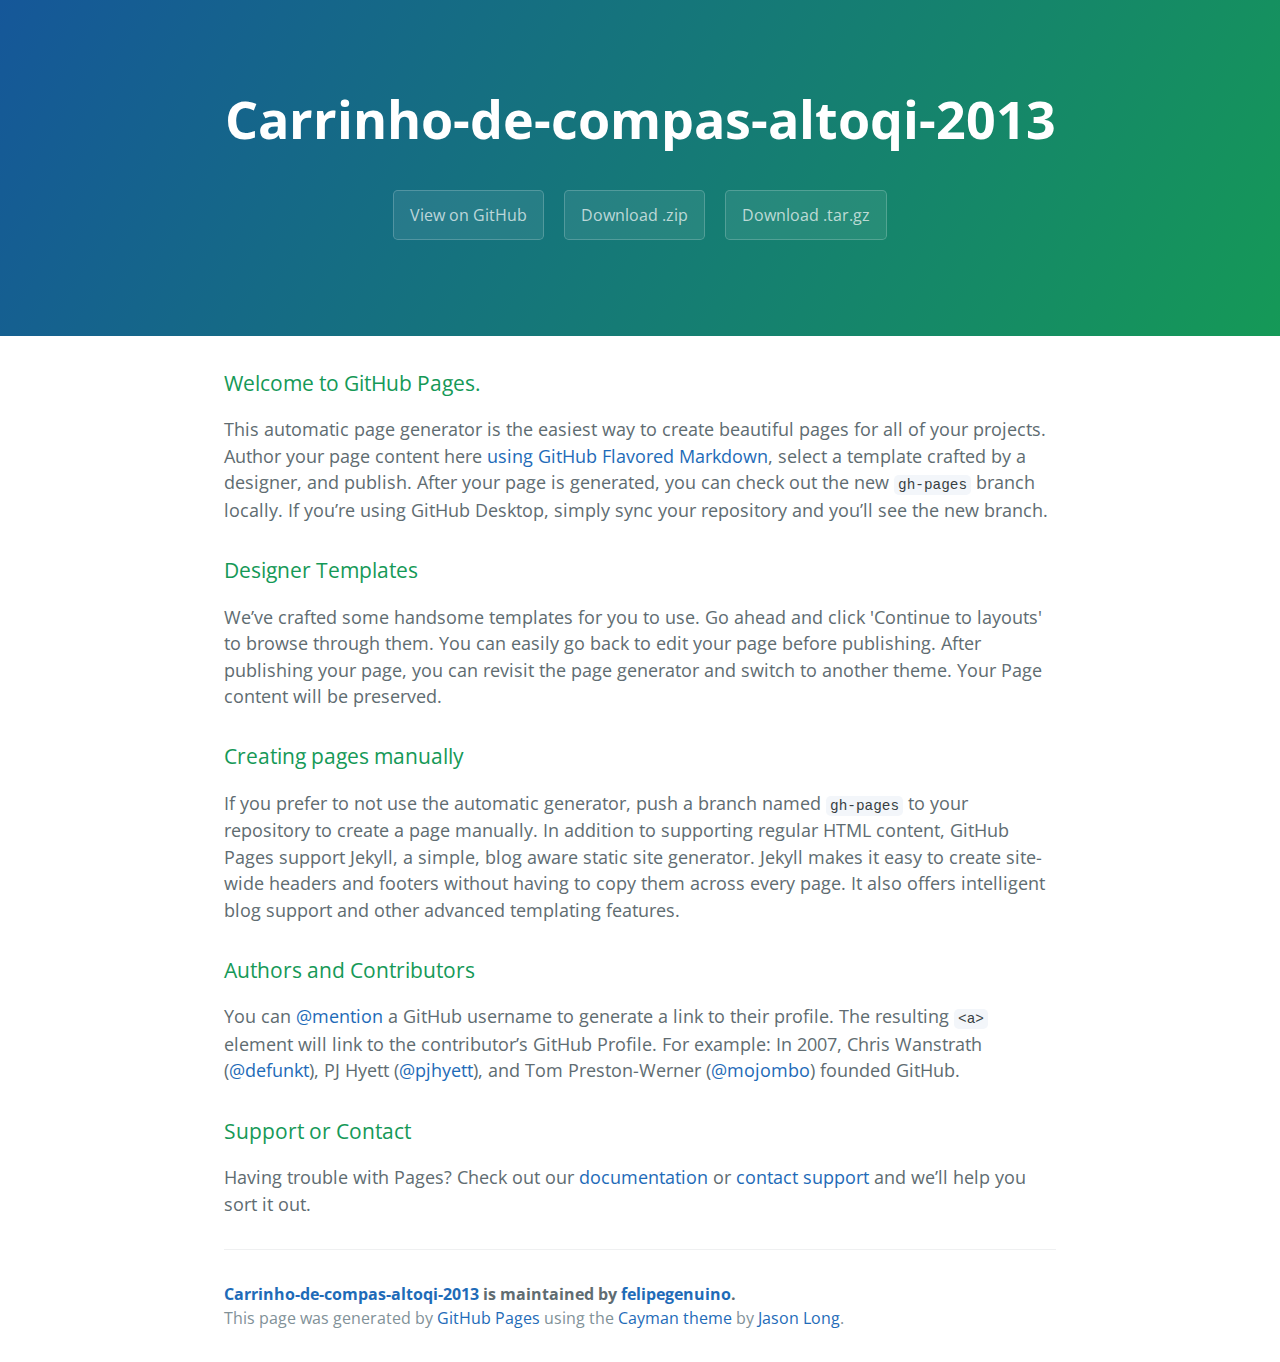
==== index.html @ 327a604e "Create gh-pages branch via GitHub" ====
<!DOCTYPE html>
<html lang="en-us">
  <head>
    <meta charset="UTF-8">
    <title>Carrinho-de-compas-altoqi-2013 by felipegenuino</title>
    <meta name="viewport" content="width=device-width, initial-scale=1">
    <link rel="stylesheet" type="text/css" href="stylesheets/normalize.css" media="screen">
    <link href='https://fonts.googleapis.com/css?family=Open+Sans:400,700' rel='stylesheet' type='text/css'>
    <link rel="stylesheet" type="text/css" href="stylesheets/stylesheet.css" media="screen">
    <link rel="stylesheet" type="text/css" href="stylesheets/github-light.css" media="screen">
  </head>
  <body>
    <section class="page-header">
      <h1 class="project-name">Carrinho-de-compas-altoqi-2013</h1>
      <h2 class="project-tagline"></h2>
      <a href="https://github.com/felipegenuino/Carrinho-de-compas-AltoQi-2013" class="btn">View on GitHub</a>
      <a href="https://github.com/felipegenuino/Carrinho-de-compas-AltoQi-2013/zipball/master" class="btn">Download .zip</a>
      <a href="https://github.com/felipegenuino/Carrinho-de-compas-AltoQi-2013/tarball/master" class="btn">Download .tar.gz</a>
    </section>

    <section class="main-content">
      <h3>
<a id="welcome-to-github-pages" class="anchor" href="#welcome-to-github-pages" aria-hidden="true"><span aria-hidden="true" class="octicon octicon-link"></span></a>Welcome to GitHub Pages.</h3>

<p>This automatic page generator is the easiest way to create beautiful pages for all of your projects. Author your page content here <a href="https://guides.github.com/features/mastering-markdown/">using GitHub Flavored Markdown</a>, select a template crafted by a designer, and publish. After your page is generated, you can check out the new <code>gh-pages</code> branch locally. If you’re using GitHub Desktop, simply sync your repository and you’ll see the new branch.</p>

<h3>
<a id="designer-templates" class="anchor" href="#designer-templates" aria-hidden="true"><span aria-hidden="true" class="octicon octicon-link"></span></a>Designer Templates</h3>

<p>We’ve crafted some handsome templates for you to use. Go ahead and click 'Continue to layouts' to browse through them. You can easily go back to edit your page before publishing. After publishing your page, you can revisit the page generator and switch to another theme. Your Page content will be preserved.</p>

<h3>
<a id="creating-pages-manually" class="anchor" href="#creating-pages-manually" aria-hidden="true"><span aria-hidden="true" class="octicon octicon-link"></span></a>Creating pages manually</h3>

<p>If you prefer to not use the automatic generator, push a branch named <code>gh-pages</code> to your repository to create a page manually. In addition to supporting regular HTML content, GitHub Pages support Jekyll, a simple, blog aware static site generator. Jekyll makes it easy to create site-wide headers and footers without having to copy them across every page. It also offers intelligent blog support and other advanced templating features.</p>

<h3>
<a id="authors-and-contributors" class="anchor" href="#authors-and-contributors" aria-hidden="true"><span aria-hidden="true" class="octicon octicon-link"></span></a>Authors and Contributors</h3>

<p>You can <a href="https://help.github.com/articles/basic-writing-and-formatting-syntax/#mentioning-users-and-teams" class="user-mention">@mention</a> a GitHub username to generate a link to their profile. The resulting <code>&lt;a&gt;</code> element will link to the contributor’s GitHub Profile. For example: In 2007, Chris Wanstrath (<a href="https://github.com/defunkt" class="user-mention">@defunkt</a>), PJ Hyett (<a href="https://github.com/pjhyett" class="user-mention">@pjhyett</a>), and Tom Preston-Werner (<a href="https://github.com/mojombo" class="user-mention">@mojombo</a>) founded GitHub.</p>

<h3>
<a id="support-or-contact" class="anchor" href="#support-or-contact" aria-hidden="true"><span aria-hidden="true" class="octicon octicon-link"></span></a>Support or Contact</h3>

<p>Having trouble with Pages? Check out our <a href="https://help.github.com/pages">documentation</a> or <a href="https://github.com/contact">contact support</a> and we’ll help you sort it out.</p>

      <footer class="site-footer">
        <span class="site-footer-owner"><a href="https://github.com/felipegenuino/Carrinho-de-compas-AltoQi-2013">Carrinho-de-compas-altoqi-2013</a> is maintained by <a href="https://github.com/felipegenuino">felipegenuino</a>.</span>

        <span class="site-footer-credits">This page was generated by <a href="https://pages.github.com">GitHub Pages</a> using the <a href="https://github.com/jasonlong/cayman-theme">Cayman theme</a> by <a href="https://twitter.com/jasonlong">Jason Long</a>.</span>
      </footer>

    </section>

  
  </body>
</html>
---- stylesheets/stylesheet.css ----
* {
  box-sizing: border-box; }

body {
  padding: 0;
  margin: 0;
  font-family: "Open Sans", "Helvetica Neue", Helvetica, Arial, sans-serif;
  font-size: 16px;
  line-height: 1.5;
  color: #606c71; }

a {
  color: #1e6bb8;
  text-decoration: none; }
  a:hover {
    text-decoration: underline; }

.btn {
  display: inline-block;
  margin-bottom: 1rem;
  color: rgba(255, 255, 255, 0.7);
  background-color: rgba(255, 255, 255, 0.08);
  border-color: rgba(255, 255, 255, 0.2);
  border-style: solid;
  border-width: 1px;
  border-radius: 0.3rem;
  transition: color 0.2s, background-color 0.2s, border-color 0.2s; }
  .btn + .btn {
    margin-left: 1rem; }

.btn:hover {
  color: rgba(255, 255, 255, 0.8);
  text-decoration: none;
  background-color: rgba(255, 255, 255, 0.2);
  border-color: rgba(255, 255, 255, 0.3); }

@media screen and (min-width: 64em) {
  .btn {
    padding: 0.75rem 1rem; } }

@media screen and (min-width: 42em) and (max-width: 64em) {
  .btn {
    padding: 0.6rem 0.9rem;
    font-size: 0.9rem; } }

@media screen and (max-width: 42em) {
  .btn {
    display: block;
    width: 100%;
    padding: 0.75rem;
    font-size: 0.9rem; }
    .btn + .btn {
      margin-top: 1rem;
      margin-left: 0; } }

.page-header {
  color: #fff;
  text-align: center;
  background-color: #159957;
  background-image: linear-gradient(120deg, #155799, #159957); }

@media screen and (min-width: 64em) {
  .page-header {
    padding: 5rem 6rem; } }

@media screen and (min-width: 42em) and (max-width: 64em) {
  .page-header {
    padding: 3rem 4rem; } }

@media screen and (max-width: 42em) {
  .page-header {
    padding: 2rem 1rem; } }

.project-name {
  margin-top: 0;
  margin-bottom: 0.1rem; }

@media screen and (min-width: 64em) {
  .project-name {
    font-size: 3.25rem; } }

@media screen and (min-width: 42em) and (max-width: 64em) {
  .project-name {
    font-size: 2.25rem; } }

@media screen and (max-width: 42em) {
  .project-name {
    font-size: 1.75rem; } }

.project-tagline {
  margin-bottom: 2rem;
  font-weight: normal;
  opacity: 0.7; }

@media screen and (min-width: 64em) {
  .project-tagline {
    font-size: 1.25rem; } }

@media screen and (min-width: 42em) and (max-width: 64em) {
  .project-tagline {
    font-size: 1.15rem; } }

@media screen and (max-width: 42em) {
  .project-tagline {
    font-size: 1rem; } }

.main-content :first-child {
  margin-top: 0; }
.main-content img {
  max-width: 100%; }
.main-content h1, .main-content h2, .main-content h3, .main-content h4, .main-content h5, .main-content h6 {
  margin-top: 2rem;
  margin-bottom: 1rem;
  font-weight: normal;
  color: #159957; }
.main-content p {
  margin-bottom: 1em; }
.main-content code {
  padding: 2px 4px;
  font-family: Consolas, "Liberation Mono", Menlo, Courier, monospace;
  font-size: 0.9rem;
  color: #383e41;
  background-color: #f3f6fa;
  border-radius: 0.3rem; }
.main-content pre {
  padding: 0.8rem;
  margin-top: 0;
  margin-bottom: 1rem;
  font: 1rem Consolas, "Liberation Mono", Menlo, Courier, monospace;
  color: #567482;
  word-wrap: normal;
  background-color: #f3f6fa;
  border: solid 1px #dce6f0;
  border-radius: 0.3rem; }
  .main-content pre > code {
    padding: 0;
    margin: 0;
    font-size: 0.9rem;
    color: #567482;
    word-break: normal;
    white-space: pre;
    background: transparent;
    border: 0; }
.main-content .highlight {
  margin-bottom: 1rem; }
  .main-content .highlight pre {
    margin-bottom: 0;
    word-break: normal; }
.main-content .highlight pre, .main-content pre {
  padding: 0.8rem;
  overflow: auto;
  font-size: 0.9rem;
  line-height: 1.45;
  border-radius: 0.3rem; }
.main-content pre code, .main-content pre tt {
  display: inline;
  max-width: initial;
  padding: 0;
  margin: 0;
  overflow: initial;
  line-height: inherit;
  word-wrap: normal;
  background-color: transparent;
  border: 0; }
  .main-content pre code:before, .main-content pre code:after, .main-content pre tt:before, .main-content pre tt:after {
    content: normal; }
.main-content ul, .main-content ol {
  margin-top: 0; }
.main-content blockquote {
  padding: 0 1rem;
  margin-left: 0;
  color: #819198;
  border-left: 0.3rem solid #dce6f0; }
  .main-content blockquote > :first-child {
    margin-top: 0; }
  .main-content blockquote > :last-child {
    margin-bottom: 0; }
.main-content table {
  display: block;
  width: 100%;
  overflow: auto;
  word-break: normal;
  word-break: keep-all; }
  .main-content table th {
    font-weight: bold; }
  .main-content table th, .main-content table td {
    padding: 0.5rem 1rem;
    border: 1px solid #e9ebec; }
.main-content dl {
  padding: 0; }
  .main-content dl dt {
    padding: 0;
    margin-top: 1rem;
    font-size: 1rem;
    font-weight: bold; }
  .main-content dl dd {
    padding: 0;
    margin-bottom: 1rem; }
.main-content hr {
  height: 2px;
  padding: 0;
  margin: 1rem 0;
  background-color: #eff0f1;
  border: 0; }

@media screen and (min-width: 64em) {
  .main-content {
    max-width: 64rem;
    padding: 2rem 6rem;
    margin: 0 auto;
    font-size: 1.1rem; } }

@media screen and (min-width: 42em) and (max-width: 64em) {
  .main-content {
    padding: 2rem 4rem;
    font-size: 1.1rem; } }

@media screen and (max-width: 42em) {
  .main-content {
    padding: 2rem 1rem;
    font-size: 1rem; } }

.site-footer {
  padding-top: 2rem;
  margin-top: 2rem;
  border-top: solid 1px #eff0f1; }

.site-footer-owner {
  display: block;
  font-weight: bold; }

.site-footer-credits {
  color: #819198; }

@media screen and (min-width: 64em) {
  .site-footer {
    font-size: 1rem; } }

@media screen and (min-width: 42em) and (max-width: 64em) {
  .site-footer {
    font-size: 1rem; } }

@media screen and (max-width: 42em) {
  .site-footer {
    font-size: 0.9rem; } }
---- stylesheets/github-light.css ----
/*
The MIT License (MIT)

Copyright (c) 2015 GitHub, Inc.

Permission is hereby granted, free of charge, to any person obtaining a copy
of this software and associated documentation files (the "Software"), to deal
in the Software without restriction, including without limitation the rights
to use, copy, modify, merge, publish, distribute, sublicense, and/or sell
copies of the Software, and to permit persons to whom the Software is
furnished to do so, subject to the following conditions:

The above copyright notice and this permission notice shall be included in all
copies or substantial portions of the Software.

THE SOFTWARE IS PROVIDED "AS IS", WITHOUT WARRANTY OF ANY KIND, EXPRESS OR
IMPLIED, INCLUDING BUT NOT LIMITED TO THE WARRANTIES OF MERCHANTABILITY,
FITNESS FOR A PARTICULAR PURPOSE AND NONINFRINGEMENT. IN NO EVENT SHALL THE
AUTHORS OR COPYRIGHT HOLDERS BE LIABLE FOR ANY CLAIM, DAMAGES OR OTHER
LIABILITY, WHETHER IN AN ACTION OF CONTRACT, TORT OR OTHERWISE, ARISING FROM,
OUT OF OR IN CONNECTION WITH THE SOFTWARE OR THE USE OR OTHER DEALINGS IN THE
SOFTWARE.

*/

.pl-c /* comment */ {
  color: #969896;
}

.pl-c1      /* constant, markup.raw, meta.diff.header, meta.module-reference, meta.property-name, support, support.constant, support.variable, variable.other.constant */,
.pl-s .pl-v /* string variable */ {
  color: #0086b3;
}

.pl-e  /* entity */,
.pl-en /* entity.name */ {
  color: #795da3;
}

.pl-s .pl-s1 /* string source */,
.pl-smi      /* storage.modifier.import, storage.modifier.package, storage.type.java, variable.other, variable.parameter.function */ {
  color: #333;
}

.pl-ent /* entity.name.tag */ {
  color: #63a35c;
}

.pl-k /* keyword, storage, storage.type */ {
  color: #a71d5d;
}

.pl-pds              /* punctuation.definition.string, string.regexp.character-class */,
.pl-s                /* string */,
.pl-s .pl-pse .pl-s1 /* string punctuation.section.embedded source */,
.pl-sr               /* string.regexp */,
.pl-sr .pl-cce       /* string.regexp constant.character.escape */,
.pl-sr .pl-sra       /* string.regexp string.regexp.arbitrary-repitition */,
.pl-sr .pl-sre       /* string.regexp source.ruby.embedded */ {
  color: #183691;
}

.pl-v /* variable */ {
  color: #ed6a43;
}

.pl-id /* invalid.deprecated */ {
  color: #b52a1d;
}

.pl-ii /* invalid.illegal */ {
  background-color: #b52a1d;
  color: #f8f8f8;
}

.pl-sr .pl-cce /* string.regexp constant.character.escape */ {
  color: #63a35c;
  font-weight: bold;
}

.pl-ml /* markup.list */ {
  color: #693a17;
}

.pl-mh        /* markup.heading */,
.pl-mh .pl-en /* markup.heading entity.name */,
.pl-ms        /* meta.separator */ {
  color: #1d3e81;
  font-weight: bold;
}

.pl-mq /* markup.quote */ {
  color: #008080;
}

.pl-mi /* markup.italic */ {
  color: #333;
  font-style: italic;
}

.pl-mb /* markup.bold */ {
  color: #333;
  font-weight: bold;
}

.pl-md /* markup.deleted, meta.diff.header.from-file */ {
  background-color: #ffecec;
  color: #bd2c00;
}

.pl-mi1 /* markup.inserted, meta.diff.header.to-file */ {
  background-color: #eaffea;
  color: #55a532;
}

.pl-mdr /* meta.diff.range */ {
  color: #795da3;
  font-weight: bold;
}

.pl-mo /* meta.output */ {
  color: #1d3e81;
}
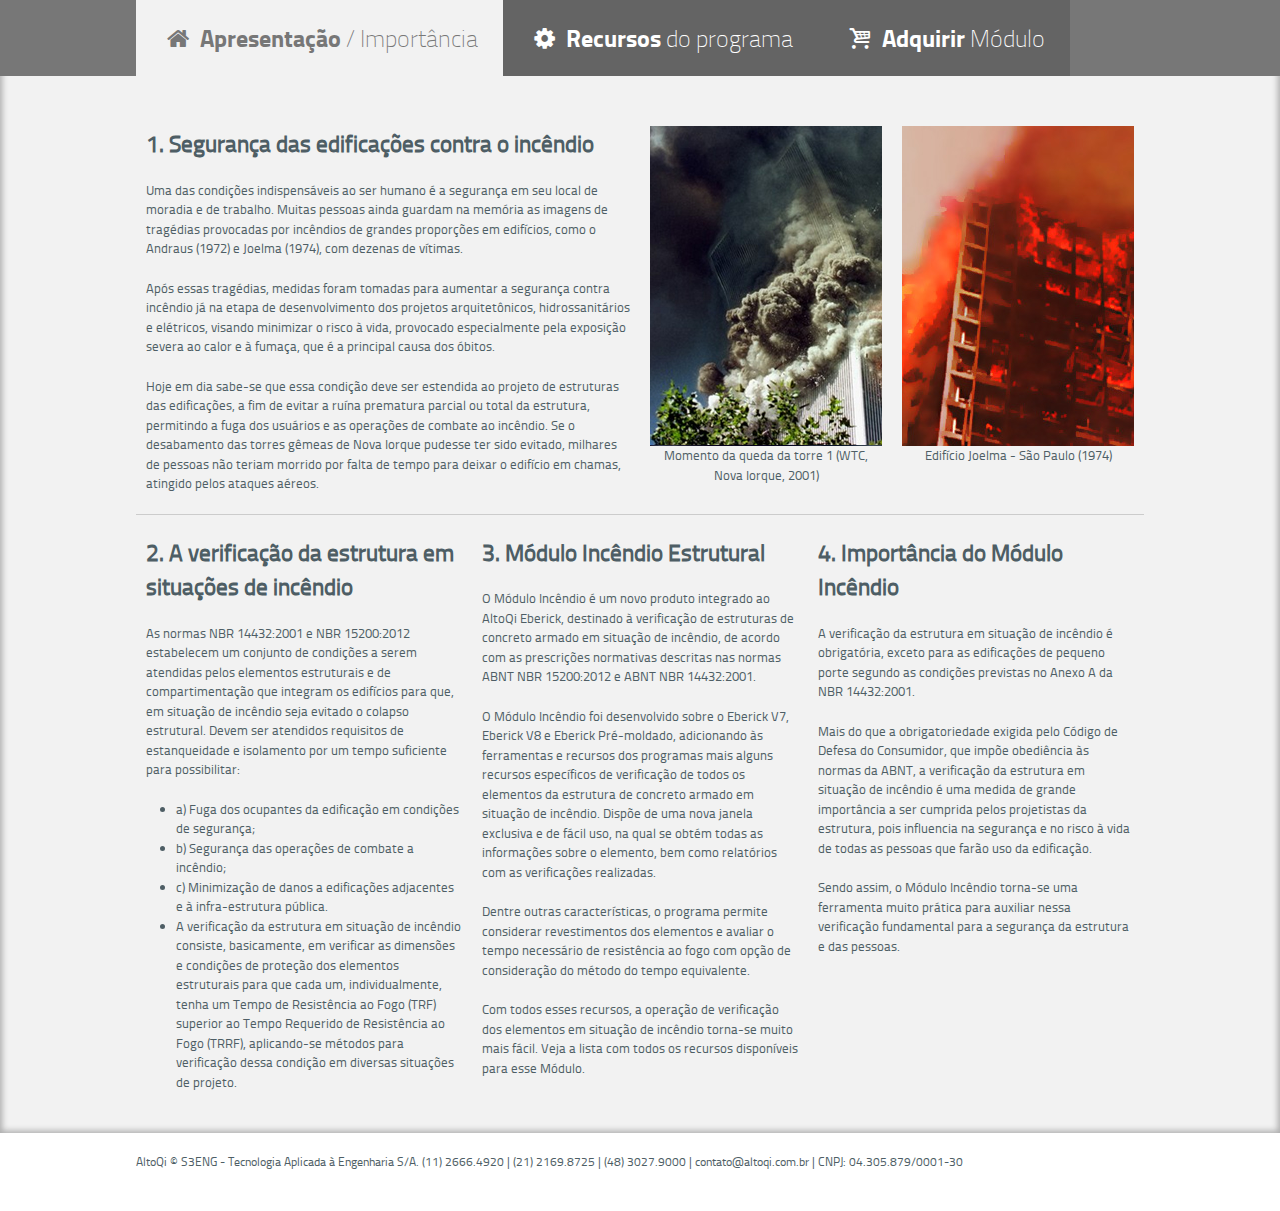
==== commit 256138ef: "Update commit" ====
--- a/index.html
+++ b/index.html
@@ -1,57 +1,182 @@
 <!DOCTYPE html>
-<html lang="en-us">
+<html lang="en">
   <head>
-    <meta charset="UTF-8">
-    <title>Carrinho-de-compas-altoqi-2013 by felipegenuino</title>
-    <meta name="viewport" content="width=device-width, initial-scale=1">
-    <link rel="stylesheet" type="text/css" href="stylesheets/normalize.css" media="screen">
-    <link href='https://fonts.googleapis.com/css?family=Open+Sans:400,700' rel='stylesheet' type='text/css'>
-    <link rel="stylesheet" type="text/css" href="stylesheets/stylesheet.css" media="screen">
-    <link rel="stylesheet" type="text/css" href="stylesheets/github-light.css" media="screen">
+    <meta charset="utf-8">
+	<title>AltoQi | Módulo Incêndio</title>
+    <meta name="viewport" content="width=device-width, initial-scale=1.0">
+    <meta name="description" content="">
+    <meta name="author" content="">
+
+    <!-- Le styles -->
+    <link rel="stylesheet" href="css/reset.css" />
+    <link rel="stylesheet" href="css/text.css" />
+    <link rel="stylesheet" href="css/grid.css" />  <!-- //http://grids.heroku.com/ 1240 -->
+    
+  	<link rel="stylesheet" href="css/animate.css">
+ 
+     <!-- icones -->
+    <link rel="stylesheet" href="css/font-icones/-cones.css">
+     <!--[if IE 7]>   <link rel="stylesheet" href="css/font-icones/-cones-ie7.css"><![endif]-->
+    
+
+
+    <!-- HTML5 shim, for IE6-8 support of HTML5 elements -->
+    <!--[if lt IE 9]>
+      <script src="js/html5shiv.js"></script>
+    <![endif]-->
+
+    <!-- Fav and touch icons -->
+    <link rel="apple-touch-icon-precomposed" sizes="144x144" href="img/ico/apple-touch-icon-144-precomposed.png">
+    <link rel="apple-touch-icon-precomposed" sizes="114x114" href="img/ico/apple-touch-icon-114-precomposed.png">
+      <link rel="apple-touch-icon-precomposed" sizes="72x72" href="img/ico/apple-touch-icon-72-precomposed.png">
+                    <link rel="apple-touch-icon-precomposed" href="img/ico/apple-touch-icon-57-precomposed.png">
+                                   <link rel="shortcut icon" href="img/ico/favicon.png">
   </head>
-  <body>
-    <section class="page-header">
-      <h1 class="project-name">Carrinho-de-compas-altoqi-2013</h1>
-      <h2 class="project-tagline"></h2>
-      <a href="https://github.com/felipegenuino/Carrinho-de-compas-AltoQi-2013" class="btn">View on GitHub</a>
-      <a href="https://github.com/felipegenuino/Carrinho-de-compas-AltoQi-2013/zipball/master" class="btn">Download .zip</a>
-      <a href="https://github.com/felipegenuino/Carrinho-de-compas-AltoQi-2013/tarball/master" class="btn">Download .tar.gz</a>
-    </section>
 
-    <section class="main-content">
-      <h3>
-<a id="welcome-to-github-pages" class="anchor" href="#welcome-to-github-pages" aria-hidden="true"><span aria-hidden="true" class="octicon octicon-link"></span></a>Welcome to GitHub Pages.</h3>
+  <body class="hotsite">
 
-<p>This automatic page generator is the easiest way to create beautiful pages for all of your projects. Author your page content here <a href="https://guides.github.com/features/mastering-markdown/">using GitHub Flavored Markdown</a>, select a template crafted by a designer, and publish. After your page is generated, you can check out the new <code>gh-pages</code> branch locally. If you’re using GitHub Desktop, simply sync your repository and you’ll see the new branch.</p>
+ 
+  
 
-<h3>
-<a id="designer-templates" class="anchor" href="#designer-templates" aria-hidden="true"><span aria-hidden="true" class="octicon octicon-link"></span></a>Designer Templates</h3>
 
-<p>We’ve crafted some handsome templates for you to use. Go ahead and click 'Continue to layouts' to browse through them. You can easily go back to edit your page before publishing. After publishing your page, you can revisit the page generator and switch to another theme. Your Page content will be preserved.</p>
 
-<h3>
-<a id="creating-pages-manually" class="anchor" href="#creating-pages-manually" aria-hidden="true"><span aria-hidden="true" class="octicon octicon-link"></span></a>Creating pages manually</h3>
+<!-- Navegação
+================================================== -->
 
-<p>If you prefer to not use the automatic generator, push a branch named <code>gh-pages</code> to your repository to create a page manually. In addition to supporting regular HTML content, GitHub Pages support Jekyll, a simple, blog aware static site generator. Jekyll makes it easy to create site-wide headers and footers without having to copy them across every page. It also offers intelligent blog support and other advanced templating features.</p>
+ <nav id="menu" class="clearfix">
+  <div class="container_12"> 
+             <ul class=" grid_12 alpha omega clearfix">
+              <li class="active">   <a href="#"	class="icon-home-1" > 						<strong>Apresentação</strong> / Importância </a> </li>
+              <li>					<a href="recursos.html" class="icon-cog-1"> 			<strong>Recursos</strong> do programa </a> </li>
+              <li> 					<a href="carrinho-index.html" class="icon-basket-2"> 	<strong>Adquirir</strong> Módulo </a> </li>
+			 </ul> <!--// resumo da compra -->
+          </nav>   
+  </div> <!-- /.container -->
+</nav> <!-- //nav#principal -->
 
-<h3>
-<a id="authors-and-contributors" class="anchor" href="#authors-and-contributors" aria-hidden="true"><span aria-hidden="true" class="octicon octicon-link"></span></a>Authors and Contributors</h3>
+      
+ 
 
-<p>You can <a href="https://help.github.com/articles/basic-writing-and-formatting-syntax/#mentioning-users-and-teams" class="user-mention">@mention</a> a GitHub username to generate a link to their profile. The resulting <code>&lt;a&gt;</code> element will link to the contributor’s GitHub Profile. For example: In 2007, Chris Wanstrath (<a href="https://github.com/defunkt" class="user-mention">@defunkt</a>), PJ Hyett (<a href="https://github.com/pjhyett" class="user-mention">@pjhyett</a>), and Tom Preston-Werner (<a href="https://github.com/mojombo" class="user-mention">@mojombo</a>) founded GitHub.</p>
 
-<h3>
-<a id="support-or-contact" class="anchor" href="#support-or-contact" aria-hidden="true"><span aria-hidden="true" class="octicon octicon-link"></span></a>Support or Contact</h3>
+<div id="conteudo" class="clearfix ">
+  <section id="apresentacao" class="container_12 animated fadeInDown "> 
+	 <article> 
+		<hgroup class="grid_6">      
+            <h2> 1. Segurança das edificações contra o incêndio </h2> 
+            <p> Uma das condições indispensáveis ao ser humano é a segurança em seu local de moradia e de trabalho. Muitas pessoas ainda guardam na memória as imagens de tragédias provocadas por incêndios de grandes proporções em edifícios, como o Andraus (1972) e Joelma (1974), com dezenas de vítimas. </p>
+            <p> Após essas tragédias, medidas foram tomadas para aumentar a segurança contra incêndio já na etapa de desenvolvimento dos projetos arquitetônicos, hidrossanitários e elétricos, visando minimizar o risco à vida, provocado especialmente pela exposição severa ao calor e à fumaça, que é a principal causa dos óbitos. </p>
+            <p> Hoje em dia sabe-se que essa condição deve ser estendida ao projeto de estruturas das edificações, a fim de evitar a ruína prematura parcial ou total da estrutura, permitindo a fuga dos usuários e as operações de combate ao incêndio. Se o desabamento das torres gêmeas de Nova Iorque pudesse ter sido evitado, milhares de pessoas não teriam morrido por falta de tempo para deixar o edifício em chamas, atingido pelos ataques aéreos. </p>
+ 		</hgroup> 
+        <figure class="grid_3 "> <span  alt="Momento da queda da torre 1 (WTC, Nova Iorque, 2001)"  class="primeiro" ></span> <figcaption> Momento da queda da torre 1 (WTC, Nova Iorque, 2001)</figcaption>	</figure>
+        <figure class="grid_3 "> <span  alt="Example"  class="segundo" > </span> <figcaption>Edifício Joelma - São Paulo (1974)</figcaption>	</figure>
 
-<p>Having trouble with Pages? Check out our <a href="https://help.github.com/pages">documentation</a> or <a href="https://github.com/contact">contact support</a> and we’ll help you sort it out.</p>
+        </article>
+        
+      <hr>
+ 
+        
+        
+        
+        
+        
+        
+	 <article> 
+	      <hgroup class="grid_4">      
+                <h2> 2. A verificação da estrutura em situações de incêndio</h2> 
+                <p> As normas NBR 14432:2001 e NBR 15200:2012 estabelecem um conjunto de condições a serem atendidas pelos elementos estruturais e de compartimentação que integram os edifícios para que, em situação de incêndio seja evitado o colapso estrutural. Devem ser atendidos requisitos de estanqueidade e isolamento por um tempo suficiente para possibilitar: 	</p> 
+                <ul> 
+                    <li> a)	Fuga dos ocupantes da edificação em condições de segurança; </li>
+                    <li> b)	Segurança das operações de combate a incêndio; </li>
+                    <li> c)	Minimização de danos a edificações adjacentes e à infra-estrutura pública. </li>
+                    <li> A verificação da estrutura em situação de incêndio consiste, basicamente, em verificar as dimensões e condições de proteção dos elementos estruturais para que cada um, individualmente, tenha um Tempo de Resistência ao Fogo (TRF) superior ao Tempo Requerido de Resistência ao Fogo (TRRF), aplicando-se métodos para verificação dessa condição em diversas situações de projeto. </li>
+                </ul>
+           </hgroup>
+        </article>
+        
+   <article> 
+	      <hgroup class="grid_4">      
+                <h2> 3. Módulo Incêndio Estrutural</h2> 
+                <p>O Módulo Incêndio é um novo produto integrado ao AltoQi Eberick, destinado à verificação de estruturas de concreto armado em situação de incêndio, de acordo com as prescrições normativas descritas nas normas ABNT NBR 15200:2012 e ABNT NBR 14432:2001.</p>
+				<p> O Módulo Incêndio foi desenvolvido sobre o Eberick V7, Eberick V8 e Eberick Pré-moldado, adicionando às ferramentas e recursos dos programas mais alguns recursos específicos de verificação de todos os elementos da estrutura de concreto armado em situação de incêndio. Dispõe de uma nova janela exclusiva e de fácil uso, na qual se obtém todas as informações sobre o elemento, bem como relatórios com as verificações realizadas. </p>
+				<p> Dentre outras características, o programa permite considerar revestimentos dos elementos e avaliar o tempo necessário de resistência ao fogo com opção de consideração do método do tempo equivalente.</p>
+				<p> Com todos esses recursos, a operação de verificação dos elementos em situação de incêndio torna-se muito mais fácil. Veja a lista com todos os recursos disponíveis para esse Módulo.</p>
+              
+           </hgroup>
+        </article>      
+        
+        
+        
+	 <article> 
+           <hgroup class="grid_4">  
+                <h2> 4. Importância do Módulo Incêndio </h2> 
+                <p>  A verificação da estrutura em situação de incêndio é obrigatória, exceto para as edificações de pequeno porte segundo as condições previstas no Anexo A da NBR 14432:2001.</p> 
+                <p>  Mais do que a obrigatoriedade exigida pelo Código de Defesa do Consumidor, que impõe obediência às normas da ABNT, a verificação da estrutura em situação de incêndio é uma medida de grande importância a ser cumprida pelos projetistas da estrutura, pois influencia na segurança e no risco à vida de todas as pessoas que farão uso da edificação. </p> 
+                <p>  Sendo assim, o Módulo Incêndio torna-se uma ferramenta muito prática para auxiliar nessa verificação fundamental para a segurança da estrutura e das pessoas.</p> 
+			</hgroup>
+     	 </article>
+        
+        
+        
+        
+         
+ 
 
-      <footer class="site-footer">
-        <span class="site-footer-owner"><a href="https://github.com/felipegenuino/Carrinho-de-compas-AltoQi-2013">Carrinho-de-compas-altoqi-2013</a> is maintained by <a href="https://github.com/felipegenuino">felipegenuino</a>.</span>
+  </section> <!-- /#apresentacao -->
+ 
+      
+</div> <!-- //#conteudo -->
 
-        <span class="site-footer-credits">This page was generated by <a href="https://pages.github.com">GitHub Pages</a> using the <a href="https://github.com/jasonlong/cayman-theme">Cayman theme</a> by <a href="https://twitter.com/jasonlong">Jason Long</a>.</span>
+
+ 
+
+<div id="rodape" class="clearfix">
+  <div class="container_12"> 
+  	  <footer>
+        <p class="copyright">AltoQi © S3ENG - Tecnologia Aplicada à Engenharia S/A.    (11)  2666.4920     |     (21) 2169.8725     |     (48) 3027.9000     |     contato@altoqi.com.br | CNPJ: 04.305.879/0001-30</p>
       </footer>
+  </div> <!-- /.container -->
+</div> <!-- //#rodape -->
 
-    </section>
 
+ 
+    	<a id="toTop" href="#" style="display: none;"><span id="toTopHover" style="opacity: 0;"></span>To Top</a>
+
+
+
+
+
+    <!-- javascript
+    ================================================== -->
+    <!-- Placed at the end of the document so the pages load faster -->
+		<script src="js/jquery.js"></script>
+        <script src="js/tabify.js"></script>
+        <script src="js/easing.js"></script>
+        <script src="js/jquery.ui.totop.js"></script>
+        <script src="js/altoqi.js"></script>
+        
+    
+      <!-- Google Analytics Tracking -->
+     <script type="text/javascript">
+     
+      var _gaq = _gaq || [];
+      _gaq.push(['_setAccount', 'UA-9928726-5']);
+      _gaq.push(['_trackPageview']);
+     
+      (function() {
+        var ga = document.createElement('script'); ga.type = 'text/javascript'; ga.async = true;
+        ga.src = ('https:' == document.location.protocol ? 'https://ssl' : 'http://www') + '.google-analytics.com/ga.js';
+        var s = document.getElementsByTagName('script')[0]; s.parentNode.insertBefore(ga, s);
+      })();
+     
+    </script>
+    
+ 
+    
   
   </body>
 </html>
+
+
+
+
+
--- a/css/text.css
+++ b/css/text.css
@@ -0,0 +1,579 @@
+/*
+ Autor/front-end: Felipe Genuino
+ Site: www.felipegenuino.com
+ */
+
+/* `Basic HTML
+----------------------------------------------------------------------------------------------------*/
+
+body {  font: 13px/1.5 "titillium_webregular", Helvetica Neue, Arial, "Liberation Sans", FreeSans, sans-serif; color:#4e5e65}
+pre,code {  font-family: "DejaVu Sans Mono", Menlo, Consolas, monospace;}
+hr {  border: 0 solid #ccc; border-top-width: 1px;  clear: both;  height: 0;}
+hr.separador {  margin: 30px 0; float:left;   width: 100%;border: 0 solid #ccc; border-top-width: 1px;  clear: both;  height: 0;}
+a{ outline:none; color: #0d65f0; text-decoration: none; -webkit-transition: all 0.15s linear;-moz-transition: all 0.15s linear; -o-transition: all 0.15s linear; transition: all 0.15s linear;}
+figure,figure span, img{ -webkit-transition: all 0.15s linear;-moz-transition: all 0.15s linear; -o-transition: all 0.15s linear; transition: all 0.15s linear;}
+a:hover{ text-decoration:underline}
+b, strong {  font-weight: normal; font-family: "titillium_webBold"}
+.left{float: left; }
+.right{float: right; }
+.circulo{  background: none repeat scroll 0 0 #AAAAAA;  border-radius: 50% 50% 50% 50%; float: left; height: 320px; width: 100%;}
+.circulo-exibir{  background: none repeat scroll 0 0 #AAAAAA;  border-radius: 0%}
+
+ 
+
+sub{ font-size:0.6em}
+/* `Botoes
+----------------------------------------------------------------------------------------------------*/
+ input[type="text"], input[type="password"], input[type="date"], input[type="datetime"], input[type="email"], input[type="number"], input[type="search"], input[type="tel"], input[type="time"], input[type="url"], textarea, select {
+	font-family: "Helvetica Neue", "Helvetica", Helvetica, Arial, sans-serif;
+	border: 1px solid #ccc;
+	-webkit-border-radius: 2px;
+	-moz-border-radius: 2px;
+	-ms-border-radius: 2px;
+	-o-border-radius: 2px;
+	border-radius: 2px;
+	-webkit-box-shadow: inset 0 1px 2px rgba(0,0,0,0.1);
+	-moz-box-shadow: inset 0 1px 2px rgba(0,0,0,0.1);
+	box-shadow: inset 0 1px 2px rgba(0,0,0,0.1);
+	color: rgba(0,0,0,0.75);
+/*	display: block; */
+	font-size: 18px;
+	margin: 0 0 12px 0;
+	padding: 6px;
+	height: 18px;
+	width: 100%; 
+	-webkit-transition: all 0.15s linear;
+	-moz-transition: all 0.15s linear;
+	-o-transition: all 0.15s linear;
+	transition: all 0.15s linear;
+	background:none repeat scroll 0 0 #E9E9E9;
+	letter-spacing:-1px;
+}
+input[type="text"].oversize, input[type="password"].oversize, input[type="date"].oversize, input[type="datetime"].oversize, input[type="email"].oversize, input[type="number"].oversize, input[type="search"].oversize, input[type="tel"].oversize, input[type="time"].oversize, input[type="url"].oversize, textarea.oversize {
+	font-size: 17px;
+	padding: 4px 6px
+}
+input[type="text"]:focus, input[type="password"]:focus, input[type="date"]:focus, input[type="datetime"]:focus, input[type="email"]:focus, input[type="number"]:focus, input[type="search"]:focus, input[type="tel"]:focus, input[type="time"]:focus, input[type="url"]:focus, textarea:focus {
+	background: #fafafa;
+	outline: none !important;
+	border-color: #b3b3b3
+}
+input[type="text"][disabled], input[type="password"][disabled], input[type="date"][disabled], input[type="datetime"][disabled], input[type="email"][disabled], input[type="number"][disabled], input[type="search"][disabled], input[type="tel"][disabled], input[type="time"][disabled], input[type="url"][disabled], textarea[disabled] {
+	background-color: #ddd
+}
+	
+	
+input[type="submit"] {}
+
+#resumo-da-compra .titulo-botao a.btn-desabilitado{background: #9b9b9b !important}
+#resumo-da-compra .titulo-botao a.btn-desabilitado:hover{background: #9b9b9b !important; cursor: text;}
+
+#resumo-da-compra .titulo-botao a.btn-desabilitado:active {
+	-webkit-box-shadow: 0 1px 0 rgba(0,0,0,0.0) inset;
+	-moz-box-shadow: 0 1px 0 rgba(0,0,0,0.0) inset;
+	box-shadow: 0 1px 0 rgba(0,0,0,0.0) inset;
+}
+#resumo-da-compra .titulo-botao a.btn-desabilitado:focus {
+	-webkit-box-shadow: 0 0 4px #34a167, 0 1px 0 rgba(255,255,255,0.0) inset;
+	-moz-box-shadow: 0 0 4px #34a167, 0 1px 0 rgba(255,255,255,0.0) inset;
+	box-shadow: 0 0 4px #34a167, 0 1px 0 rgba(255,255,255,0.0) inset;
+	color: #fff
+}
+
+
+.button {
+	width: auto;
+	background: #34a167;
+	border: 1px solid #30962a;
+	-webkit-box-shadow: 0 1px 0 rgba(255,255,255,0.5) inset;
+	-moz-box-shadow: 0 1px 0 rgba(255,255,255,0.5) inset;
+	box-shadow: 0 1px 0 rgba(255,255,255,0.5) inset;
+	color: #fff;
+	cursor: pointer;
+	display: inline-block;
+	 	font-size: 14px;
+	font-weight: bold;
+	line-height: 1;
+	margin: 0;
+	outline: none;
+	padding: 10px 20px 11px;
+	position: relative;
+	text-align: center;
+	text-decoration: none;
+	-webkit-transition: background-color 0.15s ease-in-out;
+	-moz-transition: background-color 0.15s ease-in-out;
+	-o-transition: background-color 0.15s ease-in-out;
+	transition: background-color 0.15s ease-in-out
+}
+.button:hover {
+	color: #fff;
+	background-color: #38AE6F
+}
+.button:active {
+	-webkit-box-shadow: 0 1px 0 rgba(0,0,0,0.2) inset;
+	-moz-box-shadow: 0 1px 0 rgba(0,0,0,0.2) inset;
+	box-shadow: 0 1px 0 rgba(0,0,0,0.2) inset
+}
+.button:focus {
+	-webkit-box-shadow: 0 0 4px #34a167, 0 1px 0 rgba(255,255,255,0.5) inset;
+	-moz-box-shadow: 0 0 4px #34a167, 0 1px 0 rgba(255,255,255,0.5) inset;
+	box-shadow: 0 0 4px #34a167, 0 1px 0 rgba(255,255,255,0.5) inset;
+	color: #fff
+}
+
+
+.button.large {
+	font-size: 17px;
+	padding: 15px 30px 16px
+}
+.button.medium {
+	font-size: 14px
+}
+.button.small {
+	font-size: 11px;
+	padding: 7px 14px 8px
+}
+.button.tiny {
+	font-size: 10px;
+	padding: 5px 10px 6px
+}
+.button.expand {
+	width: 100%;
+	text-align: center
+}
+
+/* `Tipografia
+----------------------------------------------------------------------------------------------------*/
+
+@font-face {
+    font-family: 'titillium_webbold';
+    src: url('fonts/titilliumweb-bold-webfont.eot');
+    src: url('fonts/titilliumweb-bold-webfont.eot?#iefix') format('embedded-opentype'),
+         url('fonts/titilliumweb-bold-webfont.woff') format('woff'),
+         url('fonts/titilliumweb-bold-webfont.ttf') format('truetype'),
+         url('fonts/titilliumweb-bold-webfont.svg#titillium_webbold') format('svg');
+    font-weight: normal;
+    font-style: normal;
+
+}
+
+
+@font-face {
+    font-family: 'titillium_webthin';
+    src: url('fonts/titilliumweb-extralight-webfont.eot');
+    src: url('fonts/titilliumweb-extralight-webfont.eot?#iefix') format('embedded-opentype'),
+         url('fonts/titilliumweb-extralight-webfont.woff') format('woff'),
+         url('fonts/titilliumweb-extralight-webfont.ttf') format('truetype'),
+         url('fonts/titilliumweb-extralight-webfont.svg#titillium_webthin') format('svg');
+    font-weight: normal;
+    font-style: normal;
+
+}
+
+
+@font-face {
+    font-family: 'titillium_weblight';
+    src: url('fonts/titilliumweb-light-webfont.eot');
+    src: url('fonts/titilliumweb-light-webfont.eot?#iefix') format('embedded-opentype'),
+         url('fonts/titilliumweb-light-webfont.woff') format('woff'),
+         url('fonts/titilliumweb-light-webfont.ttf') format('truetype'),
+         url('fonts/titilliumweb-light-webfont.svg#titillium_weblight') format('svg');
+    font-weight: normal;
+    font-style: normal;
+
+}
+
+
+
+
+@font-face {
+    font-family: 'titillium_webregular';
+    src: url('fonts/titilliumweb-regular-webfont.eot');
+    src: url('fonts/titilliumweb-regular-webfont.eot?#iefix') format('embedded-opentype'),
+         url('fonts/titilliumweb-regular-webfont.woff') format('woff'),
+         url('fonts/titilliumweb-regular-webfont.ttf') format('truetype'),
+         url('fonts/titilliumweb-regular-webfont.svg#titillium_webregular') format('svg');
+    font-weight: normal;
+    font-style: normal;
+
+}
+
+
+
+
+@font-face {
+    font-family: 'titillium_webitalic';
+    src: url('fonts/titilliumweb-italic-webfont.eot');
+    src: url('fonts/titilliumweb-italic-webfont.eot?#iefix') format('embedded-opentype'),
+         url('fonts/titilliumweb-italic-webfont.woff') format('woff'),
+         url('fonts/titilliumweb-italic-webfont.ttf') format('truetype'),
+         url('fonts/titilliumweb-italic-webfont.svg#titillium_webitalic') format('svg');
+    font-weight: normal;
+    font-style: normal;
+
+}
+
+
+
+
+@font-face {
+    font-family: 'titillium_webbold_italic';
+    src: url('fonts/titilliumweb-bolditalic-webfont.eot');
+    src: url('fonts/titilliumweb-bolditalic-webfont.eot?#iefix') format('embedded-opentype'),
+         url('fonts/titilliumweb-bolditalic-webfont.woff') format('woff'),
+         url('fonts/titilliumweb-bolditalic-webfont.ttf') format('truetype'),
+         url('fonts/titilliumweb-bolditalic-webfont.svg#titillium_webbold_italic') format('svg');
+    font-weight: normal;
+    font-style: normal;
+
+}
+
+
+
+
+@font-face {
+    font-family: 'titillium_weblight_italic';
+    src: url('fonts/titilliumweb-lightitalic-webfont.eot');
+    src: url('fonts/titilliumweb-lightitalic-webfont.eot?#iefix') format('embedded-opentype'),
+         url('fonts/titilliumweb-lightitalic-webfont.woff') format('woff'),
+         url('fonts/titilliumweb-lightitalic-webfont.ttf') format('truetype'),
+         url('fonts/titilliumweb-lightitalic-webfont.svg#titillium_weblight_italic') format('svg');
+    font-weight: normal;
+    font-style: normal;
+
+}
+
+
+/* `Titulos / subtitulos
+----------------------------------------------------------------------------------------------------*/
+		h1 {  font: 30px/1.5 'titillium_webthin', Arial, 'Liberation Sans', FreeSans, sans-serif; color:#FFF;  margin-top: 55px; }
+		h1 strong {  font: 48px/1.5 'titillium_webbold', Arial, 'Liberation Sans', FreeSans, sans-serif; }
+		h2 {  font-size: 23px;}
+		h3 {   font: 16px/1.5 'titillium_weblight', Arial, 'Liberation Sans', FreeSans, sans-serif;  margin-bottom: 5px !important; text-transform: uppercase;}
+		h3 strong {  font: 16px/1.5 'titillium_webbold' }
+		h4 {  font-size: 19px;}
+		h5 {  font-size: 17px;}
+		h6 {  font-size: 15px;}
+		.copyright{ font-size: 12px;}
+		form.login label{font: 14px/1.5 'titillium_webitalic', Arial, 'Liberation Sans', FreeSans, sans-serif;    }
+		.box-rodape{ font-family:'titillium_webregular', Arial, 'Liberation Sans', FreeSans, sans-serif;}
+		.big{   font: 136px/0.9 'titillium_webbold';    letter-spacing: -7.6px; text-align:center}
+		
+		.conteudo-2{}
+		.conteudo-2 h3{ font: 30px/12px titillium_weblight;    margin-bottom: 20px !important;}
+		.conteudo-2 h3 strong {  font: 30px/1.5 'titillium_webbold' }
+		.conteudo-2 p{font:25px/30px titillium_weblight} 
+		
+		h2.titulo {  font-size: 37px; line-height: 40px;  margin-bottom: 10px !important;}
+		h3.subtitulo {   font: 16px/1.5 'titillium_weblight', Arial, 'Liberation Sans', FreeSans, sans-serif;  margin-bottom: 5px !important; text-transform: uppercase;}
+		hr.espaco{ border-color: #F2F2F2; display: block; float: left; margin-bottom: 20px; width: 100%;}		
+ 	
+		ul.lista{}
+		ul.lista li{ float: none;
+    font-size: 21px;
+    list-style: none outside none;
+    margin-left: 0;}
+		ul.lista li a{}
+
+
+/* `Spacing
+----------------------------------------------------------------------------------------------------*/
+		ol {  list-style: decimal;}
+		ul {  list-style: disc;}
+		li {  margin-left: 30px; float: left;}
+		p,dl,hr,h1,h2,h3,h4,h5,h6,ol,ul,pre,table,address,fieldset,figure {  margin-bottom: 20px;}
+ 
+
+ 
+/* `Seleção amarela
+----------------------------------------------------------------------------------------------------*/
+		::selection {background: #FFFF00; /* Safari */  color: #000;  text-shadow: none;}
+		::-moz-selection {background: #FFFF00; /* Firefox */ color: #000; text-shadow: none;}
+
+
+/* Estrutura
+-------------------------------------------------- */
+		#header{   	background: url("../img/background-header.png") no-repeat scroll center top #423848;   padding: 25px 0 15px 10px;  position: relative;    z-index: 2000;}
+ 		#conteudo{  background: url("../img/background-conteudo.png") no-repeat scroll center top #f2f2f2; padding: 35px  0; min-height: 400px;	 -webkit-box-shadow: inset 0px 0px 6px 2px rgba(0, 0, 0, 0.3);  -moz-box-shadow: inset 0px 0px 6px 2px rgba(0, 0, 0, 0.3); box-shadow: inset 0px 0px 6px 2px rgba(0, 0, 0, 0.3);   position: relative;    z-index: 1000; }
+ 		body.hotsite #conteudo{  background: #f2f2f2; }
+    	#rodape{  	padding: 20px 0;}
+			
+
+/* Navegação usuário
+-------------------------------------------------- */
+		#nav-user{list-style: none outside none;  float: right;}
+		#nav-user li{ float: left;}
+		#nav-user li a{  color: #999;    text-decoration: none;}
+		#nav-user li a:hover{ color:#423848}
+		#nav-user li span.usuario{  background: url("../img/icons-preto.png") no-repeat scroll -166px 2px transparent; float: left; height: 16px; width: 20px; }
+		#nav-user li span.sair{  background: url("../img/icons-preto.png") no-repeat scroll -382px 2px transparent; float: left; height: 16px; width: 20px;}
+		
+
+
+
+ /* bloco login
+-------------------------------------------------- */
+		#bloco-login{ background:#fff; border: 1px solid #E8E8E8;float: left; width: 100%;}
+		form.login {  width: 100%;}
+		form.login label {color: #AAAAAA;    display: block;   width: 100%;    }
+		form.login input { float: left; width: 65%;}
+		form.login input[type="submit"] {float: left;    width: 25%;}
+		.box-header{ padding:3px 10px; background:#f8f8f8; border:1px solid #e8e8e8;  border-top: 3px solid #34a167; }
+		#bloco-login .box-conteudo{float: left; width: 85%; margin-left: 30px;padding: 10px 10px 0;}
+		#bloco-login .box-conteudo-rodape{float:left; width:100%}
+		.box-rodape{ color: #AAAAAA; float: left; padding: 10px; width: 94%;}
+		hr.linha{ margin: 5px 0;   width: 84%;}
+		.box-header h3{}
+		.box-conteudo{float: left; width: 100%;   }
+		.box-conteudo-rodape{border-top: 1px solid #EEEEEE; float: left; padding: 10px 0;  text-align: center; width: 100%;}
+		.box-conteudo-rodape em{ display: block;  font-size: 14px; font-style: normal;  line-height: 0.5; }
+		.box-conteudo-rodape span{ font-size: 18px;  }
+ 
+
+ /* bloco básico
+-------------------------------------------------- */
+		#bloco-basico{ background:#fff; border: 1px solid #E8E8E8;float: left; width: 100%;}
+		 #bloco-compras{ background:#fff; border: 1px solid #E8E8E8;float: left; width: 100%;}
+ 
+
+
+
+ /* Resumo da compra
+-------------------------------------------------- */
+		#resumo-da-compra{background: none repeat scroll 0 0 #777777;	  border-top: 2px solid #34A167; float: left; height: 75px; list-style: none outside none;    color: #FFFFFF;}
+		#resumo-da-compra li{ border-right: 1px solid #333333; display: block; float: left; height: 75px; margin-left: 0; }
+		#resumo-da-compra li:last-child{ border:none}
+	 	#resumo-da-compra .titulo-parcelas{background: none repeat scroll 0 0 #656565; border-right: 1px solid #555555; float: left; height: 100%; padding: 0 15px; width: 130px;}
+		#resumo-da-compra .titulo-formas-de-pagamento{ background: none repeat scroll 0 0 #656565; border-right: 1px solid #555555;  float: left;  height: 100%; padding: 0 15px; width: 150px;}
+		#resumo-da-compra .titulo-valor-total{  background: none repeat scroll 0 0 #656565; border-right: 1px solid #555555; float: left;height: 100%; padding: 0 15px; width: 120px;}
+		#resumo-da-compra .titulo-botao{   float: left;    width: 248px;}
+		#resumo-da-compra .titulo-botao a:hover{text-decoration:none}
+		#resumo-da-compra .titulo-botao a{   float: left; font-size: 18px; font-weight: normal; height: 18px; margin-top: -2px; padding: 28px 13px; text-align: center; width: 100%;font-family: 'titillium_webbold';text-transform: uppercase;}
+		#resumo-da-compra span{    float: left;font-size: 18px; width: 100%;}
+		#resumo-da-compra em{    color: #CCCCCC; float: left; padding-top: 5px; }
+ 		#resumo-da-compra .titulo-resumo-da-compra {   border-right: 1px solid #555555; float: left; height: 100%; width: 218px; }
+		#resumo-da-compra .titulo-resumo-da-compra h3{ margin-top: 25px; padding:0px 30px;}
+		
+		
+		
+  
+
+
+/* controlador
+-------------------------------------------------- */		
+		.controlador{ margin-bottom: 20px;    text-align: center;}
+		.checkbox.checked, .radio.checked { background: none repeat scroll 0 0 #777777;   color: #FFFFFF;	 }		
+		.radio, .checkbox { min-height: 20px; padding: 10px 0 10px 20px;}
+		.checkbox.checked .icon, .radio.checked .icon { background-position: -60px -30px;    opacity: 1;}
+		.radio .icon, .radio .icon-to-fade { background-image: url("../img/radio.png") !important ;}
+		.checkbox, .radio {   padding-left: 32px; position: relative; transition: all 0.25s ease 0s;}
+		.checkbox.disabled.checked .icon, .radio.disabled.checked .icon {    background-position: 0 -90px;    opacity: 1;}
+		.checkbox.disabled .icon-to-fade, .radio.disabled .icon-to-fade {    background-position: -30px -60px;    opacity: 1;}
+		.checkbox.disabled, .radio.disabled {    color: #D7DDDD;   cursor: default;}
+		.checkbox.disabled, .radio.disabled {  color: #D7DDDD;  cursor: default; }
+		 
+		label {    display: block;}
+		label, input, button, select, textarea {    font-size: 14px;    font-weight: normal;    line-height: 20px;}
+		label, select, button, input[type="button"], input[type="reset"], input[type="submit"], input[type="radio"], input[type="checkbox"] {    cursor: pointer;}
+		.radio input[type="radio"], .checkbox input[type="checkbox"] {  float: left;  margin-left: 0px;}
+		.checkbox input, .radio input {   opacity: 0;  outline: medium none !important;}
+		input[type="file"], input[type="image"], input[type="submit"], input[type="reset"], input[type="button"], input[type="radio"], input[type="checkbox"] {width: auto;}
+		input[type="radio"], input[type="checkbox"] {line-height: normal; margin: 4px 0 0;}
+		label, select, button, input[type="button"], input[type="reset"], input[type="submit"], input[type="radio"], input[type="checkbox"] {cursor: pointer;}
+		input, textarea, .uneditable-input {  width: 192px;}
+		input, textarea, .uneditable-input {  margin-left: 0;}
+		input, textarea, .uneditable-input {  width: 206px;}
+		input, button, select, textarea { }
+		label, input, button, select, textarea {    font-size: 14px; font-weight: normal; line-height: 20px;}
+		.radio .icon, .radio .icon-to-fade {   background-image: url("../img/radio.png");}
+		.checkbox .icon, .radio .icon { opacity: 0; top: 0; z-index: 2;}
+		.checkbox .icon, .checkbox .icon-to-fade, .radio .icon, .radio .icon-to-fade {  background: url("../img/checkbox.png") no-repeat scroll -90px 0 transparent;  display: block; height: 20px;  left: 10px;  opacity: 1; position: absolute;  top: 10px;  transition: opacity 0.1s linear 0s; width: 20px; }
+		 
+	 
+/* abas
+-------------------------------------------------- */	 
+	 
+
+/* 'cartao de credito
+---------------------------------------------------------------------------------------------------- */	
+	.cartaodecredito input { border: 1px solid #CCCCCC;}
+	.cartaodecredito label { }
+	
+	#listacartao{float: left; width: 450px; padding:5px 0;}
+	#listacartao li{ list-style: none outside none;  margin-left: 0;}
+	#listacartao li a.active{}
+	#listacartao li a{ display: block; padding: 8px 7px; text-decoration: none; width: 60px; }
+
+/* Inserções Pedro - Inicio */
+	#listacartao div{ height:37px; cursor:pointer; width:90px; float:left;}
+	#listacartao div a{ display: block; padding: 8px 7px; text-decoration: none; width: 60px; }
+	#listacartao .active .visa{ background-position: -94px 0;}
+	#listacartao .active .master{ background-position: -94px -40px;}
+	#listacartao .active .hipercard{ background-position: -94px -78px;}
+	#listacartao .active .americanexpress{ background-position: -94px -115px;}
+	#listacartao .active .dinnerclub{ background-position: -94px -154px;}
+/* Inserções Pedro  - Fim */
+	 
+	#listacartao .visa ,
+	#listacartao .master ,
+	#listacartao .hipercard ,
+	#listacartao .americanexpress,
+	#listacartao .dinnerclub{ background:url("../img/cartoes.png"); background-repeat:no-repeat;}
+	
+	#listacartao .visa{ background-position: 0 0} 
+	#listacartao .master { background-position: 0 -40px;}
+	#listacartao .hipercard{ background-position: 0 -78px}
+	#listacartao .americanexpress{ background-position: 0 -115px}
+	#listacartao .dinnerclub{ background-position: 0 -154px}
+
+	#listacartao li.active .visa{ background-position: -94px 0}
+	#listacartao li.active .master { background-position:  -94px -40px}
+	#listacartao li.active .hipercard{ background-position:  -94px -78px}
+	#listacartao li.active .americanexpress{ background-position:  -94px -115px}
+	#listacartao li.active .dinnerclub{ background-position:  -94px -154px}
+	select{border: 1px solid #CCCCCC; height: 35px; overflow: hidden; /* border-radius: 5px 5px 5px 5px; */ padding: 5px;  }
+ 
+	select.inputmedio {width: 112px;}
+	select.inputpequeno{width: 90px;}
+	select.inputgrande {width: 144px;}
+ 
+	.mascara-venmes{  float: left; margin-right: 10px;  overflow: hidden;  width: 110px;  height: 30px;}
+	.mascara-vencano-parcelas{    margin-right: 10px;  overflow: hidden;  width: 70px;}
+	.info-pagamento{ float: left;  padding: 10px;  width: 200px;  height: 300px;  position: relative;}
+ 	.conteudo-pagamento, .conteudo-finalizar{ /*background: none repeat scroll 0 0 red;*/ float: left;  width: 435px; height:300px}
+	 
+
+ /* cheque e boleto
+---------------------------------------------------------------------------------------------------- */	
+	.chequeboleto label {  background: none repeat scroll 0 0 #ededed;  border: 1px solid #CCCCCC; border-radius: 5px 5px 5px 5px; color: #999999;  display: block;  margin: 4px; padding: 4px 10px;}
+/*	.chequeboleto input {background:none} */
+	.chequeboleto label span {  background: none repeat scroll 0 0 #FFF;  border: 1px solid #CCCCCC; border-radius: 5px 5px 5px 5px; color: #999999;  margin: 4px 1px; padding: 4px 3px; font-size:18px;}
+	.chequeboleto label.active {  background: none repeat scroll 0 0 #FaFaFa;  border: 1px solid #CCCCCC; border-radius: 5px 5px 5px 5px; color: #999999;  display: block;  margin: 4px; padding: 4px 10px; box-shadow: -1px 1px 2px;}
+	.chequeboleto label.active span {  background: none repeat scroll 0 0 #e9e9e9;  border: 1px solid #CCCCCC; border-radius: 5px 5px 5px 5px; color: #999999;  margin: 4px 1px; padding: 4px 0; font-weight:bold; font-size:18px;}
+	 
+ 	 
+	 
+	#tabformasdepagamento{border-bottom: 1px solid; background:#f2f2f2;display: block; float: left; margin-bottom: -1px; width:100%;  position: relative; z-index: 2000;}
+	#tabformasdepagamento li { display: inline; margin:0}
+	#tabformasdepagamento li a { color:#777; background: #f2f2f2;  text-transform: uppercase; padding: 10px 39px; float:left; border: 1px solid #ccc; border-top: 3px solid #ccc;  border-bottom:none; text-decoration: none;  font-weight: bold;}
+	#tabformasdepagamento li.active a {  margin-bottom: -2px; background: none repeat scroll 0 0 #FFFFFF; border-top: 3px solid #34A167;  border-bottom: 1px solid #fff;  }
+	.conteudotab {background: #fff;   float: left; clear: both; border: 1px solid #ccc;  border-top:none;  padding: 10px 20px 20px;  width:443px; border-top:1px solid #ccc }
+
+ 
+/*
+|--------------------------------------------------------------------------
+| UItoTop jQuery Plugin 1.2
+| http://www.mattvarone.com/web-design/uitotop-jquery-plugin/
+|--------------------------------------------------------------------------
+*/
+
+#toTop {
+	display:none;
+	text-decoration:none;
+	position:fixed;
+	bottom:10px;
+	right:10px;
+	overflow:hidden;
+	width:51px;
+	height:51px;
+	border:none;
+	text-indent:100%;
+	background:url("../img/ui.totop.png") no-repeat left top;
+	z-index:6000
+}
+
+
+ #toTopHover {
+	background:url("../img/ui.totop.png") no-repeat left -51px;
+	width:51px;
+	height:51px;
+	display:block;
+	overflow:hidden;
+	float:left;
+	opacity: 0;
+	-moz-opacity: 0;
+	filter:alpha(opacity=0);
+	z-index:6000
+}
+
+#toTop:active, #toTop:focus {
+	outline:none;
+	
+}
+
+
+
+
+
+ 
+ /* ==========================================================
+ 	'CÓDIGO DO HOTSITE
+	========================================================== */	
+	
+	
+ /* Geral
+---------------------------------------------------------------------------------------------------- */	
+nav#menu {
+    background: none repeat scroll 0 0 #777777;
+    float: left;
+    margin-bottom: 50px;
+    position: relative;
+    width: 100%;
+    z-index: 3000;
+}
+nav#menu ul{      float: left; margin-bottom: 0;}
+nav#menu ul li{ list-style: none outside none;    margin-left: 0;}
+nav#menu ul li.active{  }
+nav#menu ul li.active a, nav#menu ul li.active a:hover { background: none repeat scroll 0 0 #F2F2F2;    color: #777777; }
+nav#menu ul li a{ background: none repeat scroll 0 0 #646464 ;  color: #FFFFFF;
+    display: block;
+    font-family: titillium_webthin;
+    font-size: 24px;
+    padding: 20px 25px;}
+nav#menu ul li a:hover{  text-decoration:none;  background: none repeat scroll 0 0 #555 ;}
+
+
+ /* Sections home
+---------------------------------------------------------------------------------------------------- */	
+	section#apresentacao{ }
+		section#apresentacao article{}
+		
+	section figure{  float: left;    text-align: center;}
+
+	section#apresentacao figure figcaption{}
+		
+	
+
+
+figure  .primeiro{ background:url("../img/wtc.jpg") repeat scroll -59px -35px transparent; float: left; height: 320px; width: 100%; }
+ figure  .primeiro:hover{ background:url("../img/wtc.jpg") repeat scroll -40px -15px transparent;  }
+ 
+ figure  .segundo {background:url("../img/joelmafogo2.jpg") repeat scroll -59px -35px transparent; float: left; height: 320px; width: 100%;}
+ figure .segundo:hover{ background:url("../img/joelmafogo2.jpg") repeat scroll -40px -15px transparent;  }
+ 
+  figure .terceiro {background:url("../img/modulo-incendio.png") repeat scroll 0px 0px transparent; float: left; height: 320px; width: 100%;}
+
+
+	section#apresentacao figure img{  }
+		section#apresentacao figure img:hover{  }
+
+  
+ 
+ /* Section recursos
+---------------------------------------------------------------------------------------------------- */	
+		section#recursos{}
+		section#recursos article{ border-radius: 6px 6px 6px 6px; background: none repeat scroll 0 0 #FFFFFF; border: 1px solid #CCCCCC;    float: left;    margin-bottom: 2%;   }
+ 		section#recursos article hgroup{float: left;  padding-top: 2%; width: 33%;}
+		 		section#recursos article hgroup h3{ border-left: 10px solid; font: 25px/1.2 'titillium_weblight',Arial,'Liberation Sans',FreeSans,sans-serif;     margin-bottom: 20px !important; padding-left: 10px; text-transform: none;}
+				section#recursos article hgroup p{  padding-left: 20px; }
+				section#recursos article hgroup a.botao-saiba-mais{  padding-left: 20px;    padding-right: 40px; }
+
+		section#recursos article figure{float: right;margin-bottom: 0; } 
+	section#recursos article figure img{border-radius: 0px 6px 6px 0px; }
+	
+	
+	
+	
+	
+	
+	
--- a/css/grid.css
+++ b/css/grid.css
@@ -0,0 +1,374 @@
+/*
+	Variable Grid System.
+	Learn more ~ http://www.spry-soft.com/grids/
+	Based on 960 Grid System - http://960.gs/
+
+	Licensed under GPL and MIT.
+*/
+
+/*
+  Forces backgrounds to span full width,
+  even if there is horizontal scrolling.
+  Increase this if your layout is wider.
+
+  Note: IE6 works fine without this fix.
+*/
+
+body {
+  min-width: 1008px;
+}
+
+/* Containers
+----------------------------------------------------------------------------------------------------*/
+.container_12 {
+	margin-left: auto;
+	margin-right: auto;
+	width: 1008px;
+}
+
+/* Grid >> Global
+----------------------------------------------------------------------------------------------------*/
+
+
+.grid_1,
+.grid_2,
+.grid_3,
+.grid_4,
+.grid_5,
+.grid_6,
+.grid_7,
+.grid_8,
+.grid_9,
+.grid_10,
+.grid_11,
+.grid_12 {
+	display:inline;
+	float: left;
+	position: relative;
+	margin-left: 10px;
+	margin-right: 10px;
+}
+
+
+
+.push_1, .pull_1,
+.push_2, .pull_2,
+.push_3, .pull_3,
+.push_4, .pull_4,
+.push_5, .pull_5,
+.push_6, .pull_6,
+.push_7, .pull_7,
+.push_8, .pull_8,
+.push_9, .pull_9,
+.push_10, .pull_10,
+.push_11, .pull_11,
+.push_12, .pull_12 {
+	position:relative;
+}
+
+
+/* Grid >> Children (Alpha ~ First, Omega ~ Last)
+----------------------------------------------------------------------------------------------------*/
+
+.alpha {
+	margin-left: 0;
+}
+
+.omega {
+	margin-right: 0;
+}
+
+/* Grid >> 12 Columns
+----------------------------------------------------------------------------------------------------*/
+
+
+.container_12 .grid_1 {
+	width:64px;
+}
+
+.container_12 .grid_2 {
+	width:148px;
+}
+
+.container_12 .grid_3 {
+	width:232px;
+}
+
+.container_12 .grid_4 {
+	width:316px;
+}
+
+.container_12 .grid_5 {
+	width:400px;
+}
+
+.container_12 .grid_6 {
+	width:484px;
+}
+
+.container_12 .grid_7 {
+	width:568px;
+}
+
+.container_12 .grid_8 {
+	width:652px;
+}
+
+.container_12 .grid_9 {
+	width:736px;
+}
+
+.container_12 .grid_10 {
+	width:820px;
+}
+
+.container_12 .grid_11 {
+	width:904px;
+}
+
+.container_12 .grid_12 {
+	width:988px;
+}
+
+
+
+
+/* Prefix Extra Space >> 12 Columns
+----------------------------------------------------------------------------------------------------*/
+
+
+.container_12 .prefix_1 {
+	padding-left:84px;
+}
+
+.container_12 .prefix_2 {
+	padding-left:168px;
+}
+
+.container_12 .prefix_3 {
+	padding-left:252px;
+}
+
+.container_12 .prefix_4 {
+	padding-left:336px;
+}
+
+.container_12 .prefix_5 {
+	padding-left:420px;
+}
+
+.container_12 .prefix_6 {
+	padding-left:504px;
+}
+
+.container_12 .prefix_7 {
+	padding-left:588px;
+}
+
+.container_12 .prefix_8 {
+	padding-left:672px;
+}
+
+.container_12 .prefix_9 {
+	padding-left:756px;
+}
+
+.container_12 .prefix_10 {
+	padding-left:840px;
+}
+
+.container_12 .prefix_11 {
+	padding-left:924px;
+}
+
+
+
+/* Suffix Extra Space >> 12 Columns
+----------------------------------------------------------------------------------------------------*/
+
+
+.container_12 .suffix_1 {
+	padding-right:84px;
+}
+
+.container_12 .suffix_2 {
+	padding-right:168px;
+}
+
+.container_12 .suffix_3 {
+	padding-right:252px;
+}
+
+.container_12 .suffix_4 {
+	padding-right:336px;
+}
+
+.container_12 .suffix_5 {
+	padding-right:420px;
+}
+
+.container_12 .suffix_6 {
+	padding-right:504px;
+}
+
+.container_12 .suffix_7 {
+	padding-right:588px;
+}
+
+.container_12 .suffix_8 {
+	padding-right:672px;
+}
+
+.container_12 .suffix_9 {
+	padding-right:756px;
+}
+
+.container_12 .suffix_10 {
+	padding-right:840px;
+}
+
+.container_12 .suffix_11 {
+	padding-right:924px;
+}
+
+
+
+/* Push Space >> 12 Columns
+----------------------------------------------------------------------------------------------------*/
+
+
+.container_12 .push_1 {
+	left:84px;
+}
+
+.container_12 .push_2 {
+	left:168px;
+}
+
+.container_12 .push_3 {
+	left:252px;
+}
+
+.container_12 .push_4 {
+	left:336px;
+}
+
+.container_12 .push_5 {
+	left:420px;
+}
+
+.container_12 .push_6 {
+	left:504px;
+}
+
+.container_12 .push_7 {
+	left:588px;
+}
+
+.container_12 .push_8 {
+	left:672px;
+}
+
+.container_12 .push_9 {
+	left:756px;
+}
+
+.container_12 .push_10 {
+	left:840px;
+}
+
+.container_12 .push_11 {
+	left:924px;
+}
+
+
+
+/* Pull Space >> 12 Columns
+----------------------------------------------------------------------------------------------------*/
+
+
+.container_12 .pull_1 {
+	left:-84px;
+}
+
+.container_12 .pull_2 {
+	left:-168px;
+}
+
+.container_12 .pull_3 {
+	left:-252px;
+}
+
+.container_12 .pull_4 {
+	left:-336px;
+}
+
+.container_12 .pull_5 {
+	left:-420px;
+}
+
+.container_12 .pull_6 {
+	left:-504px;
+}
+
+.container_12 .pull_7 {
+	left:-588px;
+}
+
+.container_12 .pull_8 {
+	left:-672px;
+}
+
+.container_12 .pull_9 {
+	left:-756px;
+}
+
+.container_12 .pull_10 {
+	left:-840px;
+}
+
+.container_12 .pull_11 {
+	left:-924px;
+}
+
+
+
+
+/* `Clear Floated Elements
+----------------------------------------------------------------------------------------------------*/
+
+/* http://sonspring.com/journal/clearing-floats */
+
+.clear {
+  clear: both;
+  display: block;
+  overflow: hidden;
+  visibility: hidden;
+  width: 0;
+  height: 0;
+}
+
+/* http://www.yuiblog.com/blog/2010/09/27/clearfix-reloaded-overflowhidden-demystified */
+
+.clearfix:before,
+.clearfix:after {
+  content: '\0020';
+  display: block;
+  overflow: hidden;
+  visibility: hidden;
+  width: 0;
+  height: 0;
+}
+
+.clearfix:after {
+  clear: both;
+}
+
+/*
+  The following zoom:1 rule is specifically for IE6 + IE7.
+  Move to separate stylesheet if invalid CSS is a problem.
+*/
+
+.clearfix {
+  zoom: 1;
+}--- a/css/font-icones/-cones.css
+++ b/css/font-icones/-cones.css
@@ -0,0 +1,1297 @@
+@charset "UTF-8";
+
+@font-face {
+  font-family: '-cones';
+  src: url(" -cones.eot?27585");
+  src: url(" -cones.eot?27585#iefix") format('embedded-opentype'), url(" -cones.woff?27585") format('woff'), url(" -cones.ttf?27585") format('truetype'), url(" -cones.svg?27585#-cones") format('svg');
+  font-weight: normal;
+  font-style: normal;
+}
+/* Chrome hack: SVG is rendered more smooth in Windozze. 100% magic, uncomment if you need it. */
+/* Note, that will break hinting! In other OS-es font will be not as sharp as it could be */
+/*
+@media screen and (-webkit-min-device-pixel-ratio:0) {
+  @font-face {
+    font-family: '-cones';
+    src: url('-cones.svg?27585#-cones') format('svg');
+  }
+}
+*/
+[class^="icon-"]:before,
+[class*=" icon-"]:before {
+  font-family: '-cones';
+  font-style: normal;
+  font-weight: normal;
+  speak: none;
+  display: inline-block;
+  text-decoration: inherit;
+  width: 1em;
+  margin-right: 0.2em;
+  text-align: center;
+/* opacity .8 */
+/* fix buttons height, for twitter bootstrap */
+  line-height: 1em;
+/* Animation center compensation - magrins should be symmetric */
+/* remove if not needed */
+  margin-left: 0.2em;
+/* you can be more comfortable with increased icons size */
+/* font-size: 120%; */
+/* Uncomment for 3D effect */
+/* text-shadow: 1px 1px 1px rgba(127, 127, 127, 0.3); */
+}
+
+.icon-windy-rain-inv:before { content: '\21'; } /* '!' */
+.icon-duckduckgo:before { content: '\e9d3'; } /* '' */
+.icon-snow-inv:before { content: '\22'; } /* '&quot;' */
+.icon-aim:before { content: '\e9d4'; } /* '' */
+.icon-hash:before { content: '\23'; } /* '#' */
+.icon-snow-heavy-inv:before { content: '\e982'; } /* '' */
+.icon-delicious:before { content: '\e9d5'; } /* '' */
+.icon-hail-inv:before { content: '\24'; } /* '$' */
+.icon-paypal-1:before { content: '\e9d6'; } /* '' */
+.icon-clouds-inv:before { content: '\25'; } /* '%' */
+.icon-flattr-1:before { content: '\e9d7'; } /* '' */
+.icon-clouds-flash-inv:before { content: '\26'; } /* '&amp;' */
+.icon-android:before { content: '\e9d8'; } /* '' */
+.icon-temperature:before { content: '\27'; } /* ''' */
+.icon-eventful:before { content: '\e9d9'; } /* '' */
+.icon-compass-2:before { content: '\28'; } /* '(' */
+.icon-na:before { content: '\29'; } /* ')' */
+.icon-celcius:before { content: '\2a'; } /* '*' */
+.icon-smashmag:before { content: '\e9da'; } /* '' */
+.icon-plus:before { content: '\2b'; } /* '+' */
+.icon-plus-1:before { content: '\e828'; } /* '' */
+.icon-plus-2:before { content: '\e89d'; } /* '' */
+.icon-plus-3:before { content: '\e8f7'; } /* '' */
+.icon-plus-4:before { content: '\e949'; } /* '' */
+.icon-fahrenheit:before { content: '\e983'; } /* '' */
+.icon-plus-5:before { content: '\e989'; } /* '' */
+.icon-gplus-3:before { content: '\e9db'; } /* '' */
+.icon-wikipedia:before { content: '\2c'; } /* ',' */
+.icon-minus-1:before { content: '\e802'; } /* '' */
+.icon-minus:before { content: '\2d'; } /* '-' */
+.icon-minus-2:before { content: '\e8f8'; } /* '' */
+.icon-lanyrd:before { content: '\e9dc'; } /* '' */
+.icon-calendar-5:before { content: '\2e'; } /* '.' */
+.icon-stumbleupon-1:before { content: '\2f'; } /* '/' */
+.icon-clouds-flash-alt:before { content: '\30'; } /* '0' */
+.icon-fivehundredpx:before { content: '\e9dd'; } /* '' */
+.icon-sun-inv-1:before { content: '\31'; } /* '1' */
+.icon-pinterest-1:before { content: '\e9de'; } /* '' */
+.icon-moon-inv-1:before { content: '\32'; } /* '2' */
+.icon-bitcoin:before { content: '\e9df'; } /* '' */
+.icon-cloud-sun-inv:before { content: '\33'; } /* '3' */
+.icon-w3c:before { content: '\e9e0'; } /* '' */
+.icon-cloud-moon-inv:before { content: '\34'; } /* '4' */
+.icon-foursquare:before { content: '\e9e1'; } /* '' */
+.icon-cloud-inv:before { content: '\35'; } /* '5' */
+.icon-html5:before { content: '\e9e2'; } /* '' */
+.icon-cloud-flash-inv:before { content: '\36'; } /* '6' */
+.icon-ie-1:before { content: '\e9e3'; } /* '' */
+.icon-drizzle-inv:before { content: '\37'; } /* '7' */
+.icon-call:before { content: '\e9e4'; } /* '' */
+.icon-rain-inv:before { content: '\38'; } /* '8' */
+.icon-grooveshark:before { content: '\e9e5'; } /* '' */
+.icon-windy-inv:before { content: '\39'; } /* '9' */
+.icon-ninetyninedesigns:before { content: '\e9e6'; } /* '' */
+.icon-colon:before { content: '\3a'; } /* ':' */
+.icon-forrst:before { content: '\e9e7'; } /* '' */
+.icon-semicolon:before { content: '\3b'; } /* ';' */
+.icon-digg:before { content: '\e9e8'; } /* '' */
+.icon-eq:before { content: '\3d'; } /* '=' */
+.icon-spotify-1:before { content: '\e9e9'; } /* '' */
+.icon-reddit:before { content: '\3e'; } /* '&gt;' */
+.icon-guest:before { content: '\3f'; } /* '?' */
+.icon-at:before { content: '\40'; } /* '@' */
+.icon-at-1:before { content: '\e97e'; } /* '' */
+.icon-at-2:before { content: '\e993'; } /* '' */
+.icon-gowalla:before { content: '\e9ea'; } /* '' */
+.icon-sunrise:before { content: '\41'; } /* 'A' */
+.icon-appstore:before { content: '\e9eb'; } /* '' */
+.icon-sun-2:before { content: '\42'; } /* 'B' */
+.icon-blogger:before { content: '\e9ec'; } /* '' */
+.icon-moon-2:before { content: '\43'; } /* 'C' */
+.icon-cc-1:before { content: '\e9ed'; } /* '' */
+.icon-eclipse:before { content: '\44'; } /* 'D' */
+.icon-dribbble-2:before { content: '\e9ee'; } /* '' */
+.icon-mist:before { content: '\45'; } /* 'E' */
+.icon-evernote-1:before { content: '\e9ef'; } /* '' */
+.icon-wind:before { content: '\46'; } /* 'F' */
+.icon-flickr-1:before { content: '\e9f0'; } /* '' */
+.icon-snowflake:before { content: '\47'; } /* 'G' */
+.icon-google:before { content: '\e9f1'; } /* '' */
+.icon-cloud-sun:before { content: '\48'; } /* 'H' */
+.icon-viadeo:before { content: '\e9f2'; } /* '' */
+.icon-cloud-moon:before { content: '\49'; } /* 'I' */
+.icon-instapaper:before { content: '\e9f3'; } /* '' */
+.icon-fog-sun:before { content: '\4a'; } /* 'J' */
+.icon-weibo:before { content: '\e9f4'; } /* '' */
+.icon-fog-moon:before { content: '\4b'; } /* 'K' */
+.icon-klout:before { content: '\e9f5'; } /* '' */
+.icon-fog-cloud:before { content: '\4c'; } /* 'L' */
+.icon-linkedin-3:before { content: '\e9f6'; } /* '' */
+.icon-fog:before { content: '\4d'; } /* 'M' */
+.icon-meetup:before { content: '\e9f7'; } /* '' */
+.icon-cloud-3:before { content: '\4e'; } /* 'N' */
+.icon-vk:before { content: '\e9f8'; } /* '' */
+.icon-cloud-flash:before { content: '\4f'; } /* 'O' */
+.icon-cloud-flash-alt:before { content: '\50'; } /* 'P' */
+.icon-plancast:before { content: '\e9f9'; } /* '' */
+.icon-drizzle:before { content: '\51'; } /* 'Q' */
+.icon-disqus:before { content: '\e9fa'; } /* '' */
+.icon-rain-1:before { content: '\52'; } /* 'R' */
+.icon-rss-5:before { content: '\e9fb'; } /* '' */
+.icon-windy:before { content: '\53'; } /* 'S' */
+.icon-skype-1:before { content: '\e9fc'; } /* '' */
+.icon-windy-rain:before { content: '\54'; } /* 'T' */
+.icon-twitter-4:before { content: '\e9fd'; } /* '' */
+.icon-snow:before { content: '\55'; } /* 'U' */
+.icon-youtube:before { content: '\e9fe'; } /* '' */
+.icon-snow-alt:before { content: '\56'; } /* 'V' */
+.icon-vimeo-1:before { content: '\e9ff'; } /* '' */
+.icon-snow-heavy:before { content: '\57'; } /* 'W' */
+.icon-windows:before { content: '\ea00'; } /* '' */
+.icon-hail:before { content: '\58'; } /* 'X' */
+.icon-xing:before { content: '\ea01'; } /* '' */
+.icon-clouds:before { content: '\59'; } /* 'Y' */
+.icon-yahoo:before { content: '\ea02'; } /* '' */
+.icon-clouds-flash:before { content: '\5a'; } /* 'Z' */
+.icon-chrome-1:before { content: '\5b'; } /* '[' */
+.icon-email:before { content: '\5d'; } /* ']' */
+.icon-macstore:before { content: '\5e'; } /* '^' */
+.icon-myspace:before { content: '\5f'; } /* '_' */
+.icon-podcast:before { content: '\60'; } /* '`' */
+.icon-amazon:before { content: '\61'; } /* 'a' */
+.icon-steam:before { content: '\62'; } /* 'b' */
+.icon-cloudapp:before { content: '\63'; } /* 'c' */
+.icon-dropbox-1:before { content: '\64'; } /* 'd' */
+.icon-ebay:before { content: '\65'; } /* 'e' */
+.icon-facebook-4:before { content: '\66'; } /* 'f' */
+.icon-github-3:before { content: '\67'; } /* 'g' */
+.icon-flask:before { content: '\68'; } /* 'h' */
+.icon-googleplay:before { content: '\ea03'; } /* '' */
+.icon-itunes:before { content: '\69'; } /* 'i' */
+.icon-plurk:before { content: '\6a'; } /* 'j' */
+.icon-songkick:before { content: '\6b'; } /* 'k' */
+.icon-lastfm-1:before { content: '\6c'; } /* 'l' */
+.icon-gmail:before { content: '\6d'; } /* 'm' */
+.icon-pinboard:before { content: '\6e'; } /* 'n' */
+.icon-openid:before { content: '\6f'; } /* 'o' */
+.icon-quora:before { content: '\71'; } /* 'q' */
+.icon-soundcloud-1:before { content: '\73'; } /* 's' */
+.icon-tumblr-1:before { content: '\74'; } /* 't' */
+.icon-eventasaurus:before { content: '\76'; } /* 'v' */
+.icon-wordpress:before { content: '\77'; } /* 'w' */
+.icon-yelp:before { content: '\79'; } /* 'y' */
+.icon-intensedebate:before { content: '\7b'; } /* '{' */
+.icon-eventbrite:before { content: '\7c'; } /* '|' */
+.icon-scribd:before { content: '\7d'; } /* '}' */
+.icon-posterous:before { content: '\7e'; } /* '~' */
+.icon-stripe:before { content: '\a3'; } /* '£' */
+.icon-pilcrow:before { content: '\b6'; } /* '¶' */
+.icon-opentable:before { content: '\c7'; } /* 'Ç' */
+.icon-cart:before { content: '\c9'; } /* 'É' */
+.icon-print-3:before { content: '\d1'; } /* 'Ñ' */
+.icon-angellist:before { content: '\d6'; } /* 'Ö' */
+.icon-instagram-2:before { content: '\dc'; } /* 'Ü' */
+.icon-dwolla:before { content: '\e0'; } /* 'à' */
+.icon-appnet:before { content: '\e1'; } /* 'á' */
+.icon-statusnet:before { content: '\e2'; } /* 'â' */
+.icon-acrobat:before { content: '\e3'; } /* 'ã' */
+.icon-drupal:before { content: '\e4'; } /* 'ä' */
+.icon-buffer:before { content: '\e5'; } /* 'å' */
+.icon-pocket:before { content: '\e7'; } /* 'ç' */
+.icon-bitbucket:before { content: '\e9'; } /* 'é' */
+.icon-info:before { content: '\2139'; } /* 'ℹ' */
+.icon-info-1:before { content: '\e8a1'; } /* '' */
+.icon-info-2:before { content: '\e8fa'; } /* '' */
+.icon-left-thin:before { content: '\2190'; } /* '←' */
+.icon-left-1:before { content: '\e869'; } /* '' */
+.icon-left-2:before { content: '\e8cc'; } /* '' */
+.icon-left-3:before { content: '\e924'; } /* '' */
+.icon-left-4:before { content: '\e98f'; } /* '' */
+.icon-up-thin:before { content: '\2191'; } /* '↑' */
+.icon-up-1:before { content: '\e86b'; } /* '' */
+.icon-up-2:before { content: '\e8ce'; } /* '' */
+.icon-up-3:before { content: '\e926'; } /* '' */
+.icon-up-4:before { content: '\e974'; } /* '' */
+.icon-up-5:before { content: '\e991'; } /* '' */
+.icon-right-thin:before { content: '\2192'; } /* '→' */
+.icon-right-1:before { content: '\e86a'; } /* '' */
+.icon-right-2:before { content: '\e8cd'; } /* '' */
+.icon-right-3:before { content: '\e925'; } /* '' */
+.icon-right-4:before { content: '\e990'; } /* '' */
+.icon-down-thin:before { content: '\2193'; } /* '↓' */
+.icon-down-1:before { content: '\e868'; } /* '' */
+.icon-down-2:before { content: '\e8cb'; } /* '' */
+.icon-down-3:before { content: '\e923'; } /* '' */
+.icon-down-4:before { content: '\e973'; } /* '' */
+.icon-down-5:before { content: '\e98e'; } /* '' */
+.icon-level-up:before { content: '\21b0'; } /* '↰' */
+.icon-level-down:before { content: '\21b3'; } /* '↳' */
+.icon-undo:before { content: '\21b6'; } /* '↶' */
+.icon-exchange-1:before { content: '\21c4'; } /* '⇄' */
+.icon-switch:before { content: '\21c6'; } /* '⇆' */
+.icon-left-fat:before { content: '\21c7'; } /* '⇇' */
+.icon-up-fat:before { content: '\21c8'; } /* '⇈' */
+.icon-right-fat:before { content: '\21c9'; } /* '⇉' */
+.icon-down-fat:before { content: '\21ca'; } /* '⇊' */
+.icon-left-bold-1:before { content: '\21d0'; } /* '⇐' */
+.icon-up-bold-1:before { content: '\21d1'; } /* '⇑' */
+.icon-right-bold-1:before { content: '\21d2'; } /* '⇒' */
+.icon-down-bold-1:before { content: '\21d3'; } /* '⇓' */
+.icon-infinity:before { content: '\221e'; } /* '∞' */
+.icon-infinity-1:before { content: '\e93d'; } /* '' */
+.icon-plus-squared:before { content: '\229e'; } /* '⊞' */
+.icon-minus-squared:before { content: '\229f'; } /* '⊟' */
+.icon-home:before { content: '\2302'; } /* '⌂' */
+.icon-home-1:before { content: '\e82d'; } /* '' */
+.icon-home-2:before { content: '\e8e8'; } /* '' */
+.icon-home-3:before { content: '\e8fb'; } /* '' */
+.icon-home-4:before { content: '\e94a'; } /* '' */
+.icon-home-5:before { content: '\e98a'; } /* '' */
+.icon-hourglass-1:before { content: '\231b'; } /* '⌛' */
+.icon-keyboard:before { content: '\2328'; } /* '⌨' */
+.icon-erase:before { content: '\232b'; } /* '⌫' */
+.icon-split:before { content: '\2387'; } /* '⎇' */
+.icon-pause:before { content: '\2389'; } /* '⎉' */
+.icon-pause-1:before { content: '\e872'; } /* '' */
+.icon-pause-2:before { content: '\e8d3'; } /* '' */
+.icon-eject-1:before { content: '\23cf'; } /* '⏏' */
+.icon-eject-2:before { content: '\e92c'; } /* '' */
+.icon-fast-forward:before { content: '\23e9'; } /* '⏩' */
+.icon-fast-fw:before { content: '\e877'; } /* '' */
+.icon-fast-backward:before { content: '\23ea'; } /* '⏪' */
+.icon-fast-bw:before { content: '\e878'; } /* '' */
+.icon-to-end:before { content: '\23ed'; } /* '⏭' */
+.icon-to-end-1:before { content: '\e873'; } /* '' */
+.icon-to-end-2:before { content: '\e8d5'; } /* '' */
+.icon-to-start:before { content: '\23ee'; } /* '⏮' */
+.icon-to-start-1:before { content: '\e875'; } /* '' */
+.icon-to-start-2:before { content: '\e8d4'; } /* '' */
+.icon-stopwatch:before { content: '\23f1'; } /* '⏱' */
+.icon-clock-5:before { content: '\23f2'; } /* '⏲' */
+.icon-hourglass:before { content: '\23f3'; } /* '⏳' */
+.icon-stop:before { content: '\25a0'; } /* '■' */
+.icon-stop-1:before { content: '\25aa'; } /* '▪' */
+.icon-stop-2:before { content: '\e8d2'; } /* '' */
+.icon-up-dir:before { content: '\25b4'; } /* '▴' */
+.icon-up-dir-1:before { content: '\e861'; } /* '' */
+.icon-glyph78:before { content: '\e972'; } /* '' */
+.icon-play:before { content: '\25b6'; } /* '▶' */
+.icon-play-1:before { content: '\e870'; } /* '' */
+.icon-play-2:before { content: '\e8d1'; } /* '' */
+.icon-right-dir:before { content: '\25b8'; } /* '▸' */
+.icon-right-dir-1:before { content: '\e863'; } /* '' */
+.icon-right-dir-2:before { content: '\e971'; } /* '' */
+.icon-down-dir:before { content: '\25be'; } /* '▾' */
+.icon-down-dir-1:before { content: '\e860'; } /* '' */
+.icon-down-dir-2:before { content: '\e96f'; } /* '' */
+.icon-left-dir:before { content: '\25c2'; } /* '◂' */
+.icon-left-dir-1:before { content: '\e862'; } /* '' */
+.icon-left-dir-2:before { content: '\e970'; } /* '' */
+.icon-adjust:before { content: '\25d1'; } /* '◑' */
+.icon-sun-inv:before { content: '\2600'; } /* '☀' */
+.icon-cloud:before { content: '\2601'; } /* '☁' */
+.icon-cloud-1:before { content: '\e87d'; } /* '' */
+.icon-cloud-2:before { content: '\e8e1'; } /* '' */
+.icon-cloud-4:before { content: '\e992'; } /* '' */
+.icon-umbrella:before { content: '\2602'; } /* '☂' */
+.icon-umbrella-1:before { content: '\e8e3'; } /* '' */
+.icon-star:before { content: '\2605'; } /* '★' */
+.icon-star-1:before { content: '\e81c'; } /* '' */
+.icon-star-2:before { content: '\e894'; } /* '' */
+.icon-star-3:before { content: '\e8ef'; } /* '' */
+.icon-star-4:before { content: '\e941'; } /* '' */
+.icon-star-5:before { content: '\e986'; } /* '' */
+.icon-star-empty:before { content: '\2606'; } /* '☆' */
+.icon-star-empty-1:before { content: '\e81d'; } /* '' */
+.icon-star-empty-2:before { content: '\e987'; } /* '' */
+.icon-check-1:before { content: '\2611'; } /* '☑' */
+.icon-cup:before { content: '\2615'; } /* '☕' */
+.icon-left-hand:before { content: '\261c'; } /* '☜' */
+.icon-up-hand:before { content: '\261d'; } /* '☝' */
+.icon-right-hand:before { content: '\261e'; } /* '☞' */
+.icon-down-hand:before { content: '\261f'; } /* '☟' */
+.icon-menu:before { content: '\2630'; } /* '☰' */
+.icon-th-list:before { content: '\e824'; } /* '' */
+.icon-th-list-1:before { content: '\e8f4'; } /* '' */
+.icon-th-list-2:before { content: '\e945'; } /* '' */
+.icon-sun:before { content: '\263c'; } /* '☼' */
+.icon-sun-1:before { content: '\e935'; } /* '' */
+.icon-moon:before { content: '\263d'; } /* '☽' */
+.icon-moon-1:before { content: '\263e'; } /* '☾' */
+.icon-heart-empty-1:before { content: '\e801'; } /* '' */
+.icon-heart-empty-2:before { content: '\e81b'; } /* '' */
+.icon-heart-empty-3:before { content: '\e893'; } /* '' */
+.icon-heart-empty:before { content: '\2661'; } /* '♡' */
+.icon-heart-1:before { content: '\e800'; } /* '' */
+.icon-heart-2:before { content: '\e81a'; } /* '' */
+.icon-heart-3:before { content: '\e892'; } /* '' */
+.icon-heart-4:before { content: '\e8ee'; } /* '' */
+.icon-heart-5:before { content: '\e940'; } /* '' */
+.icon-heart-6:before { content: '\e985'; } /* '' */
+.icon-heart:before { content: '\2665'; } /* '♥' */
+.icon-note:before { content: '\266a'; } /* '♪' */
+.icon-note-beamed:before { content: '\266b'; } /* '♫' */
+.icon-music-1:before { content: '\e817'; } /* '' */
+.icon-music-2:before { content: '\e8eb'; } /* '' */
+.icon-layout:before { content: '\268f'; } /* '⚏' */
+.icon-th:before { content: '\e823'; } /* '' */
+.icon-th-1:before { content: '\e8f3'; } /* '' */
+.icon-th-2:before { content: '\e944'; } /* '' */
+.icon-flag:before { content: '\2691'; } /* '⚑' */
+.icon-flag-1:before { content: '\e83b'; } /* '' */
+.icon-flag-2:before { content: '\e903'; } /* '' */
+.icon-tools:before { content: '\2692'; } /* '⚒' */
+.icon-cog:before { content: '\2699'; } /* '⚙' */
+.icon-cog-1:before { content: '\e852'; } /* '' */
+.icon-cog-2:before { content: '\e8bb'; } /* '' */
+.icon-cog-3:before { content: '\e915'; } /* '' */
+.icon-attention:before { content: '\26a0'; } /* '⚠' */
+.icon-attention-1:before { content: '\e84c'; } /* '' */
+.icon-attention-2:before { content: '\e90e'; } /* '' */
+.icon-attention-3:before { content: '\e959'; } /* '' */
+.icon-attention-4:before { content: '\e98c'; } /* '' */
+.icon-flash:before { content: '\26a1'; } /* '⚡' */
+.icon-flash-1:before { content: '\e87e'; } /* '' */
+.icon-flash-2:before { content: '\e8e2'; } /* '' */
+.icon-flash-3:before { content: '\e937'; } /* '' */
+.icon-record:before { content: '\26ab'; } /* '⚫' */
+.icon-key-2:before { content: '\26bf'; } /* '⚿' */
+.icon-rain:before { content: '\26c6'; } /* '⛆' */
+.icon-cloud-thunder:before { content: '\26c8'; } /* '⛈' */
+.icon-cog-alt:before { content: '\26ef'; } /* '⛯' */
+.icon-scissors:before { content: '\2702'; } /* '✂' */
+.icon-scissors-1:before { content: '\e93c'; } /* '' */
+.icon-tape:before { content: '\2707'; } /* '✇' */
+.icon-flight:before { content: '\2708'; } /* '✈' */
+.icon-flight-1:before { content: '\e87f'; } /* '' */
+.icon-mail:before { content: '\2709'; } /* '✉' */
+.icon-mail-1:before { content: '\e819'; } /* '' */
+.icon-mail-2:before { content: '\e891'; } /* '' */
+.icon-mail-3:before { content: '\e8ed'; } /* '' */
+.icon-mail-4:before { content: '\e93f'; } /* '' */
+.icon-mail-5:before { content: '\e984'; } /* '' */
+.icon-edit:before { content: '\270d'; } /* '✍' */
+.icon-edit-1:before { content: '\e90b'; } /* '' */
+.icon-edit-2:before { content: '\e955'; } /* '' */
+.icon-pencil:before { content: '\270e'; } /* '✎' */
+.icon-pencil-1:before { content: '\e846'; } /* '' */
+.icon-pencil-2:before { content: '\e8ae'; } /* '' */
+.icon-pencil-3:before { content: '\e90a'; } /* '' */
+.icon-pencil-4:before { content: '\e953'; } /* '' */
+.icon-pencil-neg:before { content: '\270f'; } /* '✏' */
+.icon-pencil-5:before { content: '\e98b'; } /* '' */
+.icon-pencil-alt:before { content: '\2710'; } /* '✐' */
+.icon-pencil-alt-1:before { content: '\e954'; } /* '' */
+.icon-feather:before { content: '\2712'; } /* '✒' */
+.icon-check:before { content: '\2713'; } /* '✓' */
+.icon-ok:before { content: '\e825'; } /* '' */
+.icon-ok-1:before { content: '\e899'; } /* '' */
+.icon-ok-2:before { content: '\e8f5'; } /* '' */
+.icon-ok-3:before { content: '\e946'; } /* '' */
+.icon-ok-4:before { content: '\e988'; } /* '' */
+.icon-ok-circle:before { content: '\2714'; } /* '✔' */
+.icon-ok-circle-1:before { content: '\e89a'; } /* '' */
+.icon-cancel:before { content: '\2715'; } /* '✕' */
+.icon-cancel-1:before { content: '\e826'; } /* '' */
+.icon-cancel-2:before { content: '\e89b'; } /* '' */
+.icon-cancel-3:before { content: '\e8f6'; } /* '' */
+.icon-cancel-4:before { content: '\e947'; } /* '' */
+.icon-cancel-circled:before { content: '\2716'; } /* '✖' */
+.icon-cancel-circle:before { content: '\e827'; } /* '' */
+.icon-cancel-circle-1:before { content: '\e89c'; } /* '' */
+.icon-cancel-circle-2:before { content: '\e948'; } /* '' */
+.icon-asterisk:before { content: '\2731'; } /* '✱' */
+.icon-cancel-5:before { content: '\274c'; } /* '❌' */
+.icon-cancel-squared:before { content: '\274e'; } /* '❎' */
+.icon-help:before { content: '\2753'; } /* '❓' */
+.icon-help-1:before { content: '\e8a0'; } /* '' */
+.icon-help-2:before { content: '\e8f9'; } /* '' */
+.icon-attention-circle:before { content: '\2757'; } /* '❗' */
+.icon-quote-left-alt:before { content: '\275b'; } /* '❛' */
+.icon-quote-right-alt:before { content: '\275c'; } /* '❜' */
+.icon-quote-left-1:before { content: '\275d'; } /* '❝' */
+.icon-quote:before { content: '\275e'; } /* '❞' */
+.icon-quote-right-1:before { content: '\e8ad'; } /* '' */
+.icon-plus-circled:before { content: '\2795'; } /* '➕' */
+.icon-plus-circle:before { content: '\e829'; } /* '' */
+.icon-plus-circle-1:before { content: '\e89e'; } /* '' */
+.icon-minus-circled:before { content: '\2796'; } /* '➖' */
+.icon-minus-circle:before { content: '\e82a'; } /* '' */
+.icon-minus-circle-1:before { content: '\e89f'; } /* '' */
+.icon-right:before { content: '\27a1'; } /* '➡' */
+.icon-direction:before { content: '\27a2'; } /* '➢' */
+.icon-direction-1:before { content: '\e911'; } /* '' */
+.icon-forward:before { content: '\27a6'; } /* '➦' */
+.icon-forward-1:before { content: '\e844'; } /* '' */
+.icon-forward-2:before { content: '\e908'; } /* '' */
+.icon-ccw:before { content: '\27f2'; } /* '⟲' */
+.icon-ccw-1:before { content: '\e86d'; } /* '' */
+.icon-cw:before { content: '\27f3'; } /* '⟳' */
+.icon-cw-1:before { content: '\e86c'; } /* '' */
+.icon-cw-2:before { content: '\e8cf'; } /* '' */
+.icon-cw-3:before { content: '\e927'; } /* '' */
+.icon-cw-4:before { content: '\e975'; } /* '' */
+.icon-arrow-curved:before { content: '\2935'; } /* '⤵' */
+.icon-left:before { content: '\2b05'; } /* '⬅' */
+.icon-up:before { content: '\2b06'; } /* '⬆' */
+.icon-down:before { content: '\2b07'; } /* '⬇' */
+.icon-resize-vertical:before { content: '\2b0c'; } /* '⬌' */
+.icon-resize-vertical-1:before { content: '\e8c8'; } /* '' */
+.icon-resize-horizontal:before { content: '\2b0d'; } /* '⬍' */
+.icon-resize-horizontal-1:before { content: '\e8c9'; } /* '' */
+.icon-eject:before { content: '\2ecf'; } /* '⻏' */
+.icon-cog-4:before { content: '\9881'; } /* '颁' */
+.icon-list-add:before { content: '\e003'; } /* '' */
+.icon-list:before { content: '\e005'; } /* '' */
+.icon-play-circle2-1:before { content: '\e048'; } /* '' */
+.icon-left-circle:before { content: '\e4a1'; } /* '' */
+.icon-right-circle:before { content: '\e4a2'; } /* '' */
+.icon-up-circle:before { content: '\e4a3'; } /* '' */
+.icon-down-circle:before { content: '\e4a4'; } /* '' */
+.icon-left-bold:before { content: '\e4ad'; } /* '' */
+.icon-right-bold:before { content: '\e4ae'; } /* '' */
+.icon-up-bold:before { content: '\e4af'; } /* '' */
+.icon-down-bold:before { content: '\e4b0'; } /* '' */
+.icon-user-add:before { content: '\e700'; } /* '' */
+.icon-loop-alt-1:before { content: '\e92a'; } /* '' */
+.icon-star-half:before { content: '\e701'; } /* '' */
+.icon-ok-circle2:before { content: '\e702'; } /* '' */
+.icon-cancel-circle2:before { content: '\e703'; } /* '' */
+.icon-help-circled:before { content: '\e704'; } /* '' */
+.icon-help-circle:before { content: '\e82b'; } /* '' */
+.icon-info-circled:before { content: '\e705'; } /* '' */
+.icon-info-circle:before { content: '\e82c'; } /* '' */
+.icon-th-large:before { content: '\e708'; } /* '' */
+.icon-lock-empty:before { content: '\e8a5'; } /* '' */
+.icon-lock-open-empty:before { content: '\e709'; } /* '' */
+.icon-eye:before { content: '\e70a'; } /* '' */
+.icon-eye-1:before { content: '\e836'; } /* '' */
+.icon-eye-2:before { content: '\e8a8'; } /* '' */
+.icon-eye-3:before { content: '\e900'; } /* '' */
+.icon-eye-4:before { content: '\e94d'; } /* '' */
+.icon-eye-off:before { content: '\e70b'; } /* '' */
+.icon-tag:before { content: '\e70c'; } /* '' */
+.icon-tag-1:before { content: '\e837'; } /* '' */
+.icon-tag-2:before { content: '\e8a9'; } /* '' */
+.icon-tag-3:before { content: '\e901'; } /* '' */
+.icon-tag-4:before { content: '\e94e'; } /* '' */
+.icon-tags:before { content: '\e70d'; } /* '' */
+.icon-tag-empty:before { content: '\e70e'; } /* '' */
+.icon-camera-alt:before { content: '\e70f'; } /* '' */
+.icon-download-cloud-1:before { content: '\e710'; } /* '' */
+.icon-upload-cloud:before { content: '\e711'; } /* '' */
+.icon-upload-cloud-2:before { content: '\e8ac'; } /* '' */
+.icon-reply:before { content: '\e712'; } /* '' */
+.icon-reply-2:before { content: '\e907'; } /* '' */
+.icon-reply-all:before { content: '\e713'; } /* '' */
+.icon-code:before { content: '\e714'; } /* '' */
+.icon-export:before { content: '\e715'; } /* '' */
+.icon-export-1:before { content: '\e845'; } /* '' */
+.icon-export-2:before { content: '\e909'; } /* '' */
+.icon-export-3:before { content: '\e952'; } /* '' */
+.icon-print:before { content: '\e716'; } /* '' */
+.icon-print-1:before { content: '\e847'; } /* '' */
+.icon-print-2:before { content: '\e957'; } /* '' */
+.icon-retweet:before { content: '\e717'; } /* '' */
+.icon-retweet-1:before { content: '\e848'; } /* '' */
+.icon-comment:before { content: '\e718'; } /* '' */
+.icon-comment-1:before { content: '\e849'; } /* '' */
+.icon-comment-2:before { content: '\e8af'; } /* '' */
+.icon-comment-3:before { content: '\e90c'; } /* '' */
+.icon-comment-inv:before { content: '\e719'; } /* '' */
+.icon-comment-alt:before { content: '\e71a'; } /* '' */
+.icon-comment-inv-alt:before { content: '\e71b'; } /* '' */
+.icon-comment-alt2:before { content: '\e71c'; } /* '' */
+.icon-comment-inv-alt2:before { content: '\e71d'; } /* '' */
+.icon-chat:before { content: '\e720'; } /* '' */
+.icon-chat-1:before { content: '\e84a'; } /* '' */
+.icon-chat-2:before { content: '\e8b0'; } /* '' */
+.icon-chat-3:before { content: '\e90d'; } /* '' */
+.icon-chat-4:before { content: '\e956'; } /* '' */
+.icon-chat-inv:before { content: '\e721'; } /* '' */
+.icon-vcard:before { content: '\e722'; } /* '' */
+.icon-address:before { content: '\e723'; } /* '' */
+.icon-address-1:before { content: '\e90f'; } /* '' */
+.icon-location:before { content: '\e724'; } /* '' */
+.icon-location-1:before { content: '\e84d'; } /* '' */
+.icon-location-2:before { content: '\e8b1'; } /* '' */
+.icon-location-3:before { content: '\e910'; } /* '' */
+.icon-location-4:before { content: '\e95a'; } /* '' */
+.icon-location-inv:before { content: '\e725'; } /* '' */
+.icon-location-alt:before { content: '\e726'; } /* '' */
+.icon-map:before { content: '\e727'; } /* '' */
+.icon-compass:before { content: '\e728'; } /* '' */
+.icon-compass-1:before { content: '\e8b2'; } /* '' */
+.icon-trash:before { content: '\e729'; } /* '' */
+.icon-trash-1:before { content: '\e84e'; } /* '' */
+.icon-trash-2:before { content: '\e8b3'; } /* '' */
+.icon-trash-3:before { content: '\e912'; } /* '' */
+.icon-trash-4:before { content: '\e95b'; } /* '' */
+.icon-trash-empty:before { content: '\e72a'; } /* '' */
+.icon-doc:before { content: '\e730'; } /* '' */
+.icon-doc-2:before { content: '\e8b4'; } /* '' */
+.icon-doc-text-inv:before { content: '\e731'; } /* '' */
+.icon-doc-inv:before { content: '\e8b5'; } /* '' */
+.icon-doc-alt-1:before { content: '\e732'; } /* '' */
+.icon-doc-inv-alt:before { content: '\e733'; } /* '' */
+.icon-article:before { content: '\e734'; } /* '' */
+.icon-article-1:before { content: '\e95d'; } /* '' */
+.icon-article-alt:before { content: '\e735'; } /* '' */
+.icon-article-alt-1:before { content: '\e95e'; } /* '' */
+.icon-docs:before { content: '\e736'; } /* '' */
+.icon-doc-landscape:before { content: '\e737'; } /* '' */
+.icon-archive:before { content: '\e738'; } /* '' */
+.icon-rss:before { content: '\e73a'; } /* '' */
+.icon-rss-2:before { content: '\e8ba'; } /* '' */
+.icon-rss-3:before { content: '\e913'; } /* '' */
+.icon-rss-4:before { content: '\e95f'; } /* '' */
+.icon-rss-alt:before { content: '\e73b'; } /* '' */
+.icon-share:before { content: '\e73c'; } /* '' */
+.icon-share-1:before { content: '\e8bd'; } /* '' */
+.icon-basket:before { content: '\e73d'; } /* '' */
+.icon-basket-1:before { content: '\e853'; } /* '' */
+.icon-basket-2:before { content: '\e961'; } /* '' */
+.icon-shareable:before { content: '\e73e'; } /* '' */
+.icon-calendar-inv:before { content: '\e8bf'; } /* '' */
+.icon-calendar-alt-1:before { content: '\e964'; } /* '' */
+.icon-login:before { content: '\e740'; } /* '' */
+.icon-login-1:before { content: '\e855'; } /* '' */
+.icon-logout:before { content: '\e741'; } /* '' */
+.icon-logout-1:before { content: '\e856'; } /* '' */
+.icon-volume:before { content: '\e742'; } /* '' */
+.icon-resize-full:before { content: '\e744'; } /* '' */
+.icon-resize-full-1:before { content: '\e85b'; } /* '' */
+.icon-resize-full-2:before { content: '\e8c6'; } /* '' */
+.icon-resize-full-3:before { content: '\e91c'; } /* '' */
+.icon-resize-full-4:before { content: '\e96a'; } /* '' */
+.icon-resize-full-alt-1:before { content: '\e745'; } /* '' */
+.icon-resize-small:before { content: '\e746'; } /* '' */
+.icon-resize-small-1:before { content: '\e85c'; } /* '' */
+.icon-resize-small-2:before { content: '\e8c7'; } /* '' */
+.icon-resize-small-3:before { content: '\e96b'; } /* '' */
+.icon-resize-small-alt:before { content: '\e747'; } /* '' */
+.icon-move-1:before { content: '\e74a'; } /* '' */
+.icon-popup:before { content: '\e74c'; } /* '' */
+.icon-popup-1:before { content: '\e8ca'; } /* '' */
+.icon-popup-2:before { content: '\e920'; } /* '' */
+.icon-popup-3:before { content: '\e96e'; } /* '' */
+.icon-publish:before { content: '\e74d'; } /* '' */
+.icon-window:before { content: '\e74e'; } /* '' */
+.icon-arrow-combo:before { content: '\e74f'; } /* '' */
+.icon-zoom-in:before { content: '\e750'; } /* '' */
+.icon-zoom-in-1:before { content: '\e91e'; } /* '' */
+.icon-zoom-in-2:before { content: '\e96c'; } /* '' */
+.icon-chart-pie:before { content: '\e751'; } /* '' */
+.icon-zoom-out:before { content: '\e85d'; } /* '' */
+.icon-zoom-out-1:before { content: '\e91f'; } /* '' */
+.icon-zoom-out-2:before { content: '\e96d'; } /* '' */
+.icon-language:before { content: '\e752'; } /* '' */
+.icon-air:before { content: '\e753'; } /* '' */
+.icon-database:before { content: '\e754'; } /* '' */
+.icon-drive:before { content: '\e755'; } /* '' */
+.icon-bucket:before { content: '\e756'; } /* '' */
+.icon-thermometer:before { content: '\e757'; } /* '' */
+.icon-down-circled:before { content: '\e758'; } /* '' */
+.icon-down-circle2:before { content: '\e85e'; } /* '' */
+.icon-left-circled:before { content: '\e759'; } /* '' */
+.icon-right-circled:before { content: '\e75a'; } /* '' */
+.icon-up-circled:before { content: '\e75b'; } /* '' */
+.icon-up-circle2:before { content: '\e85f'; } /* '' */
+.icon-down-open:before { content: '\e75c'; } /* '' */
+.icon-down-open-1:before { content: '\e864'; } /* '' */
+.icon-left-open:before { content: '\e75d'; } /* '' */
+.icon-left-open-1:before { content: '\e865'; } /* '' */
+.icon-left-open-2:before { content: '\e921'; } /* '' */
+.icon-right-open:before { content: '\e75e'; } /* '' */
+.icon-right-open-1:before { content: '\e866'; } /* '' */
+.icon-right-open-2:before { content: '\e922'; } /* '' */
+.icon-up-open:before { content: '\e75f'; } /* '' */
+.icon-up-open-1:before { content: '\e867'; } /* '' */
+.icon-down-open-mini:before { content: '\e760'; } /* '' */
+.icon-arrows-cw:before { content: '\e86e'; } /* '' */
+.icon-arrows-cw-1:before { content: '\e928'; } /* '' */
+.icon-left-open-mini:before { content: '\e761'; } /* '' */
+.icon-play-circle2:before { content: '\e871'; } /* '' */
+.icon-right-open-mini:before { content: '\e762'; } /* '' */
+.icon-to-end-alt:before { content: '\e874'; } /* '' */
+.icon-up-open-mini:before { content: '\e763'; } /* '' */
+.icon-to-start-alt:before { content: '\e876'; } /* '' */
+.icon-down-open-big:before { content: '\e764'; } /* '' */
+.icon-award-empty:before { content: '\e8d9'; } /* '' */
+.icon-left-open-big:before { content: '\e765'; } /* '' */
+.icon-list-2:before { content: '\e8da'; } /* '' */
+.icon-right-open-big:before { content: '\e766'; } /* '' */
+.icon-list-nested:before { content: '\e8db'; } /* '' */
+.icon-up-open-big:before { content: '\e767'; } /* '' */
+.icon-progress-0:before { content: '\e768'; } /* '' */
+.icon-progress-1:before { content: '\e769'; } /* '' */
+.icon-progress-2:before { content: '\e76a'; } /* '' */
+.icon-progress-3:before { content: '\e76b'; } /* '' */
+.icon-signal-3:before { content: '\e770'; } /* '' */
+.icon-back-in-time:before { content: '\e771'; } /* '' */
+.icon-bat-empty:before { content: '\e772'; } /* '' */
+.icon-bat-empty-1:before { content: '\e92e'; } /* '' */
+.icon-bat-half:before { content: '\e773'; } /* '' */
+.icon-bat-half-1:before { content: '\e930'; } /* '' */
+.icon-bat-full:before { content: '\e774'; } /* '' */
+.icon-bat-full-1:before { content: '\e931'; } /* '' */
+.icon-bat-charge:before { content: '\e775'; } /* '' */
+.icon-bat-charge-1:before { content: '\e932'; } /* '' */
+.icon-network:before { content: '\e776'; } /* '' */
+.icon-inbox:before { content: '\e777'; } /* '' */
+.icon-inbox-1:before { content: '\e87b'; } /* '' */
+.icon-install:before { content: '\e778'; } /* '' */
+.icon-font:before { content: '\e779'; } /* '' */
+.icon-bold:before { content: '\e77a'; } /* '' */
+.icon-italic:before { content: '\e77b'; } /* '' */
+.icon-text-height:before { content: '\e77c'; } /* '' */
+.icon-text-width:before { content: '\e77d'; } /* '' */
+.icon-align-left:before { content: '\e77e'; } /* '' */
+.icon-align-center:before { content: '\e77f'; } /* '' */
+.icon-align-right:before { content: '\e780'; } /* '' */
+.icon-align-justify:before { content: '\e781'; } /* '' */
+.icon-list-1:before { content: '\e782'; } /* '' */
+.icon-list-3:before { content: '\e92d'; } /* '' */
+.icon-indent-left:before { content: '\e783'; } /* '' */
+.icon-indent-right:before { content: '\e784'; } /* '' */
+.icon-lifebuoy:before { content: '\e788'; } /* '' */
+.icon-mouse:before { content: '\e789'; } /* '' */
+.icon-dot:before { content: '\e78b'; } /* '' */
+.icon-dot-2:before { content: '\e78c'; } /* '' */
+.icon-dot-3:before { content: '\e78d'; } /* '' */
+.icon-suitcase:before { content: '\e78e'; } /* '' */
+.icon-off:before { content: '\e881'; } /* '' */
+.icon-road:before { content: '\e78f'; } /* '' */
+.icon-flow-cascade:before { content: '\e790'; } /* '' */
+.icon-list-alt:before { content: '\e882'; } /* '' */
+.icon-flow-branch:before { content: '\e791'; } /* '' */
+.icon-qrcode:before { content: '\e883'; } /* '' */
+.icon-flow-tree:before { content: '\e792'; } /* '' */
+.icon-barcode:before { content: '\e884'; } /* '' */
+.icon-flow-line:before { content: '\e793'; } /* '' */
+.icon-ajust:before { content: '\e886'; } /* '' */
+.icon-ajust-1:before { content: '\e936'; } /* '' */
+.icon-flow-parallel:before { content: '\e794'; } /* '' */
+.icon-tint:before { content: '\e887'; } /* '' */
+.icon-equalizer:before { content: '\e795'; } /* '' */
+.icon-cursor:before { content: '\e796'; } /* '' */
+.icon-aperture:before { content: '\e797'; } /* '' */
+.icon-aperture-alt:before { content: '\e798'; } /* '' */
+.icon-steering-wheel:before { content: '\e799'; } /* '' */
+.icon-brush:before { content: '\e79a'; } /* '' */
+.icon-brush-1:before { content: '\e8df'; } /* '' */
+.icon-paper-plane:before { content: '\e79b'; } /* '' */
+.icon-brush-alt:before { content: '\e8e0'; } /* '' */
+.icon-eyedropper:before { content: '\e79c'; } /* '' */
+.icon-layers:before { content: '\e79d'; } /* '' */
+.icon-layers-alt:before { content: '\e79e'; } /* '' */
+.icon-moon-inv:before { content: '\e7a0'; } /* '' */
+.icon-magnet:before { content: '\e7a1'; } /* '' */
+.icon-magnet-1:before { content: '\e888'; } /* '' */
+.icon-gauge:before { content: '\e7a2'; } /* '' */
+.icon-chart-pie-1:before { content: '\e8e5'; } /* '' */
+.icon-chart-pie-2:before { content: '\e93a'; } /* '' */
+.icon-chart-pie-3:before { content: '\e97d'; } /* '' */
+.icon-traffic-cone:before { content: '\e7a3'; } /* '' */
+.icon-chart-pie-alt:before { content: '\e8e6'; } /* '' */
+.icon-dial:before { content: '\e7a4'; } /* '' */
+.icon-cc:before { content: '\e7a5'; } /* '' */
+.icon-cc-by:before { content: '\e7a6'; } /* '' */
+.icon-cc-nc:before { content: '\e7a7'; } /* '' */
+.icon-cc-nc-eu:before { content: '\e7a8'; } /* '' */
+.icon-cc-nc-jp:before { content: '\e7a9'; } /* '' */
+.icon-cc-sa:before { content: '\e7aa'; } /* '' */
+.icon-cc-nd:before { content: '\e7ab'; } /* '' */
+.icon-cc-pd:before { content: '\e7ac'; } /* '' */
+.icon-cc-zero:before { content: '\e7ad'; } /* '' */
+.icon-cc-share:before { content: '\e7ae'; } /* '' */
+.icon-basket-alt:before { content: '\e962'; } /* '' */
+.icon-cc-remix:before { content: '\e7af'; } /* '' */
+.icon-bat-third:before { content: '\e92f'; } /* '' */
+.icon-mobile-alt:before { content: '\e7b0'; } /* '' */
+.icon-tablet-1:before { content: '\e7b1'; } /* '' */
+.icon-ipod:before { content: '\e7b2'; } /* '' */
+.icon-stop-3:before { content: '\e7b3'; } /* '' */
+.icon-grid:before { content: '\e7b4'; } /* '' */
+.icon-easel:before { content: '\e7b5'; } /* '' */
+.icon-puzzle:before { content: '\e7b6'; } /* '' */
+.icon-cancel-alt:before { content: '\e7b7'; } /* '' */
+.icon-emo-happy:before { content: '\e803'; } /* '' */
+.icon-aboveground-rail:before { content: '\e994'; } /* '' */
+.icon-emo-wink:before { content: '\e804'; } /* '' */
+.icon-airfield:before { content: '\e995'; } /* '' */
+.icon-emo-unhappy:before { content: '\e805'; } /* '' */
+.icon-airport:before { content: '\e996'; } /* '' */
+.icon-emo-sleep:before { content: '\e806'; } /* '' */
+.icon-art-gallery:before { content: '\e997'; } /* '' */
+.icon-emo-thumbsup:before { content: '\e807'; } /* '' */
+.icon-bar:before { content: '\e998'; } /* '' */
+.icon-emo-devil:before { content: '\e808'; } /* '' */
+.icon-emo-surprised:before { content: '\e809'; } /* '' */
+.icon-baseball:before { content: '\e999'; } /* '' */
+.icon-emo-tongue:before { content: '\e80a'; } /* '' */
+.icon-basketball:before { content: '\e99a'; } /* '' */
+.icon-emo-coffee:before { content: '\e80b'; } /* '' */
+.icon-beer-1:before { content: '\e99b'; } /* '' */
+.icon-emo-sunglasses:before { content: '\e80c'; } /* '' */
+.icon-belowground-rail:before { content: '\e99c'; } /* '' */
+.icon-emo-displeased:before { content: '\e80d'; } /* '' */
+.icon-bicycle:before { content: '\e99d'; } /* '' */
+.icon-emo-beer:before { content: '\e80e'; } /* '' */
+.icon-bus:before { content: '\e99e'; } /* '' */
+.icon-emo-grin:before { content: '\e80f'; } /* '' */
+.icon-cafe:before { content: '\e99f'; } /* '' */
+.icon-emo-angry:before { content: '\e810'; } /* '' */
+.icon-campsite:before { content: '\e9a0'; } /* '' */
+.icon-emo-saint:before { content: '\e811'; } /* '' */
+.icon-cemetery:before { content: '\e9a1'; } /* '' */
+.icon-emo-cry:before { content: '\e812'; } /* '' */
+.icon-cinema:before { content: '\e9a2'; } /* '' */
+.icon-emo-shoot:before { content: '\e814'; } /* '' */
+.icon-college:before { content: '\e9a3'; } /* '' */
+.icon-emo-squint:before { content: '\e815'; } /* '' */
+.icon-commerical-building:before { content: '\e9a4'; } /* '' */
+.icon-emo-laugh:before { content: '\e816'; } /* '' */
+.icon-credit-card-2:before { content: '\e9a5'; } /* '' */
+.icon-emo-wink2:before { content: '\e813'; } /* '' */
+.icon-cricket:before { content: '\e9a6'; } /* '' */
+.icon-embassy:before { content: '\e9a7'; } /* '' */
+.icon-fast-food:before { content: '\e9a8'; } /* '' */
+.icon-ferry:before { content: '\e9a9'; } /* '' */
+.icon-fire-station:before { content: '\e9aa'; } /* '' */
+.icon-football:before { content: '\e9ab'; } /* '' */
+.icon-fuel:before { content: '\e9ac'; } /* '' */
+.icon-garden:before { content: '\e9ad'; } /* '' */
+.icon-giraffe:before { content: '\e9ae'; } /* '' */
+.icon-golf:before { content: '\e9af'; } /* '' */
+.icon-grocery-store:before { content: '\e9b0'; } /* '' */
+.icon-harbor:before { content: '\e9b1'; } /* '' */
+.icon-heliport:before { content: '\e9b2'; } /* '' */
+.icon-hospital-1:before { content: '\e9b3'; } /* '' */
+.icon-industrial-building:before { content: '\e9b4'; } /* '' */
+.icon-library:before { content: '\e9b5'; } /* '' */
+.icon-lodging:before { content: '\e9b6'; } /* '' */
+.icon-london-underground:before { content: '\e9b7'; } /* '' */
+.icon-minefield:before { content: '\e9b8'; } /* '' */
+.icon-monument:before { content: '\e9b9'; } /* '' */
+.icon-museum:before { content: '\e9ba'; } /* '' */
+.icon-pharmacy:before { content: '\e9bb'; } /* '' */
+.icon-pitch:before { content: '\e9bc'; } /* '' */
+.icon-police:before { content: '\e9bd'; } /* '' */
+.icon-post:before { content: '\e9be'; } /* '' */
+.icon-prison:before { content: '\e9bf'; } /* '' */
+.icon-rail:before { content: '\e9c0'; } /* '' */
+.icon-religious-christian:before { content: '\e9c1'; } /* '' */
+.icon-spin1:before { content: '\e830'; } /* '' */
+.icon-religious-islam:before { content: '\e9c2'; } /* '' */
+.icon-spin2:before { content: '\e831'; } /* '' */
+.icon-religious-jewish:before { content: '\e9c3'; } /* '' */
+.icon-spin3:before { content: '\e832'; } /* '' */
+.icon-restaurant:before { content: '\e9c4'; } /* '' */
+.icon-roadblock:before { content: '\e9c5'; } /* '' */
+.icon-spin4:before { content: '\e834'; } /* '' */
+.icon-school:before { content: '\e9c6'; } /* '' */
+.icon-shop:before { content: '\e9c7'; } /* '' */
+.icon-skiing:before { content: '\e9c8'; } /* '' */
+.icon-soccer:before { content: '\e9c9'; } /* '' */
+.icon-spin5:before { content: '\e838'; } /* '' */
+.icon-swimming:before { content: '\e9ca'; } /* '' */
+.icon-spin6:before { content: '\e839'; } /* '' */
+.icon-tennis:before { content: '\e9cb'; } /* '' */
+.icon-theatre:before { content: '\e9cc'; } /* '' */
+.icon-toilet:before { content: '\e9cd'; } /* '' */
+.icon-town-hall:before { content: '\e9ce'; } /* '' */
+.icon-trash-5:before { content: '\e9cf'; } /* '' */
+.icon-tree-1:before { content: '\e9d0'; } /* '' */
+.icon-tree-2:before { content: '\e9d1'; } /* '' */
+.icon-firefox:before { content: '\e840'; } /* '' */
+.icon-warehouse:before { content: '\e9d2'; } /* '' */
+.icon-chrome:before { content: '\e841'; } /* '' */
+.icon-opera:before { content: '\e842'; } /* '' */
+.icon-ie:before { content: '\e843'; } /* '' */
+.icon-down-open-2:before { content: '\f004'; } /* '' */
+.icon-up-open-2:before { content: '\f005'; } /* '' */
+.icon-right-open-3:before { content: '\f006'; } /* '' */
+.icon-left-open-3:before { content: '\f007'; } /* '' */
+.icon-menu-2:before { content: '\f008'; } /* '' */
+.icon-th-list-3:before { content: '\f009'; } /* '' */
+.icon-th-thumb:before { content: '\f00a'; } /* '' */
+.icon-th-thumb-empty:before { content: '\f00b'; } /* '' */
+.icon-coverflow:before { content: '\f00c'; } /* '' */
+.icon-coverflow-empty:before { content: '\f00d'; } /* '' */
+.icon-pause-3:before { content: '\f00e'; } /* '' */
+.icon-play-3:before { content: '\f00f'; } /* '' */
+.icon-to-end-3:before { content: '\f010'; } /* '' */
+.icon-to-start-3:before { content: '\f011'; } /* '' */
+.icon-fast-forward-1:before { content: '\f012'; } /* '' */
+.icon-fast-backward-1:before { content: '\f013'; } /* '' */
+.icon-upload-cloud-3:before { content: '\f014'; } /* '' */
+.icon-download-cloud-2:before { content: '\f015'; } /* '' */
+.icon-data-science:before { content: '\f016'; } /* '' */
+.icon-data-science-inv:before { content: '\f017'; } /* '' */
+.icon-globe-4:before { content: '\f018'; } /* '' */
+.icon-globe-inv:before { content: '\f019'; } /* '' */
+.icon-math:before { content: '\f01a'; } /* '' */
+.icon-math-circled-empty:before { content: '\f01b'; } /* '' */
+.icon-math-circled:before { content: '\f01c'; } /* '' */
+.icon-paper-plane-1:before { content: '\f01d'; } /* '' */
+.icon-paper-plane-alt2:before { content: '\f01e'; } /* '' */
+.icon-paper-plane-alt:before { content: '\f01f'; } /* '' */
+.icon-color-adjust:before { content: '\f020'; } /* '' */
+.icon-star-half-1:before { content: '\f022'; } /* '' */
+.icon-star-half_empty:before { content: '\f024'; } /* '' */
+.icon-ccw-2:before { content: '\f025'; } /* '' */
+.icon-heart-broken:before { content: '\f028'; } /* '' */
+.icon-hash-1:before { content: '\f029'; } /* '' */
+.icon-reply-3:before { content: '\f02a'; } /* '' */
+.icon-retweet-2:before { content: '\f02b'; } /* '' */
+.icon-login-2:before { content: '\f02c'; } /* '' */
+.icon-logout-2:before { content: '\f02d'; } /* '' */
+.icon-download-5:before { content: '\f02e'; } /* '' */
+.icon-upload-3:before { content: '\f02f'; } /* '' */
+.icon-location-5:before { content: '\f031'; } /* '' */
+.icon-monitor-1:before { content: '\f032'; } /* '' */
+.icon-tablet-2:before { content: '\f033'; } /* '' */
+.icon-mobile-5:before { content: '\f034'; } /* '' */
+.icon-connected-object:before { content: '\f035'; } /* '' */
+.icon-isight:before { content: '\f039'; } /* '' */
+.icon-videocam-1:before { content: '\f03a'; } /* '' */
+.icon-shuffle-3:before { content: '\f03b'; } /* '' */
+.icon-chat-5:before { content: '\f03d'; } /* '' */
+.icon-bell-3:before { content: '\f03f'; } /* '' */
+.icon-movie:before { content: '\f040'; } /* '' */
+.icon-ruler:before { content: '\f044'; } /* '' */
+.icon-vector:before { content: '\f045'; } /* '' */
+.icon-vector-pencil:before { content: '\f046'; } /* '' */
+.icon-move:before { content: '\f047'; } /* '' */
+.icon-move-2:before { content: '\e91d'; } /* '' */
+.icon-mic-off:before { content: '\e98d'; } /* '' */
+.icon-mic-3:before { content: '\f048'; } /* '' */
+.icon-doc-4:before { content: '\f04a'; } /* '' */
+.icon-dribbble-circled-1:before { content: '\f04f'; } /* '' */
+.icon-dribbble-1:before { content: '\f050'; } /* '' */
+.icon-facebook-circled-1:before { content: '\f051'; } /* '' */
+.icon-facebook-3:before { content: '\f052'; } /* '' */
+.icon-github-circled-alt:before { content: '\f053'; } /* '' */
+.icon-github-circled-2:before { content: '\f054'; } /* '' */
+.icon-github-2:before { content: '\f055'; } /* '' */
+.icon-github-circled-alt2:before { content: '\f056'; } /* '' */
+.icon-twitter-circled-1:before { content: '\f057'; } /* '' */
+.icon-twitter-3:before { content: '\f058'; } /* '' */
+.icon-gplus-circled-1:before { content: '\f059'; } /* '' */
+.icon-gplus-2:before { content: '\f05a'; } /* '' */
+.icon-linkedin-circled-1:before { content: '\f05b'; } /* '' */
+.icon-linkedin-2:before { content: '\f05c'; } /* '' */
+.icon-instagram-1:before { content: '\f05d'; } /* '' */
+.icon-instagram-circled:before { content: '\f05e'; } /* '' */
+.icon-mfg-logo:before { content: '\f05f'; } /* '' */
+.icon-mfg-logo-circled:before { content: '\f060'; } /* '' */
+.icon-user-5:before { content: '\f061'; } /* '' */
+.icon-user-male:before { content: '\f062'; } /* '' */
+.icon-user-female:before { content: '\f063'; } /* '' */
+.icon-users-3:before { content: '\f064'; } /* '' */
+.icon-folder-3:before { content: '\f067'; } /* '' */
+.icon-folder-open-1:before { content: '\f068'; } /* '' */
+.icon-folder-empty-2:before { content: '\f069'; } /* '' */
+.icon-attach-3:before { content: '\f06a'; } /* '' */
+.icon-ok-circled:before { content: '\f06d'; } /* '' */
+.icon-cancel-circled-1:before { content: '\f06e'; } /* '' */
+.icon-inbox-2:before { content: '\f070'; } /* '' */
+.icon-trophy-1:before { content: '\f074'; } /* '' */
+.icon-lock-open-alt:before { content: '\f075'; } /* '' */
+.icon-link-4:before { content: '\f07b'; } /* '' */
+.icon-attention-alt:before { content: '\f07d'; } /* '' */
+.icon-zoom-in-3:before { content: '\f07e'; } /* '' */
+.icon-zoom-out-3:before { content: '\f07f'; } /* '' */
+.icon-link-ext:before { content: '\f08e'; } /* '' */
+.icon-check-empty:before { content: '\f096'; } /* '' */
+.icon-bookmark-empty:before { content: '\f097'; } /* '' */
+.icon-phone-squared:before { content: '\f098'; } /* '' */
+.icon-twitter-1:before { content: '\f099'; } /* '' */
+.icon-facebook-1:before { content: '\f09a'; } /* '' */
+.icon-github-circled-1:before { content: '\f09b'; } /* '' */
+.icon-rss-1:before { content: '\f09e'; } /* '' */
+.icon-hdd:before { content: '\f0a0'; } /* '' */
+.icon-certificate:before { content: '\f0a3'; } /* '' */
+.icon-left-circled-1:before { content: '\f0a8'; } /* '' */
+.icon-right-circled-1:before { content: '\f0a9'; } /* '' */
+.icon-up-circled-1:before { content: '\f0aa'; } /* '' */
+.icon-down-circled-1:before { content: '\f0ab'; } /* '' */
+.icon-tasks:before { content: '\f0ae'; } /* '' */
+.icon-filter:before { content: '\f0b0'; } /* '' */
+.icon-resize-full-alt:before { content: '\f0b2'; } /* '' */
+.icon-beaker:before { content: '\f0c3'; } /* '' */
+.icon-docs-1:before { content: '\f0c5'; } /* '' */
+.icon-blank:before { content: '\f0c8'; } /* '' */
+.icon-menu-1:before { content: '\f0c9'; } /* '' */
+.icon-list-bullet:before { content: '\f0ca'; } /* '' */
+.icon-list-numbered:before { content: '\f0cb'; } /* '' */
+.icon-strike:before { content: '\f0cc'; } /* '' */
+.icon-underline:before { content: '\f0cd'; } /* '' */
+.icon-table:before { content: '\f0ce'; } /* '' */
+.icon-magic:before { content: '\f0d0'; } /* '' */
+.icon-pinterest-circled-1:before { content: '\f0d2'; } /* '' */
+.icon-pinterest-squared:before { content: '\f0d3'; } /* '' */
+.icon-gplus-squared:before { content: '\f0d4'; } /* '' */
+.icon-gplus-1:before { content: '\f0d5'; } /* '' */
+.icon-money:before { content: '\f0d6'; } /* '' */
+.icon-columns:before { content: '\f0db'; } /* '' */
+.icon-sort:before { content: '\f0dc'; } /* '' */
+.icon-sort-down:before { content: '\f0dd'; } /* '' */
+.icon-sort-up:before { content: '\f0de'; } /* '' */
+.icon-mail-alt:before { content: '\f0e0'; } /* '' */
+.icon-linkedin-1:before { content: '\f0e1'; } /* '' */
+.icon-gauge-1:before { content: '\f0e4'; } /* '' */
+.icon-comment-empty:before { content: '\f0e5'; } /* '' */
+.icon-chat-empty:before { content: '\f0e6'; } /* '' */
+.icon-sitemap:before { content: '\f0e8'; } /* '' */
+.icon-paste:before { content: '\f0ea'; } /* '' */
+.icon-lightbulb:before { content: '\f0eb'; } /* '' */
+.icon-exchange:before { content: '\f0ec'; } /* '' */
+.icon-download-cloud:before { content: '\f0ed'; } /* '' */
+.icon-upload-cloud-1:before { content: '\f0ee'; } /* '' */
+.icon-user-md:before { content: '\f0f0'; } /* '' */
+.icon-stethoscope:before { content: '\f0f1'; } /* '' */
+.icon-suitcase-1:before { content: '\f0f2'; } /* '' */
+.icon-bell-alt:before { content: '\f0f3'; } /* '' */
+.icon-coffee:before { content: '\f0f4'; } /* '' */
+.icon-food:before { content: '\f0f5'; } /* '' */
+.icon-doc-alt:before { content: '\f0f6'; } /* '' */
+.icon-building:before { content: '\f0f7'; } /* '' */
+.icon-hospital:before { content: '\f0f8'; } /* '' */
+.icon-ambulance:before { content: '\f0f9'; } /* '' */
+.icon-medkit:before { content: '\f0fa'; } /* '' */
+.icon-fighter-jet:before { content: '\f0fb'; } /* '' */
+.icon-beer:before { content: '\f0fc'; } /* '' */
+.icon-h-sigh:before { content: '\f0fd'; } /* '' */
+.icon-plus-squared-1:before { content: '\f0fe'; } /* '' */
+.icon-angle-double-left:before { content: '\f100'; } /* '' */
+.icon-angle-double-right:before { content: '\f101'; } /* '' */
+.icon-angle-double-up:before { content: '\f102'; } /* '' */
+.icon-angle-double-down:before { content: '\f103'; } /* '' */
+.icon-angle-left:before { content: '\f104'; } /* '' */
+.icon-angle-right:before { content: '\f105'; } /* '' */
+.icon-angle-up:before { content: '\f106'; } /* '' */
+.icon-angle-down:before { content: '\f107'; } /* '' */
+.icon-desktop:before { content: '\f108'; } /* '' */
+.icon-laptop:before { content: '\f109'; } /* '' */
+.icon-tablet:before { content: '\f10a'; } /* '' */
+.icon-mobile-1:before { content: '\f10b'; } /* '' */
+.icon-circle-empty:before { content: '\f10c'; } /* '' */
+.icon-quote-left:before { content: '\f10d'; } /* '' */
+.icon-quote-right:before { content: '\f10e'; } /* '' */
+.icon-spinner:before { content: '\f110'; } /* '' */
+.icon-circle:before { content: '\f111'; } /* '' */
+.icon-reply-1:before { content: '\f112'; } /* '' */
+.icon-github-1:before { content: '\f113'; } /* '' */
+.icon-folder-empty:before { content: '\f114'; } /* '' */
+.icon-folder-open-empty:before { content: '\f115'; } /* '' */
+.icon-github:before { content: '\f300'; } /* '' */
+.icon-github-squared:before { content: '\e88e'; } /* '' */
+.icon-facebook-2:before { content: '\e97f'; } /* '' */
+.icon-facebook-5:before { content: '\ea04'; } /* '' */
+.icon-github-circled:before { content: '\f301'; } /* '' */
+.icon-facebook-rect:before { content: '\e980'; } /* '' */
+.icon-facebook-rect-1:before { content: '\ea05'; } /* '' */
+.icon-twitter-2:before { content: '\f302'; } /* '' */
+.icon-twitter-5:before { content: '\ea06'; } /* '' */
+.icon-flickr:before { content: '\f303'; } /* '' */
+.icon-twitter-bird:before { content: '\e981'; } /* '' */
+.icon-twitter-bird-1:before { content: '\ea07'; } /* '' */
+.icon-flickr-circled:before { content: '\f304'; } /* '' */
+.icon-twitter-squared:before { content: '\e88f'; } /* '' */
+.icon-icq:before { content: '\ea0e'; } /* '' */
+.icon-yandex:before { content: '\f305'; } /* '' */
+.icon-vimeo:before { content: '\f306'; } /* '' */
+.icon-yandex-rect:before { content: '\ea0f'; } /* '' */
+.icon-vimeo-circled:before { content: '\f307'; } /* '' */
+.icon-github-text:before { content: '\ea0c'; } /* '' */
+.icon-facebook-squared-1:before { content: '\f308'; } /* '' */
+.icon-github-4:before { content: '\ea0d'; } /* '' */
+.icon-twitter:before { content: '\f309'; } /* '' */
+.icon-googleplus-rect:before { content: '\ea0b'; } /* '' */
+.icon-twitter-circled:before { content: '\f30a'; } /* '' */
+.icon-vkontakte-rect:before { content: '\ea10'; } /* '' */
+.icon-skype-2:before { content: '\f30b'; } /* '' */
+.icon-facebook:before { content: '\f30c'; } /* '' */
+.icon-linkedin-squared:before { content: '\e890'; } /* '' */
+.icon-odnoklassniki:before { content: '\ea11'; } /* '' */
+.icon-facebook-circled:before { content: '\f30d'; } /* '' */
+.icon-odnoklassniki-rect:before { content: '\ea12'; } /* '' */
+.icon-facebook-squared:before { content: '\f30e'; } /* '' */
+.icon-vimeo-rect:before { content: '\ea09'; } /* '' */
+.icon-gplus:before { content: '\f30f'; } /* '' */
+.icon-vimeo-2:before { content: '\ea08'; } /* '' */
+.icon-gplus-circled:before { content: '\f310'; } /* '' */
+.icon-tumblr-rect:before { content: '\ea0a'; } /* '' */
+.icon-tumblr-2:before { content: '\f311'; } /* '' */
+.icon-pinterest:before { content: '\f312'; } /* '' */
+.icon-friendfeed:before { content: '\ea13'; } /* '' */
+.icon-pinterest-circled:before { content: '\f313'; } /* '' */
+.icon-friendfeed-rect:before { content: '\ea14'; } /* '' */
+.icon-twitter-rect:before { content: '\f314'; } /* '' */
+.icon-blogger-1:before { content: '\ea15'; } /* '' */
+.icon-tumblr:before { content: '\f315'; } /* '' */
+.icon-blogger-rect:before { content: '\ea16'; } /* '' */
+.icon-tumblr-circled:before { content: '\f316'; } /* '' */
+.icon-deviantart:before { content: '\ea17'; } /* '' */
+.icon-jabber:before { content: '\f317'; } /* '' */
+.icon-linkedin:before { content: '\f318'; } /* '' */
+.icon-lastfm-2:before { content: '\ea18'; } /* '' */
+.icon-linkedin-circled:before { content: '\f319'; } /* '' */
+.icon-lastfm-rect:before { content: '\ea19'; } /* '' */
+.icon-linkedin-4:before { content: '\f31a'; } /* '' */
+.icon-dribbble:before { content: '\f31b'; } /* '' */
+.icon-linkedin-rect:before { content: '\ea1a'; } /* '' */
+.icon-dribbble-circled:before { content: '\f31c'; } /* '' */
+.icon-picasa-1:before { content: '\ea1b'; } /* '' */
+.icon-wordpress-1:before { content: '\f31d'; } /* '' */
+.icon-stumbleupon:before { content: '\f31e'; } /* '' */
+.icon-instagram-3:before { content: '\ea1c'; } /* '' */
+.icon-stumbleupon-circled:before { content: '\f31f'; } /* '' */
+.icon-instagram-filled:before { content: '\ea1d'; } /* '' */
+.icon-lastfm:before { content: '\f321'; } /* '' */
+.icon-lastfm-circled:before { content: '\f322'; } /* '' */
+.icon-rdio:before { content: '\f324'; } /* '' */
+.icon-rdio-circled:before { content: '\f325'; } /* '' */
+.icon-spotify:before { content: '\f327'; } /* '' */
+.icon-spotify-circled:before { content: '\f328'; } /* '' */
+.icon-qq:before { content: '\f32a'; } /* '' */
+.icon-instagram:before { content: '\f32d'; } /* '' */
+.icon-dropbox:before { content: '\f330'; } /* '' */
+.icon-evernote:before { content: '\f333'; } /* '' */
+.icon-flattr:before { content: '\f336'; } /* '' */
+.icon-skype:before { content: '\f339'; } /* '' */
+.icon-skype-circled:before { content: '\f33a'; } /* '' */
+.icon-renren:before { content: '\f33c'; } /* '' */
+.icon-sina-weibo:before { content: '\f33f'; } /* '' */
+.icon-paypal:before { content: '\f342'; } /* '' */
+.icon-picasa:before { content: '\f345'; } /* '' */
+.icon-soundcloud:before { content: '\f348'; } /* '' */
+.icon-mixi:before { content: '\f34b'; } /* '' */
+.icon-behance:before { content: '\f34e'; } /* '' */
+.icon-google-circles:before { content: '\f351'; } /* '' */
+.icon-vkontakte:before { content: '\f354'; } /* '' */
+.icon-smashing:before { content: '\f357'; } /* '' */
+.icon-comment-4:before { content: '\f4ac'; } /* '' */
+.icon-folder-open-empty-1:before { content: '\f4c2'; } /* '' */
+.icon-calendar-4:before { content: '\f4c5'; } /* '' */
+.icon-camera-5:before { content: '\f4f7'; } /* '' */
+.icon-search-5:before { content: '\f50d'; } /* '' */
+.icon-lock-alt:before { content: '\f510'; } /* '' */
+.icon-lock-5:before { content: '\f512'; } /* '' */
+.icon-lock-open-5:before { content: '\f513'; } /* '' */
+.icon-db-shape:before { content: '\f600'; } /* '' */
+.icon-sweden:before { content: '\f601'; } /* '' */
+.icon-logo-db:before { content: '\f603'; } /* '' */
+.icon-globe-2:before { content: '𝌍'; } /* '\1d30d' */
+.icon-picture:before { content: '🌄'; } /* '\1f304' */
+.icon-picture-1:before { content: '\e821'; } /* '' */
+.icon-picture-2:before { content: '\e897'; } /* '' */
+.icon-globe:before { content: '🌎'; } /* '\1f30e' */
+.icon-globe-1:before { content: '\e87c'; } /* '' */
+.icon-globe-alt:before { content: '🌐'; } /* '\1f310' */
+.icon-globe-3:before { content: '\e97a'; } /* '' */
+.icon-leaf:before { content: '🍂'; } /* '\1f342' */
+.icon-leaf-1:before { content: '\e880'; } /* '' */
+.icon-lemon:before { content: '🍋'; } /* '\1f34b' */
+.icon-glass:before { content: '🍸'; } /* '\1f378' */
+.icon-gift:before { content: '🎁'; } /* '\1f381' */
+.icon-graduation-cap:before { content: '🎓'; } /* '\1f393' */
+.icon-mic:before { content: '🎤'; } /* '\1f3a4' */
+.icon-mic-1:before { content: '\e8c0'; } /* '' */
+.icon-mic-2:before { content: '\e917'; } /* '' */
+.icon-videocam:before { content: '🎥'; } /* '\1f3a5' */
+.icon-video-alt:before { content: '🎦'; } /* '\1f3a6' */
+.icon-headphones:before { content: '🎧'; } /* '\1f3a7' */
+.icon-headphones-1:before { content: '\e8c3'; } /* '' */
+.icon-palette:before { content: '🎨'; } /* '\1f3a8' */
+.icon-ticket:before { content: '🎫'; } /* '\1f3ab' */
+.icon-video:before { content: '🎬'; } /* '\1f3ac' */
+.icon-video-1:before { content: '\e820'; } /* '' */
+.icon-video-2:before { content: '\e896'; } /* '' */
+.icon-target:before { content: '🎯'; } /* '\1f3af' */
+.icon-target-1:before { content: '\e879'; } /* '' */
+.icon-target-2:before { content: '\e8d6'; } /* '' */
+.icon-target-3:before { content: '\e933'; } /* '' */
+.icon-music:before { content: '🎵'; } /* '\1f3b5' */
+.icon-trophy:before { content: '🏆'; } /* '\1f3c6' */
+.icon-award:before { content: '🏉'; } /* '\1f3c9' */
+.icon-award-1:before { content: '\e8d8'; } /* '' */
+.icon-award-2:before { content: '\e976'; } /* '' */
+.icon-videocam-alt:before { content: '🏹'; } /* '\1f3f9' */
+.icon-thumbs-up:before { content: '👍'; } /* '\1f44d' */
+.icon-thumbs-up-1:before { content: '\e83c'; } /* '' */
+.icon-thumbs-up-2:before { content: '\e904'; } /* '' */
+.icon-thumbs-up-3:before { content: '\e94f'; } /* '' */
+.icon-thumbs-down:before { content: '👎'; } /* '\1f44e' */
+.icon-thumbs-down-1:before { content: '\e83d'; } /* '' */
+.icon-thumbs-down-2:before { content: '\e905'; } /* '' */
+.icon-thumbs-down-3:before { content: '\e950'; } /* '' */
+.icon-bag:before { content: '👜'; } /* '\1f45c' */
+.icon-user:before { content: '👤'; } /* '\1f464' */
+.icon-user-1:before { content: '\e81e'; } /* '' */
+.icon-user-2:before { content: '\e895'; } /* '' */
+.icon-user-3:before { content: '\e8f0'; } /* '' */
+.icon-user-4:before { content: '\e942'; } /* '' */
+.icon-users:before { content: '👥'; } /* '\1f465' */
+.icon-users-1:before { content: '\e81f'; } /* '' */
+.icon-users-2:before { content: '\e8f1'; } /* '' */
+.icon-user-woman:before { content: '👩'; } /* '\1f469' */
+.icon-user-pair:before { content: '👫'; } /* '\1f46b' */
+.icon-lamp:before { content: '💡'; } /* '\1f4a1' */
+.icon-lamp-1:before { content: '\e8e9'; } /* '' */
+.icon-alert:before { content: '💥'; } /* '\1f4a5' */
+.icon-water:before { content: '💦'; } /* '\1f4a6' */
+.icon-droplet:before { content: '💧'; } /* '\1f4a7' */
+.icon-credit-card:before { content: '💳'; } /* '\1f4b3' */
+.icon-credit-card-1:before { content: '\e88a'; } /* '' */
+.icon-dollar:before { content: '💵'; } /* '\1f4b5' */
+.icon-monitor:before { content: '💻'; } /* '\1f4bb' */
+.icon-briefcase:before { content: '💼'; } /* '\1f4bc' */
+.icon-floppy:before { content: '💾'; } /* '\1f4be' */
+.icon-floppy-1:before { content: '\e88b'; } /* '' */
+.icon-cd:before { content: '💿'; } /* '\1f4bf' */
+.icon-cd-1:before { content: '\e8dd'; } /* '' */
+.icon-cd-2:before { content: '\e978'; } /* '' */
+.icon-folder:before { content: '📁'; } /* '\1f4c1' */
+.icon-folder-1:before { content: '\e850'; } /* '' */
+.icon-folder-2:before { content: '\e8b7'; } /* '' */
+.icon-folder-open:before { content: '📂'; } /* '\1f4c2' */
+.icon-folder-empty-1:before { content: '\e8b8'; } /* '' */
+.icon-doc-text:before { content: '📄'; } /* '\1f4c4' */
+.icon-doc-1:before { content: '\e84f'; } /* '' */
+.icon-doc-3:before { content: '\e95c'; } /* '' */
+.icon-calendar:before { content: '📅'; } /* '\1f4c5' */
+.icon-calendar-1:before { content: '\e854'; } /* '' */
+.icon-calendar-2:before { content: '\e8be'; } /* '' */
+.icon-calendar-3:before { content: '\e963'; } /* '' */
+.icon-calendar-alt:before { content: '📆'; } /* '\1f4c6' */
+.icon-chart-line:before { content: '📈'; } /* '\1f4c8' */
+.icon-chart:before { content: '\e938'; } /* '' */
+.icon-chart-1:before { content: '\e97b'; } /* '' */
+.icon-chart-bar:before { content: '📊'; } /* '\1f4ca' */
+.icon-chart-bar-1:before { content: '\e889'; } /* '' */
+.icon-chart-bar-2:before { content: '\e8e4'; } /* '' */
+.icon-chart-bar-3:before { content: '\e939'; } /* '' */
+.icon-chart-bar-4:before { content: '\e97c'; } /* '' */
+.icon-clipboard:before { content: '📋'; } /* '\1f4cb' */
+.icon-pin:before { content: '📌'; } /* '\1f4cc' */
+.icon-pin-1:before { content: '\e8a7'; } /* '' */
+.icon-pin-2:before { content: '\e8ff'; } /* '' */
+.icon-attach:before { content: '📎'; } /* '\1f4ce' */
+.icon-attach-1:before { content: '\e82f'; } /* '' */
+.icon-attach-2:before { content: '\e8a3'; } /* '' */
+.icon-bookmarks:before { content: '📑'; } /* '\1f4d1' */
+.icon-book-alt:before { content: '📔'; } /* '\1f4d4' */
+.icon-book:before { content: '📕'; } /* '\1f4d5' */
+.icon-book-1:before { content: '\e885'; } /* '' */
+.icon-book-2:before { content: '\e8de'; } /* '' */
+.icon-book-3:before { content: '\e979'; } /* '' */
+.icon-book-open:before { content: '📖'; } /* '\1f4d6' */
+.icon-book-open-1:before { content: '\e8b6'; } /* '' */
+.icon-phone:before { content: '📞'; } /* '\1f4de' */
+.icon-phone-1:before { content: '\e851'; } /* '' */
+.icon-phone-2:before { content: '\e914'; } /* '' */
+.icon-megaphone:before { content: '📣'; } /* '\1f4e3' */
+.icon-megaphone-1:before { content: '\e88c'; } /* '' */
+.icon-bullhorn:before { content: '\e968'; } /* '' */
+.icon-upload:before { content: '📤'; } /* '\1f4e4' */
+.icon-upload-1:before { content: '\e83f'; } /* '' */
+.icon-upload-2:before { content: '\e8ab'; } /* '' */
+.icon-download:before { content: '📥'; } /* '\1f4e5' */
+.icon-download-1:before { content: '\e83e'; } /* '' */
+.icon-download-2:before { content: '\e8aa'; } /* '' */
+.icon-download-3:before { content: '\e906'; } /* '' */
+.icon-download-4:before { content: '\e951'; } /* '' */
+.icon-box:before { content: '📦'; } /* '\1f4e6' */
+.icon-box-1:before { content: '\e8b9'; } /* '' */
+.icon-newspaper:before { content: '📰'; } /* '\1f4f0' */
+.icon-mobile:before { content: '📱'; } /* '\1f4f1' */
+.icon-mobile-2:before { content: '\e8dc'; } /* '' */
+.icon-mobile-3:before { content: '\e934'; } /* '' */
+.icon-mobile-4:before { content: '\e977'; } /* '' */
+.icon-signal:before { content: '📶'; } /* '\1f4f6' */
+.icon-signal-1:before { content: '\e87a'; } /* '' */
+.icon-signal-2:before { content: '\e8d7'; } /* '' */
+.icon-camera:before { content: '📷'; } /* '\1f4f7' */
+.icon-camera-1:before { content: '\e822'; } /* '' */
+.icon-camera-2:before { content: '\e898'; } /* '' */
+.icon-camera-3:before { content: '\e8f2'; } /* '' */
+.icon-camera-4:before { content: '\e943'; } /* '' */
+.icon-shuffle:before { content: '🔀'; } /* '\1f500' */
+.icon-shuffle-1:before { content: '\e86f'; } /* '' */
+.icon-shuffle-2:before { content: '\e92b'; } /* '' */
+.icon-loop:before { content: '🔁'; } /* '\1f501' */
+.icon-loop-alt:before { content: '\e8ea'; } /* '' */
+.icon-loop-2:before { content: '\e929'; } /* '' */
+.icon-arrows-ccw:before { content: '🔄'; } /* '\1f504' */
+.icon-loop-1:before { content: '\e8d0'; } /* '' */
+.icon-light-down:before { content: '🔅'; } /* '\1f505' */
+.icon-light-up:before { content: '🔆'; } /* '\1f506' */
+.icon-mute:before { content: '🔇'; } /* '\1f507' */
+.icon-volume-off:before { content: '\e857'; } /* '' */
+.icon-volume-off-1:before { content: '\e8c1'; } /* '' */
+.icon-volume-off-2:before { content: '\e918'; } /* '' */
+.icon-volume-off-3:before { content: '\e965'; } /* '' */
+.icon-volume-down:before { content: '🔉'; } /* '\1f509' */
+.icon-volume-down-1:before { content: '\e966'; } /* '' */
+.icon-sound:before { content: '🔊'; } /* '\1f50a' */
+.icon-volume-up:before { content: '\e858'; } /* '' */
+.icon-volume-up-1:before { content: '\e8c2'; } /* '' */
+.icon-volume-up-2:before { content: '\e919'; } /* '' */
+.icon-volume-up-3:before { content: '\e967'; } /* '' */
+.icon-battery:before { content: '🔋'; } /* '\1f50b' */
+.icon-search:before { content: '🔍'; } /* '\1f50d' */
+.icon-search-1:before { content: '\e818'; } /* '' */
+.icon-search-3:before { content: '\e8ec'; } /* '' */
+.icon-search-4:before { content: '\e93e'; } /* '' */
+.icon-search-2:before { content: '🔎'; } /* '\1f50e' */
+.icon-key:before { content: '🔑'; } /* '\1f511' */
+.icon-key-1:before { content: '\e88d'; } /* '' */
+.icon-key-inv:before { content: '\e8e7'; } /* '' */
+.icon-key-3:before { content: '\e93b'; } /* '' */
+.icon-lock:before { content: '🔒'; } /* '\1f512' */
+.icon-lock-1:before { content: '\e833'; } /* '' */
+.icon-lock-2:before { content: '\e8a4'; } /* '' */
+.icon-lock-3:before { content: '\e8fd'; } /* '' */
+.icon-lock-4:before { content: '\e94b'; } /* '' */
+.icon-lock-open:before { content: '🔓'; } /* '\1f513' */
+.icon-lock-open-1:before { content: '\e835'; } /* '' */
+.icon-lock-open-2:before { content: '\e8a6'; } /* '' */
+.icon-lock-open-3:before { content: '\e8fe'; } /* '' */
+.icon-lock-open-4:before { content: '\e94c'; } /* '' */
+.icon-bell:before { content: '🔔'; } /* '\1f514' */
+.icon-bell-1:before { content: '\e84b'; } /* '' */
+.icon-bell-2:before { content: '\e958'; } /* '' */
+.icon-bookmark:before { content: '🔖'; } /* '\1f516' */
+.icon-bookmark-1:before { content: '\e83a'; } /* '' */
+.icon-bookmark-2:before { content: '\e902'; } /* '' */
+.icon-link:before { content: '🔗'; } /* '\1f517' */
+.icon-link-1:before { content: '\e82e'; } /* '' */
+.icon-link-2:before { content: '\e8a2'; } /* '' */
+.icon-link-3:before { content: '\e8fc'; } /* '' */
+.icon-back:before { content: '🔙'; } /* '\1f519' */
+.icon-fire:before { content: '🔥'; } /* '\1f525' */
+.icon-flashlight:before { content: '🔦'; } /* '\1f526' */
+.icon-wrench:before { content: '🔧'; } /* '\1f527' */
+.icon-wrench-1:before { content: '\e8bc'; } /* '' */
+.icon-wrench-2:before { content: '\e916'; } /* '' */
+.icon-wrench-3:before { content: '\e960'; } /* '' */
+.icon-hammer:before { content: '🔨'; } /* '\1f528' */
+.icon-chart-area:before { content: '🔾'; } /* '\1f53e' */
+.icon-clock-alt:before { content: '🕓'; } /* '\1f553' */
+.icon-clock:before { content: '🕔'; } /* '\1f554' */
+.icon-clock-1:before { content: '\e859'; } /* '' */
+.icon-clock-2:before { content: '\e8c4'; } /* '' */
+.icon-clock-3:before { content: '\e91a'; } /* '' */
+.icon-clock-4:before { content: '\e969'; } /* '' */
+.icon-rocket:before { content: '🚀'; } /* '\1f680' */
+.icon-truck:before { content: '🚚'; } /* '\1f69a' */
+.icon-block:before { content: '🚫'; } /* '\1f6ab' */
+.icon-block-1:before { content: '\e85a'; } /* '' */
+.icon-block-2:before { content: '\e8c5'; } /* '' */
+.icon-block-3:before { content: '\e91b'; } /* '' */--- a/css/font-icones/-cones-ie7.css
+++ b/css/font-icones/-cones-ie7.css
@@ -0,0 +1,1266 @@
+[class^="icon-"],
+[class*=" icon-"] {
+  font-family: '-cones';
+  font-style: normal;
+  font-weight: normal;
+/* fix buttons height */
+  line-height: 1em;
+/* you can be more comfortable with increased icons size */
+/* font-size: 120%; */
+}
+
+.icon-windy-rain-inv { *zoom: expression( this.runtimeStyle['zoom'] = '1', this.innerHTML = '&#x21;&nbsp;'); }
+.icon-duckduckgo { *zoom: expression( this.runtimeStyle['zoom'] = '1', this.innerHTML = '&#xe9d3;&nbsp;'); }
+.icon-snow-inv { *zoom: expression( this.runtimeStyle['zoom'] = '1', this.innerHTML = '&#x22;&nbsp;'); }
+.icon-aim { *zoom: expression( this.runtimeStyle['zoom'] = '1', this.innerHTML = '&#xe9d4;&nbsp;'); }
+.icon-hash { *zoom: expression( this.runtimeStyle['zoom'] = '1', this.innerHTML = '&#x23;&nbsp;'); }
+.icon-snow-heavy-inv { *zoom: expression( this.runtimeStyle['zoom'] = '1', this.innerHTML = '&#xe982;&nbsp;'); }
+.icon-delicious { *zoom: expression( this.runtimeStyle['zoom'] = '1', this.innerHTML = '&#xe9d5;&nbsp;'); }
+.icon-hail-inv { *zoom: expression( this.runtimeStyle['zoom'] = '1', this.innerHTML = '&#x24;&nbsp;'); }
+.icon-paypal-1 { *zoom: expression( this.runtimeStyle['zoom'] = '1', this.innerHTML = '&#xe9d6;&nbsp;'); }
+.icon-clouds-inv { *zoom: expression( this.runtimeStyle['zoom'] = '1', this.innerHTML = '&#x25;&nbsp;'); }
+.icon-flattr-1 { *zoom: expression( this.runtimeStyle['zoom'] = '1', this.innerHTML = '&#xe9d7;&nbsp;'); }
+.icon-clouds-flash-inv { *zoom: expression( this.runtimeStyle['zoom'] = '1', this.innerHTML = '&#x26;&nbsp;'); }
+.icon-android { *zoom: expression( this.runtimeStyle['zoom'] = '1', this.innerHTML = '&#xe9d8;&nbsp;'); }
+.icon-temperature { *zoom: expression( this.runtimeStyle['zoom'] = '1', this.innerHTML = '&#x27;&nbsp;'); }
+.icon-eventful { *zoom: expression( this.runtimeStyle['zoom'] = '1', this.innerHTML = '&#xe9d9;&nbsp;'); }
+.icon-compass-2 { *zoom: expression( this.runtimeStyle['zoom'] = '1', this.innerHTML = '&#x28;&nbsp;'); }
+.icon-na { *zoom: expression( this.runtimeStyle['zoom'] = '1', this.innerHTML = '&#x29;&nbsp;'); }
+.icon-celcius { *zoom: expression( this.runtimeStyle['zoom'] = '1', this.innerHTML = '&#x2a;&nbsp;'); }
+.icon-smashmag { *zoom: expression( this.runtimeStyle['zoom'] = '1', this.innerHTML = '&#xe9da;&nbsp;'); }
+.icon-plus { *zoom: expression( this.runtimeStyle['zoom'] = '1', this.innerHTML = '&#x2b;&nbsp;'); }
+.icon-plus-1 { *zoom: expression( this.runtimeStyle['zoom'] = '1', this.innerHTML = '&#xe828;&nbsp;'); }
+.icon-plus-2 { *zoom: expression( this.runtimeStyle['zoom'] = '1', this.innerHTML = '&#xe89d;&nbsp;'); }
+.icon-plus-3 { *zoom: expression( this.runtimeStyle['zoom'] = '1', this.innerHTML = '&#xe8f7;&nbsp;'); }
+.icon-plus-4 { *zoom: expression( this.runtimeStyle['zoom'] = '1', this.innerHTML = '&#xe949;&nbsp;'); }
+.icon-fahrenheit { *zoom: expression( this.runtimeStyle['zoom'] = '1', this.innerHTML = '&#xe983;&nbsp;'); }
+.icon-plus-5 { *zoom: expression( this.runtimeStyle['zoom'] = '1', this.innerHTML = '&#xe989;&nbsp;'); }
+.icon-gplus-3 { *zoom: expression( this.runtimeStyle['zoom'] = '1', this.innerHTML = '&#xe9db;&nbsp;'); }
+.icon-wikipedia { *zoom: expression( this.runtimeStyle['zoom'] = '1', this.innerHTML = '&#x2c;&nbsp;'); }
+.icon-minus-1 { *zoom: expression( this.runtimeStyle['zoom'] = '1', this.innerHTML = '&#xe802;&nbsp;'); }
+.icon-minus { *zoom: expression( this.runtimeStyle['zoom'] = '1', this.innerHTML = '&#x2d;&nbsp;'); }
+.icon-minus-2 { *zoom: expression( this.runtimeStyle['zoom'] = '1', this.innerHTML = '&#xe8f8;&nbsp;'); }
+.icon-lanyrd { *zoom: expression( this.runtimeStyle['zoom'] = '1', this.innerHTML = '&#xe9dc;&nbsp;'); }
+.icon-calendar-5 { *zoom: expression( this.runtimeStyle['zoom'] = '1', this.innerHTML = '&#x2e;&nbsp;'); }
+.icon-stumbleupon-1 { *zoom: expression( this.runtimeStyle['zoom'] = '1', this.innerHTML = '&#x2f;&nbsp;'); }
+.icon-clouds-flash-alt { *zoom: expression( this.runtimeStyle['zoom'] = '1', this.innerHTML = '&#x30;&nbsp;'); }
+.icon-fivehundredpx { *zoom: expression( this.runtimeStyle['zoom'] = '1', this.innerHTML = '&#xe9dd;&nbsp;'); }
+.icon-sun-inv-1 { *zoom: expression( this.runtimeStyle['zoom'] = '1', this.innerHTML = '&#x31;&nbsp;'); }
+.icon-pinterest-1 { *zoom: expression( this.runtimeStyle['zoom'] = '1', this.innerHTML = '&#xe9de;&nbsp;'); }
+.icon-moon-inv-1 { *zoom: expression( this.runtimeStyle['zoom'] = '1', this.innerHTML = '&#x32;&nbsp;'); }
+.icon-bitcoin { *zoom: expression( this.runtimeStyle['zoom'] = '1', this.innerHTML = '&#xe9df;&nbsp;'); }
+.icon-cloud-sun-inv { *zoom: expression( this.runtimeStyle['zoom'] = '1', this.innerHTML = '&#x33;&nbsp;'); }
+.icon-w3c { *zoom: expression( this.runtimeStyle['zoom'] = '1', this.innerHTML = '&#xe9e0;&nbsp;'); }
+.icon-cloud-moon-inv { *zoom: expression( this.runtimeStyle['zoom'] = '1', this.innerHTML = '&#x34;&nbsp;'); }
+.icon-foursquare { *zoom: expression( this.runtimeStyle['zoom'] = '1', this.innerHTML = '&#xe9e1;&nbsp;'); }
+.icon-cloud-inv { *zoom: expression( this.runtimeStyle['zoom'] = '1', this.innerHTML = '&#x35;&nbsp;'); }
+.icon-html5 { *zoom: expression( this.runtimeStyle['zoom'] = '1', this.innerHTML = '&#xe9e2;&nbsp;'); }
+.icon-cloud-flash-inv { *zoom: expression( this.runtimeStyle['zoom'] = '1', this.innerHTML = '&#x36;&nbsp;'); }
+.icon-ie-1 { *zoom: expression( this.runtimeStyle['zoom'] = '1', this.innerHTML = '&#xe9e3;&nbsp;'); }
+.icon-drizzle-inv { *zoom: expression( this.runtimeStyle['zoom'] = '1', this.innerHTML = '&#x37;&nbsp;'); }
+.icon-call { *zoom: expression( this.runtimeStyle['zoom'] = '1', this.innerHTML = '&#xe9e4;&nbsp;'); }
+.icon-rain-inv { *zoom: expression( this.runtimeStyle['zoom'] = '1', this.innerHTML = '&#x38;&nbsp;'); }
+.icon-grooveshark { *zoom: expression( this.runtimeStyle['zoom'] = '1', this.innerHTML = '&#xe9e5;&nbsp;'); }
+.icon-windy-inv { *zoom: expression( this.runtimeStyle['zoom'] = '1', this.innerHTML = '&#x39;&nbsp;'); }
+.icon-ninetyninedesigns { *zoom: expression( this.runtimeStyle['zoom'] = '1', this.innerHTML = '&#xe9e6;&nbsp;'); }
+.icon-colon { *zoom: expression( this.runtimeStyle['zoom'] = '1', this.innerHTML = '&#x3a;&nbsp;'); }
+.icon-forrst { *zoom: expression( this.runtimeStyle['zoom'] = '1', this.innerHTML = '&#xe9e7;&nbsp;'); }
+.icon-semicolon { *zoom: expression( this.runtimeStyle['zoom'] = '1', this.innerHTML = '&#x3b;&nbsp;'); }
+.icon-digg { *zoom: expression( this.runtimeStyle['zoom'] = '1', this.innerHTML = '&#xe9e8;&nbsp;'); }
+.icon-eq { *zoom: expression( this.runtimeStyle['zoom'] = '1', this.innerHTML = '&#x3d;&nbsp;'); }
+.icon-spotify-1 { *zoom: expression( this.runtimeStyle['zoom'] = '1', this.innerHTML = '&#xe9e9;&nbsp;'); }
+.icon-reddit { *zoom: expression( this.runtimeStyle['zoom'] = '1', this.innerHTML = '&#x3e;&nbsp;'); }
+.icon-guest { *zoom: expression( this.runtimeStyle['zoom'] = '1', this.innerHTML = '&#x3f;&nbsp;'); }
+.icon-at { *zoom: expression( this.runtimeStyle['zoom'] = '1', this.innerHTML = '&#x40;&nbsp;'); }
+.icon-at-1 { *zoom: expression( this.runtimeStyle['zoom'] = '1', this.innerHTML = '&#xe97e;&nbsp;'); }
+.icon-at-2 { *zoom: expression( this.runtimeStyle['zoom'] = '1', this.innerHTML = '&#xe993;&nbsp;'); }
+.icon-gowalla { *zoom: expression( this.runtimeStyle['zoom'] = '1', this.innerHTML = '&#xe9ea;&nbsp;'); }
+.icon-sunrise { *zoom: expression( this.runtimeStyle['zoom'] = '1', this.innerHTML = '&#x41;&nbsp;'); }
+.icon-appstore { *zoom: expression( this.runtimeStyle['zoom'] = '1', this.innerHTML = '&#xe9eb;&nbsp;'); }
+.icon-sun-2 { *zoom: expression( this.runtimeStyle['zoom'] = '1', this.innerHTML = '&#x42;&nbsp;'); }
+.icon-blogger { *zoom: expression( this.runtimeStyle['zoom'] = '1', this.innerHTML = '&#xe9ec;&nbsp;'); }
+.icon-moon-2 { *zoom: expression( this.runtimeStyle['zoom'] = '1', this.innerHTML = '&#x43;&nbsp;'); }
+.icon-cc-1 { *zoom: expression( this.runtimeStyle['zoom'] = '1', this.innerHTML = '&#xe9ed;&nbsp;'); }
+.icon-eclipse { *zoom: expression( this.runtimeStyle['zoom'] = '1', this.innerHTML = '&#x44;&nbsp;'); }
+.icon-dribbble-2 { *zoom: expression( this.runtimeStyle['zoom'] = '1', this.innerHTML = '&#xe9ee;&nbsp;'); }
+.icon-mist { *zoom: expression( this.runtimeStyle['zoom'] = '1', this.innerHTML = '&#x45;&nbsp;'); }
+.icon-evernote-1 { *zoom: expression( this.runtimeStyle['zoom'] = '1', this.innerHTML = '&#xe9ef;&nbsp;'); }
+.icon-wind { *zoom: expression( this.runtimeStyle['zoom'] = '1', this.innerHTML = '&#x46;&nbsp;'); }
+.icon-flickr-1 { *zoom: expression( this.runtimeStyle['zoom'] = '1', this.innerHTML = '&#xe9f0;&nbsp;'); }
+.icon-snowflake { *zoom: expression( this.runtimeStyle['zoom'] = '1', this.innerHTML = '&#x47;&nbsp;'); }
+.icon-google { *zoom: expression( this.runtimeStyle['zoom'] = '1', this.innerHTML = '&#xe9f1;&nbsp;'); }
+.icon-cloud-sun { *zoom: expression( this.runtimeStyle['zoom'] = '1', this.innerHTML = '&#x48;&nbsp;'); }
+.icon-viadeo { *zoom: expression( this.runtimeStyle['zoom'] = '1', this.innerHTML = '&#xe9f2;&nbsp;'); }
+.icon-cloud-moon { *zoom: expression( this.runtimeStyle['zoom'] = '1', this.innerHTML = '&#x49;&nbsp;'); }
+.icon-instapaper { *zoom: expression( this.runtimeStyle['zoom'] = '1', this.innerHTML = '&#xe9f3;&nbsp;'); }
+.icon-fog-sun { *zoom: expression( this.runtimeStyle['zoom'] = '1', this.innerHTML = '&#x4a;&nbsp;'); }
+.icon-weibo { *zoom: expression( this.runtimeStyle['zoom'] = '1', this.innerHTML = '&#xe9f4;&nbsp;'); }
+.icon-fog-moon { *zoom: expression( this.runtimeStyle['zoom'] = '1', this.innerHTML = '&#x4b;&nbsp;'); }
+.icon-klout { *zoom: expression( this.runtimeStyle['zoom'] = '1', this.innerHTML = '&#xe9f5;&nbsp;'); }
+.icon-fog-cloud { *zoom: expression( this.runtimeStyle['zoom'] = '1', this.innerHTML = '&#x4c;&nbsp;'); }
+.icon-linkedin-3 { *zoom: expression( this.runtimeStyle['zoom'] = '1', this.innerHTML = '&#xe9f6;&nbsp;'); }
+.icon-fog { *zoom: expression( this.runtimeStyle['zoom'] = '1', this.innerHTML = '&#x4d;&nbsp;'); }
+.icon-meetup { *zoom: expression( this.runtimeStyle['zoom'] = '1', this.innerHTML = '&#xe9f7;&nbsp;'); }
+.icon-cloud-3 { *zoom: expression( this.runtimeStyle['zoom'] = '1', this.innerHTML = '&#x4e;&nbsp;'); }
+.icon-vk { *zoom: expression( this.runtimeStyle['zoom'] = '1', this.innerHTML = '&#xe9f8;&nbsp;'); }
+.icon-cloud-flash { *zoom: expression( this.runtimeStyle['zoom'] = '1', this.innerHTML = '&#x4f;&nbsp;'); }
+.icon-cloud-flash-alt { *zoom: expression( this.runtimeStyle['zoom'] = '1', this.innerHTML = '&#x50;&nbsp;'); }
+.icon-plancast { *zoom: expression( this.runtimeStyle['zoom'] = '1', this.innerHTML = '&#xe9f9;&nbsp;'); }
+.icon-drizzle { *zoom: expression( this.runtimeStyle['zoom'] = '1', this.innerHTML = '&#x51;&nbsp;'); }
+.icon-disqus { *zoom: expression( this.runtimeStyle['zoom'] = '1', this.innerHTML = '&#xe9fa;&nbsp;'); }
+.icon-rain-1 { *zoom: expression( this.runtimeStyle['zoom'] = '1', this.innerHTML = '&#x52;&nbsp;'); }
+.icon-rss-5 { *zoom: expression( this.runtimeStyle['zoom'] = '1', this.innerHTML = '&#xe9fb;&nbsp;'); }
+.icon-windy { *zoom: expression( this.runtimeStyle['zoom'] = '1', this.innerHTML = '&#x53;&nbsp;'); }
+.icon-skype-1 { *zoom: expression( this.runtimeStyle['zoom'] = '1', this.innerHTML = '&#xe9fc;&nbsp;'); }
+.icon-windy-rain { *zoom: expression( this.runtimeStyle['zoom'] = '1', this.innerHTML = '&#x54;&nbsp;'); }
+.icon-twitter-4 { *zoom: expression( this.runtimeStyle['zoom'] = '1', this.innerHTML = '&#xe9fd;&nbsp;'); }
+.icon-snow { *zoom: expression( this.runtimeStyle['zoom'] = '1', this.innerHTML = '&#x55;&nbsp;'); }
+.icon-youtube { *zoom: expression( this.runtimeStyle['zoom'] = '1', this.innerHTML = '&#xe9fe;&nbsp;'); }
+.icon-snow-alt { *zoom: expression( this.runtimeStyle['zoom'] = '1', this.innerHTML = '&#x56;&nbsp;'); }
+.icon-vimeo-1 { *zoom: expression( this.runtimeStyle['zoom'] = '1', this.innerHTML = '&#xe9ff;&nbsp;'); }
+.icon-snow-heavy { *zoom: expression( this.runtimeStyle['zoom'] = '1', this.innerHTML = '&#x57;&nbsp;'); }
+.icon-windows { *zoom: expression( this.runtimeStyle['zoom'] = '1', this.innerHTML = '&#xea00;&nbsp;'); }
+.icon-hail { *zoom: expression( this.runtimeStyle['zoom'] = '1', this.innerHTML = '&#x58;&nbsp;'); }
+.icon-xing { *zoom: expression( this.runtimeStyle['zoom'] = '1', this.innerHTML = '&#xea01;&nbsp;'); }
+.icon-clouds { *zoom: expression( this.runtimeStyle['zoom'] = '1', this.innerHTML = '&#x59;&nbsp;'); }
+.icon-yahoo { *zoom: expression( this.runtimeStyle['zoom'] = '1', this.innerHTML = '&#xea02;&nbsp;'); }
+.icon-clouds-flash { *zoom: expression( this.runtimeStyle['zoom'] = '1', this.innerHTML = '&#x5a;&nbsp;'); }
+.icon-chrome-1 { *zoom: expression( this.runtimeStyle['zoom'] = '1', this.innerHTML = '&#x5b;&nbsp;'); }
+.icon-email { *zoom: expression( this.runtimeStyle['zoom'] = '1', this.innerHTML = '&#x5d;&nbsp;'); }
+.icon-macstore { *zoom: expression( this.runtimeStyle['zoom'] = '1', this.innerHTML = '&#x5e;&nbsp;'); }
+.icon-myspace { *zoom: expression( this.runtimeStyle['zoom'] = '1', this.innerHTML = '&#x5f;&nbsp;'); }
+.icon-podcast { *zoom: expression( this.runtimeStyle['zoom'] = '1', this.innerHTML = '&#x60;&nbsp;'); }
+.icon-amazon { *zoom: expression( this.runtimeStyle['zoom'] = '1', this.innerHTML = '&#x61;&nbsp;'); }
+.icon-steam { *zoom: expression( this.runtimeStyle['zoom'] = '1', this.innerHTML = '&#x62;&nbsp;'); }
+.icon-cloudapp { *zoom: expression( this.runtimeStyle['zoom'] = '1', this.innerHTML = '&#x63;&nbsp;'); }
+.icon-dropbox-1 { *zoom: expression( this.runtimeStyle['zoom'] = '1', this.innerHTML = '&#x64;&nbsp;'); }
+.icon-ebay { *zoom: expression( this.runtimeStyle['zoom'] = '1', this.innerHTML = '&#x65;&nbsp;'); }
+.icon-facebook-4 { *zoom: expression( this.runtimeStyle['zoom'] = '1', this.innerHTML = '&#x66;&nbsp;'); }
+.icon-github-3 { *zoom: expression( this.runtimeStyle['zoom'] = '1', this.innerHTML = '&#x67;&nbsp;'); }
+.icon-flask { *zoom: expression( this.runtimeStyle['zoom'] = '1', this.innerHTML = '&#x68;&nbsp;'); }
+.icon-googleplay { *zoom: expression( this.runtimeStyle['zoom'] = '1', this.innerHTML = '&#xea03;&nbsp;'); }
+.icon-itunes { *zoom: expression( this.runtimeStyle['zoom'] = '1', this.innerHTML = '&#x69;&nbsp;'); }
+.icon-plurk { *zoom: expression( this.runtimeStyle['zoom'] = '1', this.innerHTML = '&#x6a;&nbsp;'); }
+.icon-songkick { *zoom: expression( this.runtimeStyle['zoom'] = '1', this.innerHTML = '&#x6b;&nbsp;'); }
+.icon-lastfm-1 { *zoom: expression( this.runtimeStyle['zoom'] = '1', this.innerHTML = '&#x6c;&nbsp;'); }
+.icon-gmail { *zoom: expression( this.runtimeStyle['zoom'] = '1', this.innerHTML = '&#x6d;&nbsp;'); }
+.icon-pinboard { *zoom: expression( this.runtimeStyle['zoom'] = '1', this.innerHTML = '&#x6e;&nbsp;'); }
+.icon-openid { *zoom: expression( this.runtimeStyle['zoom'] = '1', this.innerHTML = '&#x6f;&nbsp;'); }
+.icon-quora { *zoom: expression( this.runtimeStyle['zoom'] = '1', this.innerHTML = '&#x71;&nbsp;'); }
+.icon-soundcloud-1 { *zoom: expression( this.runtimeStyle['zoom'] = '1', this.innerHTML = '&#x73;&nbsp;'); }
+.icon-tumblr-1 { *zoom: expression( this.runtimeStyle['zoom'] = '1', this.innerHTML = '&#x74;&nbsp;'); }
+.icon-eventasaurus { *zoom: expression( this.runtimeStyle['zoom'] = '1', this.innerHTML = '&#x76;&nbsp;'); }
+.icon-wordpress { *zoom: expression( this.runtimeStyle['zoom'] = '1', this.innerHTML = '&#x77;&nbsp;'); }
+.icon-yelp { *zoom: expression( this.runtimeStyle['zoom'] = '1', this.innerHTML = '&#x79;&nbsp;'); }
+.icon-intensedebate { *zoom: expression( this.runtimeStyle['zoom'] = '1', this.innerHTML = '&#x7b;&nbsp;'); }
+.icon-eventbrite { *zoom: expression( this.runtimeStyle['zoom'] = '1', this.innerHTML = '&#x7c;&nbsp;'); }
+.icon-scribd { *zoom: expression( this.runtimeStyle['zoom'] = '1', this.innerHTML = '&#x7d;&nbsp;'); }
+.icon-posterous { *zoom: expression( this.runtimeStyle['zoom'] = '1', this.innerHTML = '&#x7e;&nbsp;'); }
+.icon-stripe { *zoom: expression( this.runtimeStyle['zoom'] = '1', this.innerHTML = '&#xa3;&nbsp;'); }
+.icon-pilcrow { *zoom: expression( this.runtimeStyle['zoom'] = '1', this.innerHTML = '&#xb6;&nbsp;'); }
+.icon-opentable { *zoom: expression( this.runtimeStyle['zoom'] = '1', this.innerHTML = '&#xc7;&nbsp;'); }
+.icon-cart { *zoom: expression( this.runtimeStyle['zoom'] = '1', this.innerHTML = '&#xc9;&nbsp;'); }
+.icon-print-3 { *zoom: expression( this.runtimeStyle['zoom'] = '1', this.innerHTML = '&#xd1;&nbsp;'); }
+.icon-angellist { *zoom: expression( this.runtimeStyle['zoom'] = '1', this.innerHTML = '&#xd6;&nbsp;'); }
+.icon-instagram-2 { *zoom: expression( this.runtimeStyle['zoom'] = '1', this.innerHTML = '&#xdc;&nbsp;'); }
+.icon-dwolla { *zoom: expression( this.runtimeStyle['zoom'] = '1', this.innerHTML = '&#xe0;&nbsp;'); }
+.icon-appnet { *zoom: expression( this.runtimeStyle['zoom'] = '1', this.innerHTML = '&#xe1;&nbsp;'); }
+.icon-statusnet { *zoom: expression( this.runtimeStyle['zoom'] = '1', this.innerHTML = '&#xe2;&nbsp;'); }
+.icon-acrobat { *zoom: expression( this.runtimeStyle['zoom'] = '1', this.innerHTML = '&#xe3;&nbsp;'); }
+.icon-drupal { *zoom: expression( this.runtimeStyle['zoom'] = '1', this.innerHTML = '&#xe4;&nbsp;'); }
+.icon-buffer { *zoom: expression( this.runtimeStyle['zoom'] = '1', this.innerHTML = '&#xe5;&nbsp;'); }
+.icon-pocket { *zoom: expression( this.runtimeStyle['zoom'] = '1', this.innerHTML = '&#xe7;&nbsp;'); }
+.icon-bitbucket { *zoom: expression( this.runtimeStyle['zoom'] = '1', this.innerHTML = '&#xe9;&nbsp;'); }
+.icon-info { *zoom: expression( this.runtimeStyle['zoom'] = '1', this.innerHTML = '&#x2139;&nbsp;'); }
+.icon-info-1 { *zoom: expression( this.runtimeStyle['zoom'] = '1', this.innerHTML = '&#xe8a1;&nbsp;'); }
+.icon-info-2 { *zoom: expression( this.runtimeStyle['zoom'] = '1', this.innerHTML = '&#xe8fa;&nbsp;'); }
+.icon-left-thin { *zoom: expression( this.runtimeStyle['zoom'] = '1', this.innerHTML = '&#x2190;&nbsp;'); }
+.icon-left-1 { *zoom: expression( this.runtimeStyle['zoom'] = '1', this.innerHTML = '&#xe869;&nbsp;'); }
+.icon-left-2 { *zoom: expression( this.runtimeStyle['zoom'] = '1', this.innerHTML = '&#xe8cc;&nbsp;'); }
+.icon-left-3 { *zoom: expression( this.runtimeStyle['zoom'] = '1', this.innerHTML = '&#xe924;&nbsp;'); }
+.icon-left-4 { *zoom: expression( this.runtimeStyle['zoom'] = '1', this.innerHTML = '&#xe98f;&nbsp;'); }
+.icon-up-thin { *zoom: expression( this.runtimeStyle['zoom'] = '1', this.innerHTML = '&#x2191;&nbsp;'); }
+.icon-up-1 { *zoom: expression( this.runtimeStyle['zoom'] = '1', this.innerHTML = '&#xe86b;&nbsp;'); }
+.icon-up-2 { *zoom: expression( this.runtimeStyle['zoom'] = '1', this.innerHTML = '&#xe8ce;&nbsp;'); }
+.icon-up-3 { *zoom: expression( this.runtimeStyle['zoom'] = '1', this.innerHTML = '&#xe926;&nbsp;'); }
+.icon-up-4 { *zoom: expression( this.runtimeStyle['zoom'] = '1', this.innerHTML = '&#xe974;&nbsp;'); }
+.icon-up-5 { *zoom: expression( this.runtimeStyle['zoom'] = '1', this.innerHTML = '&#xe991;&nbsp;'); }
+.icon-right-thin { *zoom: expression( this.runtimeStyle['zoom'] = '1', this.innerHTML = '&#x2192;&nbsp;'); }
+.icon-right-1 { *zoom: expression( this.runtimeStyle['zoom'] = '1', this.innerHTML = '&#xe86a;&nbsp;'); }
+.icon-right-2 { *zoom: expression( this.runtimeStyle['zoom'] = '1', this.innerHTML = '&#xe8cd;&nbsp;'); }
+.icon-right-3 { *zoom: expression( this.runtimeStyle['zoom'] = '1', this.innerHTML = '&#xe925;&nbsp;'); }
+.icon-right-4 { *zoom: expression( this.runtimeStyle['zoom'] = '1', this.innerHTML = '&#xe990;&nbsp;'); }
+.icon-down-thin { *zoom: expression( this.runtimeStyle['zoom'] = '1', this.innerHTML = '&#x2193;&nbsp;'); }
+.icon-down-1 { *zoom: expression( this.runtimeStyle['zoom'] = '1', this.innerHTML = '&#xe868;&nbsp;'); }
+.icon-down-2 { *zoom: expression( this.runtimeStyle['zoom'] = '1', this.innerHTML = '&#xe8cb;&nbsp;'); }
+.icon-down-3 { *zoom: expression( this.runtimeStyle['zoom'] = '1', this.innerHTML = '&#xe923;&nbsp;'); }
+.icon-down-4 { *zoom: expression( this.runtimeStyle['zoom'] = '1', this.innerHTML = '&#xe973;&nbsp;'); }
+.icon-down-5 { *zoom: expression( this.runtimeStyle['zoom'] = '1', this.innerHTML = '&#xe98e;&nbsp;'); }
+.icon-level-up { *zoom: expression( this.runtimeStyle['zoom'] = '1', this.innerHTML = '&#x21b0;&nbsp;'); }
+.icon-level-down { *zoom: expression( this.runtimeStyle['zoom'] = '1', this.innerHTML = '&#x21b3;&nbsp;'); }
+.icon-undo { *zoom: expression( this.runtimeStyle['zoom'] = '1', this.innerHTML = '&#x21b6;&nbsp;'); }
+.icon-exchange-1 { *zoom: expression( this.runtimeStyle['zoom'] = '1', this.innerHTML = '&#x21c4;&nbsp;'); }
+.icon-switch { *zoom: expression( this.runtimeStyle['zoom'] = '1', this.innerHTML = '&#x21c6;&nbsp;'); }
+.icon-left-fat { *zoom: expression( this.runtimeStyle['zoom'] = '1', this.innerHTML = '&#x21c7;&nbsp;'); }
+.icon-up-fat { *zoom: expression( this.runtimeStyle['zoom'] = '1', this.innerHTML = '&#x21c8;&nbsp;'); }
+.icon-right-fat { *zoom: expression( this.runtimeStyle['zoom'] = '1', this.innerHTML = '&#x21c9;&nbsp;'); }
+.icon-down-fat { *zoom: expression( this.runtimeStyle['zoom'] = '1', this.innerHTML = '&#x21ca;&nbsp;'); }
+.icon-left-bold-1 { *zoom: expression( this.runtimeStyle['zoom'] = '1', this.innerHTML = '&#x21d0;&nbsp;'); }
+.icon-up-bold-1 { *zoom: expression( this.runtimeStyle['zoom'] = '1', this.innerHTML = '&#x21d1;&nbsp;'); }
+.icon-right-bold-1 { *zoom: expression( this.runtimeStyle['zoom'] = '1', this.innerHTML = '&#x21d2;&nbsp;'); }
+.icon-down-bold-1 { *zoom: expression( this.runtimeStyle['zoom'] = '1', this.innerHTML = '&#x21d3;&nbsp;'); }
+.icon-infinity { *zoom: expression( this.runtimeStyle['zoom'] = '1', this.innerHTML = '&#x221e;&nbsp;'); }
+.icon-infinity-1 { *zoom: expression( this.runtimeStyle['zoom'] = '1', this.innerHTML = '&#xe93d;&nbsp;'); }
+.icon-plus-squared { *zoom: expression( this.runtimeStyle['zoom'] = '1', this.innerHTML = '&#x229e;&nbsp;'); }
+.icon-minus-squared { *zoom: expression( this.runtimeStyle['zoom'] = '1', this.innerHTML = '&#x229f;&nbsp;'); }
+.icon-home { *zoom: expression( this.runtimeStyle['zoom'] = '1', this.innerHTML = '&#x2302;&nbsp;'); }
+.icon-home-1 { *zoom: expression( this.runtimeStyle['zoom'] = '1', this.innerHTML = '&#xe82d;&nbsp;'); }
+.icon-home-2 { *zoom: expression( this.runtimeStyle['zoom'] = '1', this.innerHTML = '&#xe8e8;&nbsp;'); }
+.icon-home-3 { *zoom: expression( this.runtimeStyle['zoom'] = '1', this.innerHTML = '&#xe8fb;&nbsp;'); }
+.icon-home-4 { *zoom: expression( this.runtimeStyle['zoom'] = '1', this.innerHTML = '&#xe94a;&nbsp;'); }
+.icon-home-5 { *zoom: expression( this.runtimeStyle['zoom'] = '1', this.innerHTML = '&#xe98a;&nbsp;'); }
+.icon-hourglass-1 { *zoom: expression( this.runtimeStyle['zoom'] = '1', this.innerHTML = '&#x231b;&nbsp;'); }
+.icon-keyboard { *zoom: expression( this.runtimeStyle['zoom'] = '1', this.innerHTML = '&#x2328;&nbsp;'); }
+.icon-erase { *zoom: expression( this.runtimeStyle['zoom'] = '1', this.innerHTML = '&#x232b;&nbsp;'); }
+.icon-split { *zoom: expression( this.runtimeStyle['zoom'] = '1', this.innerHTML = '&#x2387;&nbsp;'); }
+.icon-pause { *zoom: expression( this.runtimeStyle['zoom'] = '1', this.innerHTML = '&#x2389;&nbsp;'); }
+.icon-pause-1 { *zoom: expression( this.runtimeStyle['zoom'] = '1', this.innerHTML = '&#xe872;&nbsp;'); }
+.icon-pause-2 { *zoom: expression( this.runtimeStyle['zoom'] = '1', this.innerHTML = '&#xe8d3;&nbsp;'); }
+.icon-eject-1 { *zoom: expression( this.runtimeStyle['zoom'] = '1', this.innerHTML = '&#x23cf;&nbsp;'); }
+.icon-eject-2 { *zoom: expression( this.runtimeStyle['zoom'] = '1', this.innerHTML = '&#xe92c;&nbsp;'); }
+.icon-fast-forward { *zoom: expression( this.runtimeStyle['zoom'] = '1', this.innerHTML = '&#x23e9;&nbsp;'); }
+.icon-fast-fw { *zoom: expression( this.runtimeStyle['zoom'] = '1', this.innerHTML = '&#xe877;&nbsp;'); }
+.icon-fast-backward { *zoom: expression( this.runtimeStyle['zoom'] = '1', this.innerHTML = '&#x23ea;&nbsp;'); }
+.icon-fast-bw { *zoom: expression( this.runtimeStyle['zoom'] = '1', this.innerHTML = '&#xe878;&nbsp;'); }
+.icon-to-end { *zoom: expression( this.runtimeStyle['zoom'] = '1', this.innerHTML = '&#x23ed;&nbsp;'); }
+.icon-to-end-1 { *zoom: expression( this.runtimeStyle['zoom'] = '1', this.innerHTML = '&#xe873;&nbsp;'); }
+.icon-to-end-2 { *zoom: expression( this.runtimeStyle['zoom'] = '1', this.innerHTML = '&#xe8d5;&nbsp;'); }
+.icon-to-start { *zoom: expression( this.runtimeStyle['zoom'] = '1', this.innerHTML = '&#x23ee;&nbsp;'); }
+.icon-to-start-1 { *zoom: expression( this.runtimeStyle['zoom'] = '1', this.innerHTML = '&#xe875;&nbsp;'); }
+.icon-to-start-2 { *zoom: expression( this.runtimeStyle['zoom'] = '1', this.innerHTML = '&#xe8d4;&nbsp;'); }
+.icon-stopwatch { *zoom: expression( this.runtimeStyle['zoom'] = '1', this.innerHTML = '&#x23f1;&nbsp;'); }
+.icon-clock-5 { *zoom: expression( this.runtimeStyle['zoom'] = '1', this.innerHTML = '&#x23f2;&nbsp;'); }
+.icon-hourglass { *zoom: expression( this.runtimeStyle['zoom'] = '1', this.innerHTML = '&#x23f3;&nbsp;'); }
+.icon-stop { *zoom: expression( this.runtimeStyle['zoom'] = '1', this.innerHTML = '&#x25a0;&nbsp;'); }
+.icon-stop-1 { *zoom: expression( this.runtimeStyle['zoom'] = '1', this.innerHTML = '&#x25aa;&nbsp;'); }
+.icon-stop-2 { *zoom: expression( this.runtimeStyle['zoom'] = '1', this.innerHTML = '&#xe8d2;&nbsp;'); }
+.icon-up-dir { *zoom: expression( this.runtimeStyle['zoom'] = '1', this.innerHTML = '&#x25b4;&nbsp;'); }
+.icon-up-dir-1 { *zoom: expression( this.runtimeStyle['zoom'] = '1', this.innerHTML = '&#xe861;&nbsp;'); }
+.icon-glyph78 { *zoom: expression( this.runtimeStyle['zoom'] = '1', this.innerHTML = '&#xe972;&nbsp;'); }
+.icon-play { *zoom: expression( this.runtimeStyle['zoom'] = '1', this.innerHTML = '&#x25b6;&nbsp;'); }
+.icon-play-1 { *zoom: expression( this.runtimeStyle['zoom'] = '1', this.innerHTML = '&#xe870;&nbsp;'); }
+.icon-play-2 { *zoom: expression( this.runtimeStyle['zoom'] = '1', this.innerHTML = '&#xe8d1;&nbsp;'); }
+.icon-right-dir { *zoom: expression( this.runtimeStyle['zoom'] = '1', this.innerHTML = '&#x25b8;&nbsp;'); }
+.icon-right-dir-1 { *zoom: expression( this.runtimeStyle['zoom'] = '1', this.innerHTML = '&#xe863;&nbsp;'); }
+.icon-right-dir-2 { *zoom: expression( this.runtimeStyle['zoom'] = '1', this.innerHTML = '&#xe971;&nbsp;'); }
+.icon-down-dir { *zoom: expression( this.runtimeStyle['zoom'] = '1', this.innerHTML = '&#x25be;&nbsp;'); }
+.icon-down-dir-1 { *zoom: expression( this.runtimeStyle['zoom'] = '1', this.innerHTML = '&#xe860;&nbsp;'); }
+.icon-down-dir-2 { *zoom: expression( this.runtimeStyle['zoom'] = '1', this.innerHTML = '&#xe96f;&nbsp;'); }
+.icon-left-dir { *zoom: expression( this.runtimeStyle['zoom'] = '1', this.innerHTML = '&#x25c2;&nbsp;'); }
+.icon-left-dir-1 { *zoom: expression( this.runtimeStyle['zoom'] = '1', this.innerHTML = '&#xe862;&nbsp;'); }
+.icon-left-dir-2 { *zoom: expression( this.runtimeStyle['zoom'] = '1', this.innerHTML = '&#xe970;&nbsp;'); }
+.icon-adjust { *zoom: expression( this.runtimeStyle['zoom'] = '1', this.innerHTML = '&#x25d1;&nbsp;'); }
+.icon-sun-inv { *zoom: expression( this.runtimeStyle['zoom'] = '1', this.innerHTML = '&#x2600;&nbsp;'); }
+.icon-cloud { *zoom: expression( this.runtimeStyle['zoom'] = '1', this.innerHTML = '&#x2601;&nbsp;'); }
+.icon-cloud-1 { *zoom: expression( this.runtimeStyle['zoom'] = '1', this.innerHTML = '&#xe87d;&nbsp;'); }
+.icon-cloud-2 { *zoom: expression( this.runtimeStyle['zoom'] = '1', this.innerHTML = '&#xe8e1;&nbsp;'); }
+.icon-cloud-4 { *zoom: expression( this.runtimeStyle['zoom'] = '1', this.innerHTML = '&#xe992;&nbsp;'); }
+.icon-umbrella { *zoom: expression( this.runtimeStyle['zoom'] = '1', this.innerHTML = '&#x2602;&nbsp;'); }
+.icon-umbrella-1 { *zoom: expression( this.runtimeStyle['zoom'] = '1', this.innerHTML = '&#xe8e3;&nbsp;'); }
+.icon-star { *zoom: expression( this.runtimeStyle['zoom'] = '1', this.innerHTML = '&#x2605;&nbsp;'); }
+.icon-star-1 { *zoom: expression( this.runtimeStyle['zoom'] = '1', this.innerHTML = '&#xe81c;&nbsp;'); }
+.icon-star-2 { *zoom: expression( this.runtimeStyle['zoom'] = '1', this.innerHTML = '&#xe894;&nbsp;'); }
+.icon-star-3 { *zoom: expression( this.runtimeStyle['zoom'] = '1', this.innerHTML = '&#xe8ef;&nbsp;'); }
+.icon-star-4 { *zoom: expression( this.runtimeStyle['zoom'] = '1', this.innerHTML = '&#xe941;&nbsp;'); }
+.icon-star-5 { *zoom: expression( this.runtimeStyle['zoom'] = '1', this.innerHTML = '&#xe986;&nbsp;'); }
+.icon-star-empty { *zoom: expression( this.runtimeStyle['zoom'] = '1', this.innerHTML = '&#x2606;&nbsp;'); }
+.icon-star-empty-1 { *zoom: expression( this.runtimeStyle['zoom'] = '1', this.innerHTML = '&#xe81d;&nbsp;'); }
+.icon-star-empty-2 { *zoom: expression( this.runtimeStyle['zoom'] = '1', this.innerHTML = '&#xe987;&nbsp;'); }
+.icon-check-1 { *zoom: expression( this.runtimeStyle['zoom'] = '1', this.innerHTML = '&#x2611;&nbsp;'); }
+.icon-cup { *zoom: expression( this.runtimeStyle['zoom'] = '1', this.innerHTML = '&#x2615;&nbsp;'); }
+.icon-left-hand { *zoom: expression( this.runtimeStyle['zoom'] = '1', this.innerHTML = '&#x261c;&nbsp;'); }
+.icon-up-hand { *zoom: expression( this.runtimeStyle['zoom'] = '1', this.innerHTML = '&#x261d;&nbsp;'); }
+.icon-right-hand { *zoom: expression( this.runtimeStyle['zoom'] = '1', this.innerHTML = '&#x261e;&nbsp;'); }
+.icon-down-hand { *zoom: expression( this.runtimeStyle['zoom'] = '1', this.innerHTML = '&#x261f;&nbsp;'); }
+.icon-menu { *zoom: expression( this.runtimeStyle['zoom'] = '1', this.innerHTML = '&#x2630;&nbsp;'); }
+.icon-th-list { *zoom: expression( this.runtimeStyle['zoom'] = '1', this.innerHTML = '&#xe824;&nbsp;'); }
+.icon-th-list-1 { *zoom: expression( this.runtimeStyle['zoom'] = '1', this.innerHTML = '&#xe8f4;&nbsp;'); }
+.icon-th-list-2 { *zoom: expression( this.runtimeStyle['zoom'] = '1', this.innerHTML = '&#xe945;&nbsp;'); }
+.icon-sun { *zoom: expression( this.runtimeStyle['zoom'] = '1', this.innerHTML = '&#x263c;&nbsp;'); }
+.icon-sun-1 { *zoom: expression( this.runtimeStyle['zoom'] = '1', this.innerHTML = '&#xe935;&nbsp;'); }
+.icon-moon { *zoom: expression( this.runtimeStyle['zoom'] = '1', this.innerHTML = '&#x263d;&nbsp;'); }
+.icon-moon-1 { *zoom: expression( this.runtimeStyle['zoom'] = '1', this.innerHTML = '&#x263e;&nbsp;'); }
+.icon-heart-empty-1 { *zoom: expression( this.runtimeStyle['zoom'] = '1', this.innerHTML = '&#xe801;&nbsp;'); }
+.icon-heart-empty-2 { *zoom: expression( this.runtimeStyle['zoom'] = '1', this.innerHTML = '&#xe81b;&nbsp;'); }
+.icon-heart-empty-3 { *zoom: expression( this.runtimeStyle['zoom'] = '1', this.innerHTML = '&#xe893;&nbsp;'); }
+.icon-heart-empty { *zoom: expression( this.runtimeStyle['zoom'] = '1', this.innerHTML = '&#x2661;&nbsp;'); }
+.icon-heart-1 { *zoom: expression( this.runtimeStyle['zoom'] = '1', this.innerHTML = '&#xe800;&nbsp;'); }
+.icon-heart-2 { *zoom: expression( this.runtimeStyle['zoom'] = '1', this.innerHTML = '&#xe81a;&nbsp;'); }
+.icon-heart-3 { *zoom: expression( this.runtimeStyle['zoom'] = '1', this.innerHTML = '&#xe892;&nbsp;'); }
+.icon-heart-4 { *zoom: expression( this.runtimeStyle['zoom'] = '1', this.innerHTML = '&#xe8ee;&nbsp;'); }
+.icon-heart-5 { *zoom: expression( this.runtimeStyle['zoom'] = '1', this.innerHTML = '&#xe940;&nbsp;'); }
+.icon-heart-6 { *zoom: expression( this.runtimeStyle['zoom'] = '1', this.innerHTML = '&#xe985;&nbsp;'); }
+.icon-heart { *zoom: expression( this.runtimeStyle['zoom'] = '1', this.innerHTML = '&#x2665;&nbsp;'); }
+.icon-note { *zoom: expression( this.runtimeStyle['zoom'] = '1', this.innerHTML = '&#x266a;&nbsp;'); }
+.icon-note-beamed { *zoom: expression( this.runtimeStyle['zoom'] = '1', this.innerHTML = '&#x266b;&nbsp;'); }
+.icon-music-1 { *zoom: expression( this.runtimeStyle['zoom'] = '1', this.innerHTML = '&#xe817;&nbsp;'); }
+.icon-music-2 { *zoom: expression( this.runtimeStyle['zoom'] = '1', this.innerHTML = '&#xe8eb;&nbsp;'); }
+.icon-layout { *zoom: expression( this.runtimeStyle['zoom'] = '1', this.innerHTML = '&#x268f;&nbsp;'); }
+.icon-th { *zoom: expression( this.runtimeStyle['zoom'] = '1', this.innerHTML = '&#xe823;&nbsp;'); }
+.icon-th-1 { *zoom: expression( this.runtimeStyle['zoom'] = '1', this.innerHTML = '&#xe8f3;&nbsp;'); }
+.icon-th-2 { *zoom: expression( this.runtimeStyle['zoom'] = '1', this.innerHTML = '&#xe944;&nbsp;'); }
+.icon-flag { *zoom: expression( this.runtimeStyle['zoom'] = '1', this.innerHTML = '&#x2691;&nbsp;'); }
+.icon-flag-1 { *zoom: expression( this.runtimeStyle['zoom'] = '1', this.innerHTML = '&#xe83b;&nbsp;'); }
+.icon-flag-2 { *zoom: expression( this.runtimeStyle['zoom'] = '1', this.innerHTML = '&#xe903;&nbsp;'); }
+.icon-tools { *zoom: expression( this.runtimeStyle['zoom'] = '1', this.innerHTML = '&#x2692;&nbsp;'); }
+.icon-cog { *zoom: expression( this.runtimeStyle['zoom'] = '1', this.innerHTML = '&#x2699;&nbsp;'); }
+.icon-cog-1 { *zoom: expression( this.runtimeStyle['zoom'] = '1', this.innerHTML = '&#xe852;&nbsp;'); }
+.icon-cog-2 { *zoom: expression( this.runtimeStyle['zoom'] = '1', this.innerHTML = '&#xe8bb;&nbsp;'); }
+.icon-cog-3 { *zoom: expression( this.runtimeStyle['zoom'] = '1', this.innerHTML = '&#xe915;&nbsp;'); }
+.icon-attention { *zoom: expression( this.runtimeStyle['zoom'] = '1', this.innerHTML = '&#x26a0;&nbsp;'); }
+.icon-attention-1 { *zoom: expression( this.runtimeStyle['zoom'] = '1', this.innerHTML = '&#xe84c;&nbsp;'); }
+.icon-attention-2 { *zoom: expression( this.runtimeStyle['zoom'] = '1', this.innerHTML = '&#xe90e;&nbsp;'); }
+.icon-attention-3 { *zoom: expression( this.runtimeStyle['zoom'] = '1', this.innerHTML = '&#xe959;&nbsp;'); }
+.icon-attention-4 { *zoom: expression( this.runtimeStyle['zoom'] = '1', this.innerHTML = '&#xe98c;&nbsp;'); }
+.icon-flash { *zoom: expression( this.runtimeStyle['zoom'] = '1', this.innerHTML = '&#x26a1;&nbsp;'); }
+.icon-flash-1 { *zoom: expression( this.runtimeStyle['zoom'] = '1', this.innerHTML = '&#xe87e;&nbsp;'); }
+.icon-flash-2 { *zoom: expression( this.runtimeStyle['zoom'] = '1', this.innerHTML = '&#xe8e2;&nbsp;'); }
+.icon-flash-3 { *zoom: expression( this.runtimeStyle['zoom'] = '1', this.innerHTML = '&#xe937;&nbsp;'); }
+.icon-record { *zoom: expression( this.runtimeStyle['zoom'] = '1', this.innerHTML = '&#x26ab;&nbsp;'); }
+.icon-key-2 { *zoom: expression( this.runtimeStyle['zoom'] = '1', this.innerHTML = '&#x26bf;&nbsp;'); }
+.icon-rain { *zoom: expression( this.runtimeStyle['zoom'] = '1', this.innerHTML = '&#x26c6;&nbsp;'); }
+.icon-cloud-thunder { *zoom: expression( this.runtimeStyle['zoom'] = '1', this.innerHTML = '&#x26c8;&nbsp;'); }
+.icon-cog-alt { *zoom: expression( this.runtimeStyle['zoom'] = '1', this.innerHTML = '&#x26ef;&nbsp;'); }
+.icon-scissors { *zoom: expression( this.runtimeStyle['zoom'] = '1', this.innerHTML = '&#x2702;&nbsp;'); }
+.icon-scissors-1 { *zoom: expression( this.runtimeStyle['zoom'] = '1', this.innerHTML = '&#xe93c;&nbsp;'); }
+.icon-tape { *zoom: expression( this.runtimeStyle['zoom'] = '1', this.innerHTML = '&#x2707;&nbsp;'); }
+.icon-flight { *zoom: expression( this.runtimeStyle['zoom'] = '1', this.innerHTML = '&#x2708;&nbsp;'); }
+.icon-flight-1 { *zoom: expression( this.runtimeStyle['zoom'] = '1', this.innerHTML = '&#xe87f;&nbsp;'); }
+.icon-mail { *zoom: expression( this.runtimeStyle['zoom'] = '1', this.innerHTML = '&#x2709;&nbsp;'); }
+.icon-mail-1 { *zoom: expression( this.runtimeStyle['zoom'] = '1', this.innerHTML = '&#xe819;&nbsp;'); }
+.icon-mail-2 { *zoom: expression( this.runtimeStyle['zoom'] = '1', this.innerHTML = '&#xe891;&nbsp;'); }
+.icon-mail-3 { *zoom: expression( this.runtimeStyle['zoom'] = '1', this.innerHTML = '&#xe8ed;&nbsp;'); }
+.icon-mail-4 { *zoom: expression( this.runtimeStyle['zoom'] = '1', this.innerHTML = '&#xe93f;&nbsp;'); }
+.icon-mail-5 { *zoom: expression( this.runtimeStyle['zoom'] = '1', this.innerHTML = '&#xe984;&nbsp;'); }
+.icon-edit { *zoom: expression( this.runtimeStyle['zoom'] = '1', this.innerHTML = '&#x270d;&nbsp;'); }
+.icon-edit-1 { *zoom: expression( this.runtimeStyle['zoom'] = '1', this.innerHTML = '&#xe90b;&nbsp;'); }
+.icon-edit-2 { *zoom: expression( this.runtimeStyle['zoom'] = '1', this.innerHTML = '&#xe955;&nbsp;'); }
+.icon-pencil { *zoom: expression( this.runtimeStyle['zoom'] = '1', this.innerHTML = '&#x270e;&nbsp;'); }
+.icon-pencil-1 { *zoom: expression( this.runtimeStyle['zoom'] = '1', this.innerHTML = '&#xe846;&nbsp;'); }
+.icon-pencil-2 { *zoom: expression( this.runtimeStyle['zoom'] = '1', this.innerHTML = '&#xe8ae;&nbsp;'); }
+.icon-pencil-3 { *zoom: expression( this.runtimeStyle['zoom'] = '1', this.innerHTML = '&#xe90a;&nbsp;'); }
+.icon-pencil-4 { *zoom: expression( this.runtimeStyle['zoom'] = '1', this.innerHTML = '&#xe953;&nbsp;'); }
+.icon-pencil-neg { *zoom: expression( this.runtimeStyle['zoom'] = '1', this.innerHTML = '&#x270f;&nbsp;'); }
+.icon-pencil-5 { *zoom: expression( this.runtimeStyle['zoom'] = '1', this.innerHTML = '&#xe98b;&nbsp;'); }
+.icon-pencil-alt { *zoom: expression( this.runtimeStyle['zoom'] = '1', this.innerHTML = '&#x2710;&nbsp;'); }
+.icon-pencil-alt-1 { *zoom: expression( this.runtimeStyle['zoom'] = '1', this.innerHTML = '&#xe954;&nbsp;'); }
+.icon-feather { *zoom: expression( this.runtimeStyle['zoom'] = '1', this.innerHTML = '&#x2712;&nbsp;'); }
+.icon-check { *zoom: expression( this.runtimeStyle['zoom'] = '1', this.innerHTML = '&#x2713;&nbsp;'); }
+.icon-ok { *zoom: expression( this.runtimeStyle['zoom'] = '1', this.innerHTML = '&#xe825;&nbsp;'); }
+.icon-ok-1 { *zoom: expression( this.runtimeStyle['zoom'] = '1', this.innerHTML = '&#xe899;&nbsp;'); }
+.icon-ok-2 { *zoom: expression( this.runtimeStyle['zoom'] = '1', this.innerHTML = '&#xe8f5;&nbsp;'); }
+.icon-ok-3 { *zoom: expression( this.runtimeStyle['zoom'] = '1', this.innerHTML = '&#xe946;&nbsp;'); }
+.icon-ok-4 { *zoom: expression( this.runtimeStyle['zoom'] = '1', this.innerHTML = '&#xe988;&nbsp;'); }
+.icon-ok-circle { *zoom: expression( this.runtimeStyle['zoom'] = '1', this.innerHTML = '&#x2714;&nbsp;'); }
+.icon-ok-circle-1 { *zoom: expression( this.runtimeStyle['zoom'] = '1', this.innerHTML = '&#xe89a;&nbsp;'); }
+.icon-cancel { *zoom: expression( this.runtimeStyle['zoom'] = '1', this.innerHTML = '&#x2715;&nbsp;'); }
+.icon-cancel-1 { *zoom: expression( this.runtimeStyle['zoom'] = '1', this.innerHTML = '&#xe826;&nbsp;'); }
+.icon-cancel-2 { *zoom: expression( this.runtimeStyle['zoom'] = '1', this.innerHTML = '&#xe89b;&nbsp;'); }
+.icon-cancel-3 { *zoom: expression( this.runtimeStyle['zoom'] = '1', this.innerHTML = '&#xe8f6;&nbsp;'); }
+.icon-cancel-4 { *zoom: expression( this.runtimeStyle['zoom'] = '1', this.innerHTML = '&#xe947;&nbsp;'); }
+.icon-cancel-circled { *zoom: expression( this.runtimeStyle['zoom'] = '1', this.innerHTML = '&#x2716;&nbsp;'); }
+.icon-cancel-circle { *zoom: expression( this.runtimeStyle['zoom'] = '1', this.innerHTML = '&#xe827;&nbsp;'); }
+.icon-cancel-circle-1 { *zoom: expression( this.runtimeStyle['zoom'] = '1', this.innerHTML = '&#xe89c;&nbsp;'); }
+.icon-cancel-circle-2 { *zoom: expression( this.runtimeStyle['zoom'] = '1', this.innerHTML = '&#xe948;&nbsp;'); }
+.icon-asterisk { *zoom: expression( this.runtimeStyle['zoom'] = '1', this.innerHTML = '&#x2731;&nbsp;'); }
+.icon-cancel-5 { *zoom: expression( this.runtimeStyle['zoom'] = '1', this.innerHTML = '&#x274c;&nbsp;'); }
+.icon-cancel-squared { *zoom: expression( this.runtimeStyle['zoom'] = '1', this.innerHTML = '&#x274e;&nbsp;'); }
+.icon-help { *zoom: expression( this.runtimeStyle['zoom'] = '1', this.innerHTML = '&#x2753;&nbsp;'); }
+.icon-help-1 { *zoom: expression( this.runtimeStyle['zoom'] = '1', this.innerHTML = '&#xe8a0;&nbsp;'); }
+.icon-help-2 { *zoom: expression( this.runtimeStyle['zoom'] = '1', this.innerHTML = '&#xe8f9;&nbsp;'); }
+.icon-attention-circle { *zoom: expression( this.runtimeStyle['zoom'] = '1', this.innerHTML = '&#x2757;&nbsp;'); }
+.icon-quote-left-alt { *zoom: expression( this.runtimeStyle['zoom'] = '1', this.innerHTML = '&#x275b;&nbsp;'); }
+.icon-quote-right-alt { *zoom: expression( this.runtimeStyle['zoom'] = '1', this.innerHTML = '&#x275c;&nbsp;'); }
+.icon-quote-left-1 { *zoom: expression( this.runtimeStyle['zoom'] = '1', this.innerHTML = '&#x275d;&nbsp;'); }
+.icon-quote { *zoom: expression( this.runtimeStyle['zoom'] = '1', this.innerHTML = '&#x275e;&nbsp;'); }
+.icon-quote-right-1 { *zoom: expression( this.runtimeStyle['zoom'] = '1', this.innerHTML = '&#xe8ad;&nbsp;'); }
+.icon-plus-circled { *zoom: expression( this.runtimeStyle['zoom'] = '1', this.innerHTML = '&#x2795;&nbsp;'); }
+.icon-plus-circle { *zoom: expression( this.runtimeStyle['zoom'] = '1', this.innerHTML = '&#xe829;&nbsp;'); }
+.icon-plus-circle-1 { *zoom: expression( this.runtimeStyle['zoom'] = '1', this.innerHTML = '&#xe89e;&nbsp;'); }
+.icon-minus-circled { *zoom: expression( this.runtimeStyle['zoom'] = '1', this.innerHTML = '&#x2796;&nbsp;'); }
+.icon-minus-circle { *zoom: expression( this.runtimeStyle['zoom'] = '1', this.innerHTML = '&#xe82a;&nbsp;'); }
+.icon-minus-circle-1 { *zoom: expression( this.runtimeStyle['zoom'] = '1', this.innerHTML = '&#xe89f;&nbsp;'); }
+.icon-right { *zoom: expression( this.runtimeStyle['zoom'] = '1', this.innerHTML = '&#x27a1;&nbsp;'); }
+.icon-direction { *zoom: expression( this.runtimeStyle['zoom'] = '1', this.innerHTML = '&#x27a2;&nbsp;'); }
+.icon-direction-1 { *zoom: expression( this.runtimeStyle['zoom'] = '1', this.innerHTML = '&#xe911;&nbsp;'); }
+.icon-forward { *zoom: expression( this.runtimeStyle['zoom'] = '1', this.innerHTML = '&#x27a6;&nbsp;'); }
+.icon-forward-1 { *zoom: expression( this.runtimeStyle['zoom'] = '1', this.innerHTML = '&#xe844;&nbsp;'); }
+.icon-forward-2 { *zoom: expression( this.runtimeStyle['zoom'] = '1', this.innerHTML = '&#xe908;&nbsp;'); }
+.icon-ccw { *zoom: expression( this.runtimeStyle['zoom'] = '1', this.innerHTML = '&#x27f2;&nbsp;'); }
+.icon-ccw-1 { *zoom: expression( this.runtimeStyle['zoom'] = '1', this.innerHTML = '&#xe86d;&nbsp;'); }
+.icon-cw { *zoom: expression( this.runtimeStyle['zoom'] = '1', this.innerHTML = '&#x27f3;&nbsp;'); }
+.icon-cw-1 { *zoom: expression( this.runtimeStyle['zoom'] = '1', this.innerHTML = '&#xe86c;&nbsp;'); }
+.icon-cw-2 { *zoom: expression( this.runtimeStyle['zoom'] = '1', this.innerHTML = '&#xe8cf;&nbsp;'); }
+.icon-cw-3 { *zoom: expression( this.runtimeStyle['zoom'] = '1', this.innerHTML = '&#xe927;&nbsp;'); }
+.icon-cw-4 { *zoom: expression( this.runtimeStyle['zoom'] = '1', this.innerHTML = '&#xe975;&nbsp;'); }
+.icon-arrow-curved { *zoom: expression( this.runtimeStyle['zoom'] = '1', this.innerHTML = '&#x2935;&nbsp;'); }
+.icon-left { *zoom: expression( this.runtimeStyle['zoom'] = '1', this.innerHTML = '&#x2b05;&nbsp;'); }
+.icon-up { *zoom: expression( this.runtimeStyle['zoom'] = '1', this.innerHTML = '&#x2b06;&nbsp;'); }
+.icon-down { *zoom: expression( this.runtimeStyle['zoom'] = '1', this.innerHTML = '&#x2b07;&nbsp;'); }
+.icon-resize-vertical { *zoom: expression( this.runtimeStyle['zoom'] = '1', this.innerHTML = '&#x2b0c;&nbsp;'); }
+.icon-resize-vertical-1 { *zoom: expression( this.runtimeStyle['zoom'] = '1', this.innerHTML = '&#xe8c8;&nbsp;'); }
+.icon-resize-horizontal { *zoom: expression( this.runtimeStyle['zoom'] = '1', this.innerHTML = '&#x2b0d;&nbsp;'); }
+.icon-resize-horizontal-1 { *zoom: expression( this.runtimeStyle['zoom'] = '1', this.innerHTML = '&#xe8c9;&nbsp;'); }
+.icon-eject { *zoom: expression( this.runtimeStyle['zoom'] = '1', this.innerHTML = '&#x2ecf;&nbsp;'); }
+.icon-cog-4 { *zoom: expression( this.runtimeStyle['zoom'] = '1', this.innerHTML = '&#x9881;&nbsp;'); }
+.icon-list-add { *zoom: expression( this.runtimeStyle['zoom'] = '1', this.innerHTML = '&#xe003;&nbsp;'); }
+.icon-list { *zoom: expression( this.runtimeStyle['zoom'] = '1', this.innerHTML = '&#xe005;&nbsp;'); }
+.icon-play-circle2-1 { *zoom: expression( this.runtimeStyle['zoom'] = '1', this.innerHTML = '&#xe048;&nbsp;'); }
+.icon-left-circle { *zoom: expression( this.runtimeStyle['zoom'] = '1', this.innerHTML = '&#xe4a1;&nbsp;'); }
+.icon-right-circle { *zoom: expression( this.runtimeStyle['zoom'] = '1', this.innerHTML = '&#xe4a2;&nbsp;'); }
+.icon-up-circle { *zoom: expression( this.runtimeStyle['zoom'] = '1', this.innerHTML = '&#xe4a3;&nbsp;'); }
+.icon-down-circle { *zoom: expression( this.runtimeStyle['zoom'] = '1', this.innerHTML = '&#xe4a4;&nbsp;'); }
+.icon-left-bold { *zoom: expression( this.runtimeStyle['zoom'] = '1', this.innerHTML = '&#xe4ad;&nbsp;'); }
+.icon-right-bold { *zoom: expression( this.runtimeStyle['zoom'] = '1', this.innerHTML = '&#xe4ae;&nbsp;'); }
+.icon-up-bold { *zoom: expression( this.runtimeStyle['zoom'] = '1', this.innerHTML = '&#xe4af;&nbsp;'); }
+.icon-down-bold { *zoom: expression( this.runtimeStyle['zoom'] = '1', this.innerHTML = '&#xe4b0;&nbsp;'); }
+.icon-user-add { *zoom: expression( this.runtimeStyle['zoom'] = '1', this.innerHTML = '&#xe700;&nbsp;'); }
+.icon-loop-alt-1 { *zoom: expression( this.runtimeStyle['zoom'] = '1', this.innerHTML = '&#xe92a;&nbsp;'); }
+.icon-star-half { *zoom: expression( this.runtimeStyle['zoom'] = '1', this.innerHTML = '&#xe701;&nbsp;'); }
+.icon-ok-circle2 { *zoom: expression( this.runtimeStyle['zoom'] = '1', this.innerHTML = '&#xe702;&nbsp;'); }
+.icon-cancel-circle2 { *zoom: expression( this.runtimeStyle['zoom'] = '1', this.innerHTML = '&#xe703;&nbsp;'); }
+.icon-help-circled { *zoom: expression( this.runtimeStyle['zoom'] = '1', this.innerHTML = '&#xe704;&nbsp;'); }
+.icon-help-circle { *zoom: expression( this.runtimeStyle['zoom'] = '1', this.innerHTML = '&#xe82b;&nbsp;'); }
+.icon-info-circled { *zoom: expression( this.runtimeStyle['zoom'] = '1', this.innerHTML = '&#xe705;&nbsp;'); }
+.icon-info-circle { *zoom: expression( this.runtimeStyle['zoom'] = '1', this.innerHTML = '&#xe82c;&nbsp;'); }
+.icon-th-large { *zoom: expression( this.runtimeStyle['zoom'] = '1', this.innerHTML = '&#xe708;&nbsp;'); }
+.icon-lock-empty { *zoom: expression( this.runtimeStyle['zoom'] = '1', this.innerHTML = '&#xe8a5;&nbsp;'); }
+.icon-lock-open-empty { *zoom: expression( this.runtimeStyle['zoom'] = '1', this.innerHTML = '&#xe709;&nbsp;'); }
+.icon-eye { *zoom: expression( this.runtimeStyle['zoom'] = '1', this.innerHTML = '&#xe70a;&nbsp;'); }
+.icon-eye-1 { *zoom: expression( this.runtimeStyle['zoom'] = '1', this.innerHTML = '&#xe836;&nbsp;'); }
+.icon-eye-2 { *zoom: expression( this.runtimeStyle['zoom'] = '1', this.innerHTML = '&#xe8a8;&nbsp;'); }
+.icon-eye-3 { *zoom: expression( this.runtimeStyle['zoom'] = '1', this.innerHTML = '&#xe900;&nbsp;'); }
+.icon-eye-4 { *zoom: expression( this.runtimeStyle['zoom'] = '1', this.innerHTML = '&#xe94d;&nbsp;'); }
+.icon-eye-off { *zoom: expression( this.runtimeStyle['zoom'] = '1', this.innerHTML = '&#xe70b;&nbsp;'); }
+.icon-tag { *zoom: expression( this.runtimeStyle['zoom'] = '1', this.innerHTML = '&#xe70c;&nbsp;'); }
+.icon-tag-1 { *zoom: expression( this.runtimeStyle['zoom'] = '1', this.innerHTML = '&#xe837;&nbsp;'); }
+.icon-tag-2 { *zoom: expression( this.runtimeStyle['zoom'] = '1', this.innerHTML = '&#xe8a9;&nbsp;'); }
+.icon-tag-3 { *zoom: expression( this.runtimeStyle['zoom'] = '1', this.innerHTML = '&#xe901;&nbsp;'); }
+.icon-tag-4 { *zoom: expression( this.runtimeStyle['zoom'] = '1', this.innerHTML = '&#xe94e;&nbsp;'); }
+.icon-tags { *zoom: expression( this.runtimeStyle['zoom'] = '1', this.innerHTML = '&#xe70d;&nbsp;'); }
+.icon-tag-empty { *zoom: expression( this.runtimeStyle['zoom'] = '1', this.innerHTML = '&#xe70e;&nbsp;'); }
+.icon-camera-alt { *zoom: expression( this.runtimeStyle['zoom'] = '1', this.innerHTML = '&#xe70f;&nbsp;'); }
+.icon-download-cloud-1 { *zoom: expression( this.runtimeStyle['zoom'] = '1', this.innerHTML = '&#xe710;&nbsp;'); }
+.icon-upload-cloud { *zoom: expression( this.runtimeStyle['zoom'] = '1', this.innerHTML = '&#xe711;&nbsp;'); }
+.icon-upload-cloud-2 { *zoom: expression( this.runtimeStyle['zoom'] = '1', this.innerHTML = '&#xe8ac;&nbsp;'); }
+.icon-reply { *zoom: expression( this.runtimeStyle['zoom'] = '1', this.innerHTML = '&#xe712;&nbsp;'); }
+.icon-reply-2 { *zoom: expression( this.runtimeStyle['zoom'] = '1', this.innerHTML = '&#xe907;&nbsp;'); }
+.icon-reply-all { *zoom: expression( this.runtimeStyle['zoom'] = '1', this.innerHTML = '&#xe713;&nbsp;'); }
+.icon-code { *zoom: expression( this.runtimeStyle['zoom'] = '1', this.innerHTML = '&#xe714;&nbsp;'); }
+.icon-export { *zoom: expression( this.runtimeStyle['zoom'] = '1', this.innerHTML = '&#xe715;&nbsp;'); }
+.icon-export-1 { *zoom: expression( this.runtimeStyle['zoom'] = '1', this.innerHTML = '&#xe845;&nbsp;'); }
+.icon-export-2 { *zoom: expression( this.runtimeStyle['zoom'] = '1', this.innerHTML = '&#xe909;&nbsp;'); }
+.icon-export-3 { *zoom: expression( this.runtimeStyle['zoom'] = '1', this.innerHTML = '&#xe952;&nbsp;'); }
+.icon-print { *zoom: expression( this.runtimeStyle['zoom'] = '1', this.innerHTML = '&#xe716;&nbsp;'); }
+.icon-print-1 { *zoom: expression( this.runtimeStyle['zoom'] = '1', this.innerHTML = '&#xe847;&nbsp;'); }
+.icon-print-2 { *zoom: expression( this.runtimeStyle['zoom'] = '1', this.innerHTML = '&#xe957;&nbsp;'); }
+.icon-retweet { *zoom: expression( this.runtimeStyle['zoom'] = '1', this.innerHTML = '&#xe717;&nbsp;'); }
+.icon-retweet-1 { *zoom: expression( this.runtimeStyle['zoom'] = '1', this.innerHTML = '&#xe848;&nbsp;'); }
+.icon-comment { *zoom: expression( this.runtimeStyle['zoom'] = '1', this.innerHTML = '&#xe718;&nbsp;'); }
+.icon-comment-1 { *zoom: expression( this.runtimeStyle['zoom'] = '1', this.innerHTML = '&#xe849;&nbsp;'); }
+.icon-comment-2 { *zoom: expression( this.runtimeStyle['zoom'] = '1', this.innerHTML = '&#xe8af;&nbsp;'); }
+.icon-comment-3 { *zoom: expression( this.runtimeStyle['zoom'] = '1', this.innerHTML = '&#xe90c;&nbsp;'); }
+.icon-comment-inv { *zoom: expression( this.runtimeStyle['zoom'] = '1', this.innerHTML = '&#xe719;&nbsp;'); }
+.icon-comment-alt { *zoom: expression( this.runtimeStyle['zoom'] = '1', this.innerHTML = '&#xe71a;&nbsp;'); }
+.icon-comment-inv-alt { *zoom: expression( this.runtimeStyle['zoom'] = '1', this.innerHTML = '&#xe71b;&nbsp;'); }
+.icon-comment-alt2 { *zoom: expression( this.runtimeStyle['zoom'] = '1', this.innerHTML = '&#xe71c;&nbsp;'); }
+.icon-comment-inv-alt2 { *zoom: expression( this.runtimeStyle['zoom'] = '1', this.innerHTML = '&#xe71d;&nbsp;'); }
+.icon-chat { *zoom: expression( this.runtimeStyle['zoom'] = '1', this.innerHTML = '&#xe720;&nbsp;'); }
+.icon-chat-1 { *zoom: expression( this.runtimeStyle['zoom'] = '1', this.innerHTML = '&#xe84a;&nbsp;'); }
+.icon-chat-2 { *zoom: expression( this.runtimeStyle['zoom'] = '1', this.innerHTML = '&#xe8b0;&nbsp;'); }
+.icon-chat-3 { *zoom: expression( this.runtimeStyle['zoom'] = '1', this.innerHTML = '&#xe90d;&nbsp;'); }
+.icon-chat-4 { *zoom: expression( this.runtimeStyle['zoom'] = '1', this.innerHTML = '&#xe956;&nbsp;'); }
+.icon-chat-inv { *zoom: expression( this.runtimeStyle['zoom'] = '1', this.innerHTML = '&#xe721;&nbsp;'); }
+.icon-vcard { *zoom: expression( this.runtimeStyle['zoom'] = '1', this.innerHTML = '&#xe722;&nbsp;'); }
+.icon-address { *zoom: expression( this.runtimeStyle['zoom'] = '1', this.innerHTML = '&#xe723;&nbsp;'); }
+.icon-address-1 { *zoom: expression( this.runtimeStyle['zoom'] = '1', this.innerHTML = '&#xe90f;&nbsp;'); }
+.icon-location { *zoom: expression( this.runtimeStyle['zoom'] = '1', this.innerHTML = '&#xe724;&nbsp;'); }
+.icon-location-1 { *zoom: expression( this.runtimeStyle['zoom'] = '1', this.innerHTML = '&#xe84d;&nbsp;'); }
+.icon-location-2 { *zoom: expression( this.runtimeStyle['zoom'] = '1', this.innerHTML = '&#xe8b1;&nbsp;'); }
+.icon-location-3 { *zoom: expression( this.runtimeStyle['zoom'] = '1', this.innerHTML = '&#xe910;&nbsp;'); }
+.icon-location-4 { *zoom: expression( this.runtimeStyle['zoom'] = '1', this.innerHTML = '&#xe95a;&nbsp;'); }
+.icon-location-inv { *zoom: expression( this.runtimeStyle['zoom'] = '1', this.innerHTML = '&#xe725;&nbsp;'); }
+.icon-location-alt { *zoom: expression( this.runtimeStyle['zoom'] = '1', this.innerHTML = '&#xe726;&nbsp;'); }
+.icon-map { *zoom: expression( this.runtimeStyle['zoom'] = '1', this.innerHTML = '&#xe727;&nbsp;'); }
+.icon-compass { *zoom: expression( this.runtimeStyle['zoom'] = '1', this.innerHTML = '&#xe728;&nbsp;'); }
+.icon-compass-1 { *zoom: expression( this.runtimeStyle['zoom'] = '1', this.innerHTML = '&#xe8b2;&nbsp;'); }
+.icon-trash { *zoom: expression( this.runtimeStyle['zoom'] = '1', this.innerHTML = '&#xe729;&nbsp;'); }
+.icon-trash-1 { *zoom: expression( this.runtimeStyle['zoom'] = '1', this.innerHTML = '&#xe84e;&nbsp;'); }
+.icon-trash-2 { *zoom: expression( this.runtimeStyle['zoom'] = '1', this.innerHTML = '&#xe8b3;&nbsp;'); }
+.icon-trash-3 { *zoom: expression( this.runtimeStyle['zoom'] = '1', this.innerHTML = '&#xe912;&nbsp;'); }
+.icon-trash-4 { *zoom: expression( this.runtimeStyle['zoom'] = '1', this.innerHTML = '&#xe95b;&nbsp;'); }
+.icon-trash-empty { *zoom: expression( this.runtimeStyle['zoom'] = '1', this.innerHTML = '&#xe72a;&nbsp;'); }
+.icon-doc { *zoom: expression( this.runtimeStyle['zoom'] = '1', this.innerHTML = '&#xe730;&nbsp;'); }
+.icon-doc-2 { *zoom: expression( this.runtimeStyle['zoom'] = '1', this.innerHTML = '&#xe8b4;&nbsp;'); }
+.icon-doc-text-inv { *zoom: expression( this.runtimeStyle['zoom'] = '1', this.innerHTML = '&#xe731;&nbsp;'); }
+.icon-doc-inv { *zoom: expression( this.runtimeStyle['zoom'] = '1', this.innerHTML = '&#xe8b5;&nbsp;'); }
+.icon-doc-alt-1 { *zoom: expression( this.runtimeStyle['zoom'] = '1', this.innerHTML = '&#xe732;&nbsp;'); }
+.icon-doc-inv-alt { *zoom: expression( this.runtimeStyle['zoom'] = '1', this.innerHTML = '&#xe733;&nbsp;'); }
+.icon-article { *zoom: expression( this.runtimeStyle['zoom'] = '1', this.innerHTML = '&#xe734;&nbsp;'); }
+.icon-article-1 { *zoom: expression( this.runtimeStyle['zoom'] = '1', this.innerHTML = '&#xe95d;&nbsp;'); }
+.icon-article-alt { *zoom: expression( this.runtimeStyle['zoom'] = '1', this.innerHTML = '&#xe735;&nbsp;'); }
+.icon-article-alt-1 { *zoom: expression( this.runtimeStyle['zoom'] = '1', this.innerHTML = '&#xe95e;&nbsp;'); }
+.icon-docs { *zoom: expression( this.runtimeStyle['zoom'] = '1', this.innerHTML = '&#xe736;&nbsp;'); }
+.icon-doc-landscape { *zoom: expression( this.runtimeStyle['zoom'] = '1', this.innerHTML = '&#xe737;&nbsp;'); }
+.icon-archive { *zoom: expression( this.runtimeStyle['zoom'] = '1', this.innerHTML = '&#xe738;&nbsp;'); }
+.icon-rss { *zoom: expression( this.runtimeStyle['zoom'] = '1', this.innerHTML = '&#xe73a;&nbsp;'); }
+.icon-rss-2 { *zoom: expression( this.runtimeStyle['zoom'] = '1', this.innerHTML = '&#xe8ba;&nbsp;'); }
+.icon-rss-3 { *zoom: expression( this.runtimeStyle['zoom'] = '1', this.innerHTML = '&#xe913;&nbsp;'); }
+.icon-rss-4 { *zoom: expression( this.runtimeStyle['zoom'] = '1', this.innerHTML = '&#xe95f;&nbsp;'); }
+.icon-rss-alt { *zoom: expression( this.runtimeStyle['zoom'] = '1', this.innerHTML = '&#xe73b;&nbsp;'); }
+.icon-share { *zoom: expression( this.runtimeStyle['zoom'] = '1', this.innerHTML = '&#xe73c;&nbsp;'); }
+.icon-share-1 { *zoom: expression( this.runtimeStyle['zoom'] = '1', this.innerHTML = '&#xe8bd;&nbsp;'); }
+.icon-basket { *zoom: expression( this.runtimeStyle['zoom'] = '1', this.innerHTML = '&#xe73d;&nbsp;'); }
+.icon-basket-1 { *zoom: expression( this.runtimeStyle['zoom'] = '1', this.innerHTML = '&#xe853;&nbsp;'); }
+.icon-basket-2 { *zoom: expression( this.runtimeStyle['zoom'] = '1', this.innerHTML = '&#xe961;&nbsp;'); }
+.icon-shareable { *zoom: expression( this.runtimeStyle['zoom'] = '1', this.innerHTML = '&#xe73e;&nbsp;'); }
+.icon-calendar-inv { *zoom: expression( this.runtimeStyle['zoom'] = '1', this.innerHTML = '&#xe8bf;&nbsp;'); }
+.icon-calendar-alt-1 { *zoom: expression( this.runtimeStyle['zoom'] = '1', this.innerHTML = '&#xe964;&nbsp;'); }
+.icon-login { *zoom: expression( this.runtimeStyle['zoom'] = '1', this.innerHTML = '&#xe740;&nbsp;'); }
+.icon-login-1 { *zoom: expression( this.runtimeStyle['zoom'] = '1', this.innerHTML = '&#xe855;&nbsp;'); }
+.icon-logout { *zoom: expression( this.runtimeStyle['zoom'] = '1', this.innerHTML = '&#xe741;&nbsp;'); }
+.icon-logout-1 { *zoom: expression( this.runtimeStyle['zoom'] = '1', this.innerHTML = '&#xe856;&nbsp;'); }
+.icon-volume { *zoom: expression( this.runtimeStyle['zoom'] = '1', this.innerHTML = '&#xe742;&nbsp;'); }
+.icon-resize-full { *zoom: expression( this.runtimeStyle['zoom'] = '1', this.innerHTML = '&#xe744;&nbsp;'); }
+.icon-resize-full-1 { *zoom: expression( this.runtimeStyle['zoom'] = '1', this.innerHTML = '&#xe85b;&nbsp;'); }
+.icon-resize-full-2 { *zoom: expression( this.runtimeStyle['zoom'] = '1', this.innerHTML = '&#xe8c6;&nbsp;'); }
+.icon-resize-full-3 { *zoom: expression( this.runtimeStyle['zoom'] = '1', this.innerHTML = '&#xe91c;&nbsp;'); }
+.icon-resize-full-4 { *zoom: expression( this.runtimeStyle['zoom'] = '1', this.innerHTML = '&#xe96a;&nbsp;'); }
+.icon-resize-full-alt-1 { *zoom: expression( this.runtimeStyle['zoom'] = '1', this.innerHTML = '&#xe745;&nbsp;'); }
+.icon-resize-small { *zoom: expression( this.runtimeStyle['zoom'] = '1', this.innerHTML = '&#xe746;&nbsp;'); }
+.icon-resize-small-1 { *zoom: expression( this.runtimeStyle['zoom'] = '1', this.innerHTML = '&#xe85c;&nbsp;'); }
+.icon-resize-small-2 { *zoom: expression( this.runtimeStyle['zoom'] = '1', this.innerHTML = '&#xe8c7;&nbsp;'); }
+.icon-resize-small-3 { *zoom: expression( this.runtimeStyle['zoom'] = '1', this.innerHTML = '&#xe96b;&nbsp;'); }
+.icon-resize-small-alt { *zoom: expression( this.runtimeStyle['zoom'] = '1', this.innerHTML = '&#xe747;&nbsp;'); }
+.icon-move-1 { *zoom: expression( this.runtimeStyle['zoom'] = '1', this.innerHTML = '&#xe74a;&nbsp;'); }
+.icon-popup { *zoom: expression( this.runtimeStyle['zoom'] = '1', this.innerHTML = '&#xe74c;&nbsp;'); }
+.icon-popup-1 { *zoom: expression( this.runtimeStyle['zoom'] = '1', this.innerHTML = '&#xe8ca;&nbsp;'); }
+.icon-popup-2 { *zoom: expression( this.runtimeStyle['zoom'] = '1', this.innerHTML = '&#xe920;&nbsp;'); }
+.icon-popup-3 { *zoom: expression( this.runtimeStyle['zoom'] = '1', this.innerHTML = '&#xe96e;&nbsp;'); }
+.icon-publish { *zoom: expression( this.runtimeStyle['zoom'] = '1', this.innerHTML = '&#xe74d;&nbsp;'); }
+.icon-window { *zoom: expression( this.runtimeStyle['zoom'] = '1', this.innerHTML = '&#xe74e;&nbsp;'); }
+.icon-arrow-combo { *zoom: expression( this.runtimeStyle['zoom'] = '1', this.innerHTML = '&#xe74f;&nbsp;'); }
+.icon-zoom-in { *zoom: expression( this.runtimeStyle['zoom'] = '1', this.innerHTML = '&#xe750;&nbsp;'); }
+.icon-zoom-in-1 { *zoom: expression( this.runtimeStyle['zoom'] = '1', this.innerHTML = '&#xe91e;&nbsp;'); }
+.icon-zoom-in-2 { *zoom: expression( this.runtimeStyle['zoom'] = '1', this.innerHTML = '&#xe96c;&nbsp;'); }
+.icon-chart-pie { *zoom: expression( this.runtimeStyle['zoom'] = '1', this.innerHTML = '&#xe751;&nbsp;'); }
+.icon-zoom-out { *zoom: expression( this.runtimeStyle['zoom'] = '1', this.innerHTML = '&#xe85d;&nbsp;'); }
+.icon-zoom-out-1 { *zoom: expression( this.runtimeStyle['zoom'] = '1', this.innerHTML = '&#xe91f;&nbsp;'); }
+.icon-zoom-out-2 { *zoom: expression( this.runtimeStyle['zoom'] = '1', this.innerHTML = '&#xe96d;&nbsp;'); }
+.icon-language { *zoom: expression( this.runtimeStyle['zoom'] = '1', this.innerHTML = '&#xe752;&nbsp;'); }
+.icon-air { *zoom: expression( this.runtimeStyle['zoom'] = '1', this.innerHTML = '&#xe753;&nbsp;'); }
+.icon-database { *zoom: expression( this.runtimeStyle['zoom'] = '1', this.innerHTML = '&#xe754;&nbsp;'); }
+.icon-drive { *zoom: expression( this.runtimeStyle['zoom'] = '1', this.innerHTML = '&#xe755;&nbsp;'); }
+.icon-bucket { *zoom: expression( this.runtimeStyle['zoom'] = '1', this.innerHTML = '&#xe756;&nbsp;'); }
+.icon-thermometer { *zoom: expression( this.runtimeStyle['zoom'] = '1', this.innerHTML = '&#xe757;&nbsp;'); }
+.icon-down-circled { *zoom: expression( this.runtimeStyle['zoom'] = '1', this.innerHTML = '&#xe758;&nbsp;'); }
+.icon-down-circle2 { *zoom: expression( this.runtimeStyle['zoom'] = '1', this.innerHTML = '&#xe85e;&nbsp;'); }
+.icon-left-circled { *zoom: expression( this.runtimeStyle['zoom'] = '1', this.innerHTML = '&#xe759;&nbsp;'); }
+.icon-right-circled { *zoom: expression( this.runtimeStyle['zoom'] = '1', this.innerHTML = '&#xe75a;&nbsp;'); }
+.icon-up-circled { *zoom: expression( this.runtimeStyle['zoom'] = '1', this.innerHTML = '&#xe75b;&nbsp;'); }
+.icon-up-circle2 { *zoom: expression( this.runtimeStyle['zoom'] = '1', this.innerHTML = '&#xe85f;&nbsp;'); }
+.icon-down-open { *zoom: expression( this.runtimeStyle['zoom'] = '1', this.innerHTML = '&#xe75c;&nbsp;'); }
+.icon-down-open-1 { *zoom: expression( this.runtimeStyle['zoom'] = '1', this.innerHTML = '&#xe864;&nbsp;'); }
+.icon-left-open { *zoom: expression( this.runtimeStyle['zoom'] = '1', this.innerHTML = '&#xe75d;&nbsp;'); }
+.icon-left-open-1 { *zoom: expression( this.runtimeStyle['zoom'] = '1', this.innerHTML = '&#xe865;&nbsp;'); }
+.icon-left-open-2 { *zoom: expression( this.runtimeStyle['zoom'] = '1', this.innerHTML = '&#xe921;&nbsp;'); }
+.icon-right-open { *zoom: expression( this.runtimeStyle['zoom'] = '1', this.innerHTML = '&#xe75e;&nbsp;'); }
+.icon-right-open-1 { *zoom: expression( this.runtimeStyle['zoom'] = '1', this.innerHTML = '&#xe866;&nbsp;'); }
+.icon-right-open-2 { *zoom: expression( this.runtimeStyle['zoom'] = '1', this.innerHTML = '&#xe922;&nbsp;'); }
+.icon-up-open { *zoom: expression( this.runtimeStyle['zoom'] = '1', this.innerHTML = '&#xe75f;&nbsp;'); }
+.icon-up-open-1 { *zoom: expression( this.runtimeStyle['zoom'] = '1', this.innerHTML = '&#xe867;&nbsp;'); }
+.icon-down-open-mini { *zoom: expression( this.runtimeStyle['zoom'] = '1', this.innerHTML = '&#xe760;&nbsp;'); }
+.icon-arrows-cw { *zoom: expression( this.runtimeStyle['zoom'] = '1', this.innerHTML = '&#xe86e;&nbsp;'); }
+.icon-arrows-cw-1 { *zoom: expression( this.runtimeStyle['zoom'] = '1', this.innerHTML = '&#xe928;&nbsp;'); }
+.icon-left-open-mini { *zoom: expression( this.runtimeStyle['zoom'] = '1', this.innerHTML = '&#xe761;&nbsp;'); }
+.icon-play-circle2 { *zoom: expression( this.runtimeStyle['zoom'] = '1', this.innerHTML = '&#xe871;&nbsp;'); }
+.icon-right-open-mini { *zoom: expression( this.runtimeStyle['zoom'] = '1', this.innerHTML = '&#xe762;&nbsp;'); }
+.icon-to-end-alt { *zoom: expression( this.runtimeStyle['zoom'] = '1', this.innerHTML = '&#xe874;&nbsp;'); }
+.icon-up-open-mini { *zoom: expression( this.runtimeStyle['zoom'] = '1', this.innerHTML = '&#xe763;&nbsp;'); }
+.icon-to-start-alt { *zoom: expression( this.runtimeStyle['zoom'] = '1', this.innerHTML = '&#xe876;&nbsp;'); }
+.icon-down-open-big { *zoom: expression( this.runtimeStyle['zoom'] = '1', this.innerHTML = '&#xe764;&nbsp;'); }
+.icon-award-empty { *zoom: expression( this.runtimeStyle['zoom'] = '1', this.innerHTML = '&#xe8d9;&nbsp;'); }
+.icon-left-open-big { *zoom: expression( this.runtimeStyle['zoom'] = '1', this.innerHTML = '&#xe765;&nbsp;'); }
+.icon-list-2 { *zoom: expression( this.runtimeStyle['zoom'] = '1', this.innerHTML = '&#xe8da;&nbsp;'); }
+.icon-right-open-big { *zoom: expression( this.runtimeStyle['zoom'] = '1', this.innerHTML = '&#xe766;&nbsp;'); }
+.icon-list-nested { *zoom: expression( this.runtimeStyle['zoom'] = '1', this.innerHTML = '&#xe8db;&nbsp;'); }
+.icon-up-open-big { *zoom: expression( this.runtimeStyle['zoom'] = '1', this.innerHTML = '&#xe767;&nbsp;'); }
+.icon-progress-0 { *zoom: expression( this.runtimeStyle['zoom'] = '1', this.innerHTML = '&#xe768;&nbsp;'); }
+.icon-progress-1 { *zoom: expression( this.runtimeStyle['zoom'] = '1', this.innerHTML = '&#xe769;&nbsp;'); }
+.icon-progress-2 { *zoom: expression( this.runtimeStyle['zoom'] = '1', this.innerHTML = '&#xe76a;&nbsp;'); }
+.icon-progress-3 { *zoom: expression( this.runtimeStyle['zoom'] = '1', this.innerHTML = '&#xe76b;&nbsp;'); }
+.icon-signal-3 { *zoom: expression( this.runtimeStyle['zoom'] = '1', this.innerHTML = '&#xe770;&nbsp;'); }
+.icon-back-in-time { *zoom: expression( this.runtimeStyle['zoom'] = '1', this.innerHTML = '&#xe771;&nbsp;'); }
+.icon-bat-empty { *zoom: expression( this.runtimeStyle['zoom'] = '1', this.innerHTML = '&#xe772;&nbsp;'); }
+.icon-bat-empty-1 { *zoom: expression( this.runtimeStyle['zoom'] = '1', this.innerHTML = '&#xe92e;&nbsp;'); }
+.icon-bat-half { *zoom: expression( this.runtimeStyle['zoom'] = '1', this.innerHTML = '&#xe773;&nbsp;'); }
+.icon-bat-half-1 { *zoom: expression( this.runtimeStyle['zoom'] = '1', this.innerHTML = '&#xe930;&nbsp;'); }
+.icon-bat-full { *zoom: expression( this.runtimeStyle['zoom'] = '1', this.innerHTML = '&#xe774;&nbsp;'); }
+.icon-bat-full-1 { *zoom: expression( this.runtimeStyle['zoom'] = '1', this.innerHTML = '&#xe931;&nbsp;'); }
+.icon-bat-charge { *zoom: expression( this.runtimeStyle['zoom'] = '1', this.innerHTML = '&#xe775;&nbsp;'); }
+.icon-bat-charge-1 { *zoom: expression( this.runtimeStyle['zoom'] = '1', this.innerHTML = '&#xe932;&nbsp;'); }
+.icon-network { *zoom: expression( this.runtimeStyle['zoom'] = '1', this.innerHTML = '&#xe776;&nbsp;'); }
+.icon-inbox { *zoom: expression( this.runtimeStyle['zoom'] = '1', this.innerHTML = '&#xe777;&nbsp;'); }
+.icon-inbox-1 { *zoom: expression( this.runtimeStyle['zoom'] = '1', this.innerHTML = '&#xe87b;&nbsp;'); }
+.icon-install { *zoom: expression( this.runtimeStyle['zoom'] = '1', this.innerHTML = '&#xe778;&nbsp;'); }
+.icon-font { *zoom: expression( this.runtimeStyle['zoom'] = '1', this.innerHTML = '&#xe779;&nbsp;'); }
+.icon-bold { *zoom: expression( this.runtimeStyle['zoom'] = '1', this.innerHTML = '&#xe77a;&nbsp;'); }
+.icon-italic { *zoom: expression( this.runtimeStyle['zoom'] = '1', this.innerHTML = '&#xe77b;&nbsp;'); }
+.icon-text-height { *zoom: expression( this.runtimeStyle['zoom'] = '1', this.innerHTML = '&#xe77c;&nbsp;'); }
+.icon-text-width { *zoom: expression( this.runtimeStyle['zoom'] = '1', this.innerHTML = '&#xe77d;&nbsp;'); }
+.icon-align-left { *zoom: expression( this.runtimeStyle['zoom'] = '1', this.innerHTML = '&#xe77e;&nbsp;'); }
+.icon-align-center { *zoom: expression( this.runtimeStyle['zoom'] = '1', this.innerHTML = '&#xe77f;&nbsp;'); }
+.icon-align-right { *zoom: expression( this.runtimeStyle['zoom'] = '1', this.innerHTML = '&#xe780;&nbsp;'); }
+.icon-align-justify { *zoom: expression( this.runtimeStyle['zoom'] = '1', this.innerHTML = '&#xe781;&nbsp;'); }
+.icon-list-1 { *zoom: expression( this.runtimeStyle['zoom'] = '1', this.innerHTML = '&#xe782;&nbsp;'); }
+.icon-list-3 { *zoom: expression( this.runtimeStyle['zoom'] = '1', this.innerHTML = '&#xe92d;&nbsp;'); }
+.icon-indent-left { *zoom: expression( this.runtimeStyle['zoom'] = '1', this.innerHTML = '&#xe783;&nbsp;'); }
+.icon-indent-right { *zoom: expression( this.runtimeStyle['zoom'] = '1', this.innerHTML = '&#xe784;&nbsp;'); }
+.icon-lifebuoy { *zoom: expression( this.runtimeStyle['zoom'] = '1', this.innerHTML = '&#xe788;&nbsp;'); }
+.icon-mouse { *zoom: expression( this.runtimeStyle['zoom'] = '1', this.innerHTML = '&#xe789;&nbsp;'); }
+.icon-dot { *zoom: expression( this.runtimeStyle['zoom'] = '1', this.innerHTML = '&#xe78b;&nbsp;'); }
+.icon-dot-2 { *zoom: expression( this.runtimeStyle['zoom'] = '1', this.innerHTML = '&#xe78c;&nbsp;'); }
+.icon-dot-3 { *zoom: expression( this.runtimeStyle['zoom'] = '1', this.innerHTML = '&#xe78d;&nbsp;'); }
+.icon-suitcase { *zoom: expression( this.runtimeStyle['zoom'] = '1', this.innerHTML = '&#xe78e;&nbsp;'); }
+.icon-off { *zoom: expression( this.runtimeStyle['zoom'] = '1', this.innerHTML = '&#xe881;&nbsp;'); }
+.icon-road { *zoom: expression( this.runtimeStyle['zoom'] = '1', this.innerHTML = '&#xe78f;&nbsp;'); }
+.icon-flow-cascade { *zoom: expression( this.runtimeStyle['zoom'] = '1', this.innerHTML = '&#xe790;&nbsp;'); }
+.icon-list-alt { *zoom: expression( this.runtimeStyle['zoom'] = '1', this.innerHTML = '&#xe882;&nbsp;'); }
+.icon-flow-branch { *zoom: expression( this.runtimeStyle['zoom'] = '1', this.innerHTML = '&#xe791;&nbsp;'); }
+.icon-qrcode { *zoom: expression( this.runtimeStyle['zoom'] = '1', this.innerHTML = '&#xe883;&nbsp;'); }
+.icon-flow-tree { *zoom: expression( this.runtimeStyle['zoom'] = '1', this.innerHTML = '&#xe792;&nbsp;'); }
+.icon-barcode { *zoom: expression( this.runtimeStyle['zoom'] = '1', this.innerHTML = '&#xe884;&nbsp;'); }
+.icon-flow-line { *zoom: expression( this.runtimeStyle['zoom'] = '1', this.innerHTML = '&#xe793;&nbsp;'); }
+.icon-ajust { *zoom: expression( this.runtimeStyle['zoom'] = '1', this.innerHTML = '&#xe886;&nbsp;'); }
+.icon-ajust-1 { *zoom: expression( this.runtimeStyle['zoom'] = '1', this.innerHTML = '&#xe936;&nbsp;'); }
+.icon-flow-parallel { *zoom: expression( this.runtimeStyle['zoom'] = '1', this.innerHTML = '&#xe794;&nbsp;'); }
+.icon-tint { *zoom: expression( this.runtimeStyle['zoom'] = '1', this.innerHTML = '&#xe887;&nbsp;'); }
+.icon-equalizer { *zoom: expression( this.runtimeStyle['zoom'] = '1', this.innerHTML = '&#xe795;&nbsp;'); }
+.icon-cursor { *zoom: expression( this.runtimeStyle['zoom'] = '1', this.innerHTML = '&#xe796;&nbsp;'); }
+.icon-aperture { *zoom: expression( this.runtimeStyle['zoom'] = '1', this.innerHTML = '&#xe797;&nbsp;'); }
+.icon-aperture-alt { *zoom: expression( this.runtimeStyle['zoom'] = '1', this.innerHTML = '&#xe798;&nbsp;'); }
+.icon-steering-wheel { *zoom: expression( this.runtimeStyle['zoom'] = '1', this.innerHTML = '&#xe799;&nbsp;'); }
+.icon-brush { *zoom: expression( this.runtimeStyle['zoom'] = '1', this.innerHTML = '&#xe79a;&nbsp;'); }
+.icon-brush-1 { *zoom: expression( this.runtimeStyle['zoom'] = '1', this.innerHTML = '&#xe8df;&nbsp;'); }
+.icon-paper-plane { *zoom: expression( this.runtimeStyle['zoom'] = '1', this.innerHTML = '&#xe79b;&nbsp;'); }
+.icon-brush-alt { *zoom: expression( this.runtimeStyle['zoom'] = '1', this.innerHTML = '&#xe8e0;&nbsp;'); }
+.icon-eyedropper { *zoom: expression( this.runtimeStyle['zoom'] = '1', this.innerHTML = '&#xe79c;&nbsp;'); }
+.icon-layers { *zoom: expression( this.runtimeStyle['zoom'] = '1', this.innerHTML = '&#xe79d;&nbsp;'); }
+.icon-layers-alt { *zoom: expression( this.runtimeStyle['zoom'] = '1', this.innerHTML = '&#xe79e;&nbsp;'); }
+.icon-moon-inv { *zoom: expression( this.runtimeStyle['zoom'] = '1', this.innerHTML = '&#xe7a0;&nbsp;'); }
+.icon-magnet { *zoom: expression( this.runtimeStyle['zoom'] = '1', this.innerHTML = '&#xe7a1;&nbsp;'); }
+.icon-magnet-1 { *zoom: expression( this.runtimeStyle['zoom'] = '1', this.innerHTML = '&#xe888;&nbsp;'); }
+.icon-gauge { *zoom: expression( this.runtimeStyle['zoom'] = '1', this.innerHTML = '&#xe7a2;&nbsp;'); }
+.icon-chart-pie-1 { *zoom: expression( this.runtimeStyle['zoom'] = '1', this.innerHTML = '&#xe8e5;&nbsp;'); }
+.icon-chart-pie-2 { *zoom: expression( this.runtimeStyle['zoom'] = '1', this.innerHTML = '&#xe93a;&nbsp;'); }
+.icon-chart-pie-3 { *zoom: expression( this.runtimeStyle['zoom'] = '1', this.innerHTML = '&#xe97d;&nbsp;'); }
+.icon-traffic-cone { *zoom: expression( this.runtimeStyle['zoom'] = '1', this.innerHTML = '&#xe7a3;&nbsp;'); }
+.icon-chart-pie-alt { *zoom: expression( this.runtimeStyle['zoom'] = '1', this.innerHTML = '&#xe8e6;&nbsp;'); }
+.icon-dial { *zoom: expression( this.runtimeStyle['zoom'] = '1', this.innerHTML = '&#xe7a4;&nbsp;'); }
+.icon-cc { *zoom: expression( this.runtimeStyle['zoom'] = '1', this.innerHTML = '&#xe7a5;&nbsp;'); }
+.icon-cc-by { *zoom: expression( this.runtimeStyle['zoom'] = '1', this.innerHTML = '&#xe7a6;&nbsp;'); }
+.icon-cc-nc { *zoom: expression( this.runtimeStyle['zoom'] = '1', this.innerHTML = '&#xe7a7;&nbsp;'); }
+.icon-cc-nc-eu { *zoom: expression( this.runtimeStyle['zoom'] = '1', this.innerHTML = '&#xe7a8;&nbsp;'); }
+.icon-cc-nc-jp { *zoom: expression( this.runtimeStyle['zoom'] = '1', this.innerHTML = '&#xe7a9;&nbsp;'); }
+.icon-cc-sa { *zoom: expression( this.runtimeStyle['zoom'] = '1', this.innerHTML = '&#xe7aa;&nbsp;'); }
+.icon-cc-nd { *zoom: expression( this.runtimeStyle['zoom'] = '1', this.innerHTML = '&#xe7ab;&nbsp;'); }
+.icon-cc-pd { *zoom: expression( this.runtimeStyle['zoom'] = '1', this.innerHTML = '&#xe7ac;&nbsp;'); }
+.icon-cc-zero { *zoom: expression( this.runtimeStyle['zoom'] = '1', this.innerHTML = '&#xe7ad;&nbsp;'); }
+.icon-cc-share { *zoom: expression( this.runtimeStyle['zoom'] = '1', this.innerHTML = '&#xe7ae;&nbsp;'); }
+.icon-basket-alt { *zoom: expression( this.runtimeStyle['zoom'] = '1', this.innerHTML = '&#xe962;&nbsp;'); }
+.icon-cc-remix { *zoom: expression( this.runtimeStyle['zoom'] = '1', this.innerHTML = '&#xe7af;&nbsp;'); }
+.icon-bat-third { *zoom: expression( this.runtimeStyle['zoom'] = '1', this.innerHTML = '&#xe92f;&nbsp;'); }
+.icon-mobile-alt { *zoom: expression( this.runtimeStyle['zoom'] = '1', this.innerHTML = '&#xe7b0;&nbsp;'); }
+.icon-tablet-1 { *zoom: expression( this.runtimeStyle['zoom'] = '1', this.innerHTML = '&#xe7b1;&nbsp;'); }
+.icon-ipod { *zoom: expression( this.runtimeStyle['zoom'] = '1', this.innerHTML = '&#xe7b2;&nbsp;'); }
+.icon-stop-3 { *zoom: expression( this.runtimeStyle['zoom'] = '1', this.innerHTML = '&#xe7b3;&nbsp;'); }
+.icon-grid { *zoom: expression( this.runtimeStyle['zoom'] = '1', this.innerHTML = '&#xe7b4;&nbsp;'); }
+.icon-easel { *zoom: expression( this.runtimeStyle['zoom'] = '1', this.innerHTML = '&#xe7b5;&nbsp;'); }
+.icon-puzzle { *zoom: expression( this.runtimeStyle['zoom'] = '1', this.innerHTML = '&#xe7b6;&nbsp;'); }
+.icon-cancel-alt { *zoom: expression( this.runtimeStyle['zoom'] = '1', this.innerHTML = '&#xe7b7;&nbsp;'); }
+.icon-emo-happy { *zoom: expression( this.runtimeStyle['zoom'] = '1', this.innerHTML = '&#xe803;&nbsp;'); }
+.icon-aboveground-rail { *zoom: expression( this.runtimeStyle['zoom'] = '1', this.innerHTML = '&#xe994;&nbsp;'); }
+.icon-emo-wink { *zoom: expression( this.runtimeStyle['zoom'] = '1', this.innerHTML = '&#xe804;&nbsp;'); }
+.icon-airfield { *zoom: expression( this.runtimeStyle['zoom'] = '1', this.innerHTML = '&#xe995;&nbsp;'); }
+.icon-emo-unhappy { *zoom: expression( this.runtimeStyle['zoom'] = '1', this.innerHTML = '&#xe805;&nbsp;'); }
+.icon-airport { *zoom: expression( this.runtimeStyle['zoom'] = '1', this.innerHTML = '&#xe996;&nbsp;'); }
+.icon-emo-sleep { *zoom: expression( this.runtimeStyle['zoom'] = '1', this.innerHTML = '&#xe806;&nbsp;'); }
+.icon-art-gallery { *zoom: expression( this.runtimeStyle['zoom'] = '1', this.innerHTML = '&#xe997;&nbsp;'); }
+.icon-emo-thumbsup { *zoom: expression( this.runtimeStyle['zoom'] = '1', this.innerHTML = '&#xe807;&nbsp;'); }
+.icon-bar { *zoom: expression( this.runtimeStyle['zoom'] = '1', this.innerHTML = '&#xe998;&nbsp;'); }
+.icon-emo-devil { *zoom: expression( this.runtimeStyle['zoom'] = '1', this.innerHTML = '&#xe808;&nbsp;'); }
+.icon-emo-surprised { *zoom: expression( this.runtimeStyle['zoom'] = '1', this.innerHTML = '&#xe809;&nbsp;'); }
+.icon-baseball { *zoom: expression( this.runtimeStyle['zoom'] = '1', this.innerHTML = '&#xe999;&nbsp;'); }
+.icon-emo-tongue { *zoom: expression( this.runtimeStyle['zoom'] = '1', this.innerHTML = '&#xe80a;&nbsp;'); }
+.icon-basketball { *zoom: expression( this.runtimeStyle['zoom'] = '1', this.innerHTML = '&#xe99a;&nbsp;'); }
+.icon-emo-coffee { *zoom: expression( this.runtimeStyle['zoom'] = '1', this.innerHTML = '&#xe80b;&nbsp;'); }
+.icon-beer-1 { *zoom: expression( this.runtimeStyle['zoom'] = '1', this.innerHTML = '&#xe99b;&nbsp;'); }
+.icon-emo-sunglasses { *zoom: expression( this.runtimeStyle['zoom'] = '1', this.innerHTML = '&#xe80c;&nbsp;'); }
+.icon-belowground-rail { *zoom: expression( this.runtimeStyle['zoom'] = '1', this.innerHTML = '&#xe99c;&nbsp;'); }
+.icon-emo-displeased { *zoom: expression( this.runtimeStyle['zoom'] = '1', this.innerHTML = '&#xe80d;&nbsp;'); }
+.icon-bicycle { *zoom: expression( this.runtimeStyle['zoom'] = '1', this.innerHTML = '&#xe99d;&nbsp;'); }
+.icon-emo-beer { *zoom: expression( this.runtimeStyle['zoom'] = '1', this.innerHTML = '&#xe80e;&nbsp;'); }
+.icon-bus { *zoom: expression( this.runtimeStyle['zoom'] = '1', this.innerHTML = '&#xe99e;&nbsp;'); }
+.icon-emo-grin { *zoom: expression( this.runtimeStyle['zoom'] = '1', this.innerHTML = '&#xe80f;&nbsp;'); }
+.icon-cafe { *zoom: expression( this.runtimeStyle['zoom'] = '1', this.innerHTML = '&#xe99f;&nbsp;'); }
+.icon-emo-angry { *zoom: expression( this.runtimeStyle['zoom'] = '1', this.innerHTML = '&#xe810;&nbsp;'); }
+.icon-campsite { *zoom: expression( this.runtimeStyle['zoom'] = '1', this.innerHTML = '&#xe9a0;&nbsp;'); }
+.icon-emo-saint { *zoom: expression( this.runtimeStyle['zoom'] = '1', this.innerHTML = '&#xe811;&nbsp;'); }
+.icon-cemetery { *zoom: expression( this.runtimeStyle['zoom'] = '1', this.innerHTML = '&#xe9a1;&nbsp;'); }
+.icon-emo-cry { *zoom: expression( this.runtimeStyle['zoom'] = '1', this.innerHTML = '&#xe812;&nbsp;'); }
+.icon-cinema { *zoom: expression( this.runtimeStyle['zoom'] = '1', this.innerHTML = '&#xe9a2;&nbsp;'); }
+.icon-emo-shoot { *zoom: expression( this.runtimeStyle['zoom'] = '1', this.innerHTML = '&#xe814;&nbsp;'); }
+.icon-college { *zoom: expression( this.runtimeStyle['zoom'] = '1', this.innerHTML = '&#xe9a3;&nbsp;'); }
+.icon-emo-squint { *zoom: expression( this.runtimeStyle['zoom'] = '1', this.innerHTML = '&#xe815;&nbsp;'); }
+.icon-commerical-building { *zoom: expression( this.runtimeStyle['zoom'] = '1', this.innerHTML = '&#xe9a4;&nbsp;'); }
+.icon-emo-laugh { *zoom: expression( this.runtimeStyle['zoom'] = '1', this.innerHTML = '&#xe816;&nbsp;'); }
+.icon-credit-card-2 { *zoom: expression( this.runtimeStyle['zoom'] = '1', this.innerHTML = '&#xe9a5;&nbsp;'); }
+.icon-emo-wink2 { *zoom: expression( this.runtimeStyle['zoom'] = '1', this.innerHTML = '&#xe813;&nbsp;'); }
+.icon-cricket { *zoom: expression( this.runtimeStyle['zoom'] = '1', this.innerHTML = '&#xe9a6;&nbsp;'); }
+.icon-embassy { *zoom: expression( this.runtimeStyle['zoom'] = '1', this.innerHTML = '&#xe9a7;&nbsp;'); }
+.icon-fast-food { *zoom: expression( this.runtimeStyle['zoom'] = '1', this.innerHTML = '&#xe9a8;&nbsp;'); }
+.icon-ferry { *zoom: expression( this.runtimeStyle['zoom'] = '1', this.innerHTML = '&#xe9a9;&nbsp;'); }
+.icon-fire-station { *zoom: expression( this.runtimeStyle['zoom'] = '1', this.innerHTML = '&#xe9aa;&nbsp;'); }
+.icon-football { *zoom: expression( this.runtimeStyle['zoom'] = '1', this.innerHTML = '&#xe9ab;&nbsp;'); }
+.icon-fuel { *zoom: expression( this.runtimeStyle['zoom'] = '1', this.innerHTML = '&#xe9ac;&nbsp;'); }
+.icon-garden { *zoom: expression( this.runtimeStyle['zoom'] = '1', this.innerHTML = '&#xe9ad;&nbsp;'); }
+.icon-giraffe { *zoom: expression( this.runtimeStyle['zoom'] = '1', this.innerHTML = '&#xe9ae;&nbsp;'); }
+.icon-golf { *zoom: expression( this.runtimeStyle['zoom'] = '1', this.innerHTML = '&#xe9af;&nbsp;'); }
+.icon-grocery-store { *zoom: expression( this.runtimeStyle['zoom'] = '1', this.innerHTML = '&#xe9b0;&nbsp;'); }
+.icon-harbor { *zoom: expression( this.runtimeStyle['zoom'] = '1', this.innerHTML = '&#xe9b1;&nbsp;'); }
+.icon-heliport { *zoom: expression( this.runtimeStyle['zoom'] = '1', this.innerHTML = '&#xe9b2;&nbsp;'); }
+.icon-hospital-1 { *zoom: expression( this.runtimeStyle['zoom'] = '1', this.innerHTML = '&#xe9b3;&nbsp;'); }
+.icon-industrial-building { *zoom: expression( this.runtimeStyle['zoom'] = '1', this.innerHTML = '&#xe9b4;&nbsp;'); }
+.icon-library { *zoom: expression( this.runtimeStyle['zoom'] = '1', this.innerHTML = '&#xe9b5;&nbsp;'); }
+.icon-lodging { *zoom: expression( this.runtimeStyle['zoom'] = '1', this.innerHTML = '&#xe9b6;&nbsp;'); }
+.icon-london-underground { *zoom: expression( this.runtimeStyle['zoom'] = '1', this.innerHTML = '&#xe9b7;&nbsp;'); }
+.icon-minefield { *zoom: expression( this.runtimeStyle['zoom'] = '1', this.innerHTML = '&#xe9b8;&nbsp;'); }
+.icon-monument { *zoom: expression( this.runtimeStyle['zoom'] = '1', this.innerHTML = '&#xe9b9;&nbsp;'); }
+.icon-museum { *zoom: expression( this.runtimeStyle['zoom'] = '1', this.innerHTML = '&#xe9ba;&nbsp;'); }
+.icon-pharmacy { *zoom: expression( this.runtimeStyle['zoom'] = '1', this.innerHTML = '&#xe9bb;&nbsp;'); }
+.icon-pitch { *zoom: expression( this.runtimeStyle['zoom'] = '1', this.innerHTML = '&#xe9bc;&nbsp;'); }
+.icon-police { *zoom: expression( this.runtimeStyle['zoom'] = '1', this.innerHTML = '&#xe9bd;&nbsp;'); }
+.icon-post { *zoom: expression( this.runtimeStyle['zoom'] = '1', this.innerHTML = '&#xe9be;&nbsp;'); }
+.icon-prison { *zoom: expression( this.runtimeStyle['zoom'] = '1', this.innerHTML = '&#xe9bf;&nbsp;'); }
+.icon-rail { *zoom: expression( this.runtimeStyle['zoom'] = '1', this.innerHTML = '&#xe9c0;&nbsp;'); }
+.icon-religious-christian { *zoom: expression( this.runtimeStyle['zoom'] = '1', this.innerHTML = '&#xe9c1;&nbsp;'); }
+.icon-spin1 { *zoom: expression( this.runtimeStyle['zoom'] = '1', this.innerHTML = '&#xe830;&nbsp;'); }
+.icon-religious-islam { *zoom: expression( this.runtimeStyle['zoom'] = '1', this.innerHTML = '&#xe9c2;&nbsp;'); }
+.icon-spin2 { *zoom: expression( this.runtimeStyle['zoom'] = '1', this.innerHTML = '&#xe831;&nbsp;'); }
+.icon-religious-jewish { *zoom: expression( this.runtimeStyle['zoom'] = '1', this.innerHTML = '&#xe9c3;&nbsp;'); }
+.icon-spin3 { *zoom: expression( this.runtimeStyle['zoom'] = '1', this.innerHTML = '&#xe832;&nbsp;'); }
+.icon-restaurant { *zoom: expression( this.runtimeStyle['zoom'] = '1', this.innerHTML = '&#xe9c4;&nbsp;'); }
+.icon-roadblock { *zoom: expression( this.runtimeStyle['zoom'] = '1', this.innerHTML = '&#xe9c5;&nbsp;'); }
+.icon-spin4 { *zoom: expression( this.runtimeStyle['zoom'] = '1', this.innerHTML = '&#xe834;&nbsp;'); }
+.icon-school { *zoom: expression( this.runtimeStyle['zoom'] = '1', this.innerHTML = '&#xe9c6;&nbsp;'); }
+.icon-shop { *zoom: expression( this.runtimeStyle['zoom'] = '1', this.innerHTML = '&#xe9c7;&nbsp;'); }
+.icon-skiing { *zoom: expression( this.runtimeStyle['zoom'] = '1', this.innerHTML = '&#xe9c8;&nbsp;'); }
+.icon-soccer { *zoom: expression( this.runtimeStyle['zoom'] = '1', this.innerHTML = '&#xe9c9;&nbsp;'); }
+.icon-spin5 { *zoom: expression( this.runtimeStyle['zoom'] = '1', this.innerHTML = '&#xe838;&nbsp;'); }
+.icon-swimming { *zoom: expression( this.runtimeStyle['zoom'] = '1', this.innerHTML = '&#xe9ca;&nbsp;'); }
+.icon-spin6 { *zoom: expression( this.runtimeStyle['zoom'] = '1', this.innerHTML = '&#xe839;&nbsp;'); }
+.icon-tennis { *zoom: expression( this.runtimeStyle['zoom'] = '1', this.innerHTML = '&#xe9cb;&nbsp;'); }
+.icon-theatre { *zoom: expression( this.runtimeStyle['zoom'] = '1', this.innerHTML = '&#xe9cc;&nbsp;'); }
+.icon-toilet { *zoom: expression( this.runtimeStyle['zoom'] = '1', this.innerHTML = '&#xe9cd;&nbsp;'); }
+.icon-town-hall { *zoom: expression( this.runtimeStyle['zoom'] = '1', this.innerHTML = '&#xe9ce;&nbsp;'); }
+.icon-trash-5 { *zoom: expression( this.runtimeStyle['zoom'] = '1', this.innerHTML = '&#xe9cf;&nbsp;'); }
+.icon-tree-1 { *zoom: expression( this.runtimeStyle['zoom'] = '1', this.innerHTML = '&#xe9d0;&nbsp;'); }
+.icon-tree-2 { *zoom: expression( this.runtimeStyle['zoom'] = '1', this.innerHTML = '&#xe9d1;&nbsp;'); }
+.icon-firefox { *zoom: expression( this.runtimeStyle['zoom'] = '1', this.innerHTML = '&#xe840;&nbsp;'); }
+.icon-warehouse { *zoom: expression( this.runtimeStyle['zoom'] = '1', this.innerHTML = '&#xe9d2;&nbsp;'); }
+.icon-chrome { *zoom: expression( this.runtimeStyle['zoom'] = '1', this.innerHTML = '&#xe841;&nbsp;'); }
+.icon-opera { *zoom: expression( this.runtimeStyle['zoom'] = '1', this.innerHTML = '&#xe842;&nbsp;'); }
+.icon-ie { *zoom: expression( this.runtimeStyle['zoom'] = '1', this.innerHTML = '&#xe843;&nbsp;'); }
+.icon-down-open-2 { *zoom: expression( this.runtimeStyle['zoom'] = '1', this.innerHTML = '&#xf004;&nbsp;'); }
+.icon-up-open-2 { *zoom: expression( this.runtimeStyle['zoom'] = '1', this.innerHTML = '&#xf005;&nbsp;'); }
+.icon-right-open-3 { *zoom: expression( this.runtimeStyle['zoom'] = '1', this.innerHTML = '&#xf006;&nbsp;'); }
+.icon-left-open-3 { *zoom: expression( this.runtimeStyle['zoom'] = '1', this.innerHTML = '&#xf007;&nbsp;'); }
+.icon-menu-2 { *zoom: expression( this.runtimeStyle['zoom'] = '1', this.innerHTML = '&#xf008;&nbsp;'); }
+.icon-th-list-3 { *zoom: expression( this.runtimeStyle['zoom'] = '1', this.innerHTML = '&#xf009;&nbsp;'); }
+.icon-th-thumb { *zoom: expression( this.runtimeStyle['zoom'] = '1', this.innerHTML = '&#xf00a;&nbsp;'); }
+.icon-th-thumb-empty { *zoom: expression( this.runtimeStyle['zoom'] = '1', this.innerHTML = '&#xf00b;&nbsp;'); }
+.icon-coverflow { *zoom: expression( this.runtimeStyle['zoom'] = '1', this.innerHTML = '&#xf00c;&nbsp;'); }
+.icon-coverflow-empty { *zoom: expression( this.runtimeStyle['zoom'] = '1', this.innerHTML = '&#xf00d;&nbsp;'); }
+.icon-pause-3 { *zoom: expression( this.runtimeStyle['zoom'] = '1', this.innerHTML = '&#xf00e;&nbsp;'); }
+.icon-play-3 { *zoom: expression( this.runtimeStyle['zoom'] = '1', this.innerHTML = '&#xf00f;&nbsp;'); }
+.icon-to-end-3 { *zoom: expression( this.runtimeStyle['zoom'] = '1', this.innerHTML = '&#xf010;&nbsp;'); }
+.icon-to-start-3 { *zoom: expression( this.runtimeStyle['zoom'] = '1', this.innerHTML = '&#xf011;&nbsp;'); }
+.icon-fast-forward-1 { *zoom: expression( this.runtimeStyle['zoom'] = '1', this.innerHTML = '&#xf012;&nbsp;'); }
+.icon-fast-backward-1 { *zoom: expression( this.runtimeStyle['zoom'] = '1', this.innerHTML = '&#xf013;&nbsp;'); }
+.icon-upload-cloud-3 { *zoom: expression( this.runtimeStyle['zoom'] = '1', this.innerHTML = '&#xf014;&nbsp;'); }
+.icon-download-cloud-2 { *zoom: expression( this.runtimeStyle['zoom'] = '1', this.innerHTML = '&#xf015;&nbsp;'); }
+.icon-data-science { *zoom: expression( this.runtimeStyle['zoom'] = '1', this.innerHTML = '&#xf016;&nbsp;'); }
+.icon-data-science-inv { *zoom: expression( this.runtimeStyle['zoom'] = '1', this.innerHTML = '&#xf017;&nbsp;'); }
+.icon-globe-4 { *zoom: expression( this.runtimeStyle['zoom'] = '1', this.innerHTML = '&#xf018;&nbsp;'); }
+.icon-globe-inv { *zoom: expression( this.runtimeStyle['zoom'] = '1', this.innerHTML = '&#xf019;&nbsp;'); }
+.icon-math { *zoom: expression( this.runtimeStyle['zoom'] = '1', this.innerHTML = '&#xf01a;&nbsp;'); }
+.icon-math-circled-empty { *zoom: expression( this.runtimeStyle['zoom'] = '1', this.innerHTML = '&#xf01b;&nbsp;'); }
+.icon-math-circled { *zoom: expression( this.runtimeStyle['zoom'] = '1', this.innerHTML = '&#xf01c;&nbsp;'); }
+.icon-paper-plane-1 { *zoom: expression( this.runtimeStyle['zoom'] = '1', this.innerHTML = '&#xf01d;&nbsp;'); }
+.icon-paper-plane-alt2 { *zoom: expression( this.runtimeStyle['zoom'] = '1', this.innerHTML = '&#xf01e;&nbsp;'); }
+.icon-paper-plane-alt { *zoom: expression( this.runtimeStyle['zoom'] = '1', this.innerHTML = '&#xf01f;&nbsp;'); }
+.icon-color-adjust { *zoom: expression( this.runtimeStyle['zoom'] = '1', this.innerHTML = '&#xf020;&nbsp;'); }
+.icon-star-half-1 { *zoom: expression( this.runtimeStyle['zoom'] = '1', this.innerHTML = '&#xf022;&nbsp;'); }
+.icon-star-half_empty { *zoom: expression( this.runtimeStyle['zoom'] = '1', this.innerHTML = '&#xf024;&nbsp;'); }
+.icon-ccw-2 { *zoom: expression( this.runtimeStyle['zoom'] = '1', this.innerHTML = '&#xf025;&nbsp;'); }
+.icon-heart-broken { *zoom: expression( this.runtimeStyle['zoom'] = '1', this.innerHTML = '&#xf028;&nbsp;'); }
+.icon-hash-1 { *zoom: expression( this.runtimeStyle['zoom'] = '1', this.innerHTML = '&#xf029;&nbsp;'); }
+.icon-reply-3 { *zoom: expression( this.runtimeStyle['zoom'] = '1', this.innerHTML = '&#xf02a;&nbsp;'); }
+.icon-retweet-2 { *zoom: expression( this.runtimeStyle['zoom'] = '1', this.innerHTML = '&#xf02b;&nbsp;'); }
+.icon-login-2 { *zoom: expression( this.runtimeStyle['zoom'] = '1', this.innerHTML = '&#xf02c;&nbsp;'); }
+.icon-logout-2 { *zoom: expression( this.runtimeStyle['zoom'] = '1', this.innerHTML = '&#xf02d;&nbsp;'); }
+.icon-download-5 { *zoom: expression( this.runtimeStyle['zoom'] = '1', this.innerHTML = '&#xf02e;&nbsp;'); }
+.icon-upload-3 { *zoom: expression( this.runtimeStyle['zoom'] = '1', this.innerHTML = '&#xf02f;&nbsp;'); }
+.icon-location-5 { *zoom: expression( this.runtimeStyle['zoom'] = '1', this.innerHTML = '&#xf031;&nbsp;'); }
+.icon-monitor-1 { *zoom: expression( this.runtimeStyle['zoom'] = '1', this.innerHTML = '&#xf032;&nbsp;'); }
+.icon-tablet-2 { *zoom: expression( this.runtimeStyle['zoom'] = '1', this.innerHTML = '&#xf033;&nbsp;'); }
+.icon-mobile-5 { *zoom: expression( this.runtimeStyle['zoom'] = '1', this.innerHTML = '&#xf034;&nbsp;'); }
+.icon-connected-object { *zoom: expression( this.runtimeStyle['zoom'] = '1', this.innerHTML = '&#xf035;&nbsp;'); }
+.icon-isight { *zoom: expression( this.runtimeStyle['zoom'] = '1', this.innerHTML = '&#xf039;&nbsp;'); }
+.icon-videocam-1 { *zoom: expression( this.runtimeStyle['zoom'] = '1', this.innerHTML = '&#xf03a;&nbsp;'); }
+.icon-shuffle-3 { *zoom: expression( this.runtimeStyle['zoom'] = '1', this.innerHTML = '&#xf03b;&nbsp;'); }
+.icon-chat-5 { *zoom: expression( this.runtimeStyle['zoom'] = '1', this.innerHTML = '&#xf03d;&nbsp;'); }
+.icon-bell-3 { *zoom: expression( this.runtimeStyle['zoom'] = '1', this.innerHTML = '&#xf03f;&nbsp;'); }
+.icon-movie { *zoom: expression( this.runtimeStyle['zoom'] = '1', this.innerHTML = '&#xf040;&nbsp;'); }
+.icon-ruler { *zoom: expression( this.runtimeStyle['zoom'] = '1', this.innerHTML = '&#xf044;&nbsp;'); }
+.icon-vector { *zoom: expression( this.runtimeStyle['zoom'] = '1', this.innerHTML = '&#xf045;&nbsp;'); }
+.icon-vector-pencil { *zoom: expression( this.runtimeStyle['zoom'] = '1', this.innerHTML = '&#xf046;&nbsp;'); }
+.icon-move { *zoom: expression( this.runtimeStyle['zoom'] = '1', this.innerHTML = '&#xf047;&nbsp;'); }
+.icon-move-2 { *zoom: expression( this.runtimeStyle['zoom'] = '1', this.innerHTML = '&#xe91d;&nbsp;'); }
+.icon-mic-off { *zoom: expression( this.runtimeStyle['zoom'] = '1', this.innerHTML = '&#xe98d;&nbsp;'); }
+.icon-mic-3 { *zoom: expression( this.runtimeStyle['zoom'] = '1', this.innerHTML = '&#xf048;&nbsp;'); }
+.icon-doc-4 { *zoom: expression( this.runtimeStyle['zoom'] = '1', this.innerHTML = '&#xf04a;&nbsp;'); }
+.icon-dribbble-circled-1 { *zoom: expression( this.runtimeStyle['zoom'] = '1', this.innerHTML = '&#xf04f;&nbsp;'); }
+.icon-dribbble-1 { *zoom: expression( this.runtimeStyle['zoom'] = '1', this.innerHTML = '&#xf050;&nbsp;'); }
+.icon-facebook-circled-1 { *zoom: expression( this.runtimeStyle['zoom'] = '1', this.innerHTML = '&#xf051;&nbsp;'); }
+.icon-facebook-3 { *zoom: expression( this.runtimeStyle['zoom'] = '1', this.innerHTML = '&#xf052;&nbsp;'); }
+.icon-github-circled-alt { *zoom: expression( this.runtimeStyle['zoom'] = '1', this.innerHTML = '&#xf053;&nbsp;'); }
+.icon-github-circled-2 { *zoom: expression( this.runtimeStyle['zoom'] = '1', this.innerHTML = '&#xf054;&nbsp;'); }
+.icon-github-2 { *zoom: expression( this.runtimeStyle['zoom'] = '1', this.innerHTML = '&#xf055;&nbsp;'); }
+.icon-github-circled-alt2 { *zoom: expression( this.runtimeStyle['zoom'] = '1', this.innerHTML = '&#xf056;&nbsp;'); }
+.icon-twitter-circled-1 { *zoom: expression( this.runtimeStyle['zoom'] = '1', this.innerHTML = '&#xf057;&nbsp;'); }
+.icon-twitter-3 { *zoom: expression( this.runtimeStyle['zoom'] = '1', this.innerHTML = '&#xf058;&nbsp;'); }
+.icon-gplus-circled-1 { *zoom: expression( this.runtimeStyle['zoom'] = '1', this.innerHTML = '&#xf059;&nbsp;'); }
+.icon-gplus-2 { *zoom: expression( this.runtimeStyle['zoom'] = '1', this.innerHTML = '&#xf05a;&nbsp;'); }
+.icon-linkedin-circled-1 { *zoom: expression( this.runtimeStyle['zoom'] = '1', this.innerHTML = '&#xf05b;&nbsp;'); }
+.icon-linkedin-2 { *zoom: expression( this.runtimeStyle['zoom'] = '1', this.innerHTML = '&#xf05c;&nbsp;'); }
+.icon-instagram-1 { *zoom: expression( this.runtimeStyle['zoom'] = '1', this.innerHTML = '&#xf05d;&nbsp;'); }
+.icon-instagram-circled { *zoom: expression( this.runtimeStyle['zoom'] = '1', this.innerHTML = '&#xf05e;&nbsp;'); }
+.icon-mfg-logo { *zoom: expression( this.runtimeStyle['zoom'] = '1', this.innerHTML = '&#xf05f;&nbsp;'); }
+.icon-mfg-logo-circled { *zoom: expression( this.runtimeStyle['zoom'] = '1', this.innerHTML = '&#xf060;&nbsp;'); }
+.icon-user-5 { *zoom: expression( this.runtimeStyle['zoom'] = '1', this.innerHTML = '&#xf061;&nbsp;'); }
+.icon-user-male { *zoom: expression( this.runtimeStyle['zoom'] = '1', this.innerHTML = '&#xf062;&nbsp;'); }
+.icon-user-female { *zoom: expression( this.runtimeStyle['zoom'] = '1', this.innerHTML = '&#xf063;&nbsp;'); }
+.icon-users-3 { *zoom: expression( this.runtimeStyle['zoom'] = '1', this.innerHTML = '&#xf064;&nbsp;'); }
+.icon-folder-3 { *zoom: expression( this.runtimeStyle['zoom'] = '1', this.innerHTML = '&#xf067;&nbsp;'); }
+.icon-folder-open-1 { *zoom: expression( this.runtimeStyle['zoom'] = '1', this.innerHTML = '&#xf068;&nbsp;'); }
+.icon-folder-empty-2 { *zoom: expression( this.runtimeStyle['zoom'] = '1', this.innerHTML = '&#xf069;&nbsp;'); }
+.icon-attach-3 { *zoom: expression( this.runtimeStyle['zoom'] = '1', this.innerHTML = '&#xf06a;&nbsp;'); }
+.icon-ok-circled { *zoom: expression( this.runtimeStyle['zoom'] = '1', this.innerHTML = '&#xf06d;&nbsp;'); }
+.icon-cancel-circled-1 { *zoom: expression( this.runtimeStyle['zoom'] = '1', this.innerHTML = '&#xf06e;&nbsp;'); }
+.icon-inbox-2 { *zoom: expression( this.runtimeStyle['zoom'] = '1', this.innerHTML = '&#xf070;&nbsp;'); }
+.icon-trophy-1 { *zoom: expression( this.runtimeStyle['zoom'] = '1', this.innerHTML = '&#xf074;&nbsp;'); }
+.icon-lock-open-alt { *zoom: expression( this.runtimeStyle['zoom'] = '1', this.innerHTML = '&#xf075;&nbsp;'); }
+.icon-link-4 { *zoom: expression( this.runtimeStyle['zoom'] = '1', this.innerHTML = '&#xf07b;&nbsp;'); }
+.icon-attention-alt { *zoom: expression( this.runtimeStyle['zoom'] = '1', this.innerHTML = '&#xf07d;&nbsp;'); }
+.icon-zoom-in-3 { *zoom: expression( this.runtimeStyle['zoom'] = '1', this.innerHTML = '&#xf07e;&nbsp;'); }
+.icon-zoom-out-3 { *zoom: expression( this.runtimeStyle['zoom'] = '1', this.innerHTML = '&#xf07f;&nbsp;'); }
+.icon-link-ext { *zoom: expression( this.runtimeStyle['zoom'] = '1', this.innerHTML = '&#xf08e;&nbsp;'); }
+.icon-check-empty { *zoom: expression( this.runtimeStyle['zoom'] = '1', this.innerHTML = '&#xf096;&nbsp;'); }
+.icon-bookmark-empty { *zoom: expression( this.runtimeStyle['zoom'] = '1', this.innerHTML = '&#xf097;&nbsp;'); }
+.icon-phone-squared { *zoom: expression( this.runtimeStyle['zoom'] = '1', this.innerHTML = '&#xf098;&nbsp;'); }
+.icon-twitter-1 { *zoom: expression( this.runtimeStyle['zoom'] = '1', this.innerHTML = '&#xf099;&nbsp;'); }
+.icon-facebook-1 { *zoom: expression( this.runtimeStyle['zoom'] = '1', this.innerHTML = '&#xf09a;&nbsp;'); }
+.icon-github-circled-1 { *zoom: expression( this.runtimeStyle['zoom'] = '1', this.innerHTML = '&#xf09b;&nbsp;'); }
+.icon-rss-1 { *zoom: expression( this.runtimeStyle['zoom'] = '1', this.innerHTML = '&#xf09e;&nbsp;'); }
+.icon-hdd { *zoom: expression( this.runtimeStyle['zoom'] = '1', this.innerHTML = '&#xf0a0;&nbsp;'); }
+.icon-certificate { *zoom: expression( this.runtimeStyle['zoom'] = '1', this.innerHTML = '&#xf0a3;&nbsp;'); }
+.icon-left-circled-1 { *zoom: expression( this.runtimeStyle['zoom'] = '1', this.innerHTML = '&#xf0a8;&nbsp;'); }
+.icon-right-circled-1 { *zoom: expression( this.runtimeStyle['zoom'] = '1', this.innerHTML = '&#xf0a9;&nbsp;'); }
+.icon-up-circled-1 { *zoom: expression( this.runtimeStyle['zoom'] = '1', this.innerHTML = '&#xf0aa;&nbsp;'); }
+.icon-down-circled-1 { *zoom: expression( this.runtimeStyle['zoom'] = '1', this.innerHTML = '&#xf0ab;&nbsp;'); }
+.icon-tasks { *zoom: expression( this.runtimeStyle['zoom'] = '1', this.innerHTML = '&#xf0ae;&nbsp;'); }
+.icon-filter { *zoom: expression( this.runtimeStyle['zoom'] = '1', this.innerHTML = '&#xf0b0;&nbsp;'); }
+.icon-resize-full-alt { *zoom: expression( this.runtimeStyle['zoom'] = '1', this.innerHTML = '&#xf0b2;&nbsp;'); }
+.icon-beaker { *zoom: expression( this.runtimeStyle['zoom'] = '1', this.innerHTML = '&#xf0c3;&nbsp;'); }
+.icon-docs-1 { *zoom: expression( this.runtimeStyle['zoom'] = '1', this.innerHTML = '&#xf0c5;&nbsp;'); }
+.icon-blank { *zoom: expression( this.runtimeStyle['zoom'] = '1', this.innerHTML = '&#xf0c8;&nbsp;'); }
+.icon-menu-1 { *zoom: expression( this.runtimeStyle['zoom'] = '1', this.innerHTML = '&#xf0c9;&nbsp;'); }
+.icon-list-bullet { *zoom: expression( this.runtimeStyle['zoom'] = '1', this.innerHTML = '&#xf0ca;&nbsp;'); }
+.icon-list-numbered { *zoom: expression( this.runtimeStyle['zoom'] = '1', this.innerHTML = '&#xf0cb;&nbsp;'); }
+.icon-strike { *zoom: expression( this.runtimeStyle['zoom'] = '1', this.innerHTML = '&#xf0cc;&nbsp;'); }
+.icon-underline { *zoom: expression( this.runtimeStyle['zoom'] = '1', this.innerHTML = '&#xf0cd;&nbsp;'); }
+.icon-table { *zoom: expression( this.runtimeStyle['zoom'] = '1', this.innerHTML = '&#xf0ce;&nbsp;'); }
+.icon-magic { *zoom: expression( this.runtimeStyle['zoom'] = '1', this.innerHTML = '&#xf0d0;&nbsp;'); }
+.icon-pinterest-circled-1 { *zoom: expression( this.runtimeStyle['zoom'] = '1', this.innerHTML = '&#xf0d2;&nbsp;'); }
+.icon-pinterest-squared { *zoom: expression( this.runtimeStyle['zoom'] = '1', this.innerHTML = '&#xf0d3;&nbsp;'); }
+.icon-gplus-squared { *zoom: expression( this.runtimeStyle['zoom'] = '1', this.innerHTML = '&#xf0d4;&nbsp;'); }
+.icon-gplus-1 { *zoom: expression( this.runtimeStyle['zoom'] = '1', this.innerHTML = '&#xf0d5;&nbsp;'); }
+.icon-money { *zoom: expression( this.runtimeStyle['zoom'] = '1', this.innerHTML = '&#xf0d6;&nbsp;'); }
+.icon-columns { *zoom: expression( this.runtimeStyle['zoom'] = '1', this.innerHTML = '&#xf0db;&nbsp;'); }
+.icon-sort { *zoom: expression( this.runtimeStyle['zoom'] = '1', this.innerHTML = '&#xf0dc;&nbsp;'); }
+.icon-sort-down { *zoom: expression( this.runtimeStyle['zoom'] = '1', this.innerHTML = '&#xf0dd;&nbsp;'); }
+.icon-sort-up { *zoom: expression( this.runtimeStyle['zoom'] = '1', this.innerHTML = '&#xf0de;&nbsp;'); }
+.icon-mail-alt { *zoom: expression( this.runtimeStyle['zoom'] = '1', this.innerHTML = '&#xf0e0;&nbsp;'); }
+.icon-linkedin-1 { *zoom: expression( this.runtimeStyle['zoom'] = '1', this.innerHTML = '&#xf0e1;&nbsp;'); }
+.icon-gauge-1 { *zoom: expression( this.runtimeStyle['zoom'] = '1', this.innerHTML = '&#xf0e4;&nbsp;'); }
+.icon-comment-empty { *zoom: expression( this.runtimeStyle['zoom'] = '1', this.innerHTML = '&#xf0e5;&nbsp;'); }
+.icon-chat-empty { *zoom: expression( this.runtimeStyle['zoom'] = '1', this.innerHTML = '&#xf0e6;&nbsp;'); }
+.icon-sitemap { *zoom: expression( this.runtimeStyle['zoom'] = '1', this.innerHTML = '&#xf0e8;&nbsp;'); }
+.icon-paste { *zoom: expression( this.runtimeStyle['zoom'] = '1', this.innerHTML = '&#xf0ea;&nbsp;'); }
+.icon-lightbulb { *zoom: expression( this.runtimeStyle['zoom'] = '1', this.innerHTML = '&#xf0eb;&nbsp;'); }
+.icon-exchange { *zoom: expression( this.runtimeStyle['zoom'] = '1', this.innerHTML = '&#xf0ec;&nbsp;'); }
+.icon-download-cloud { *zoom: expression( this.runtimeStyle['zoom'] = '1', this.innerHTML = '&#xf0ed;&nbsp;'); }
+.icon-upload-cloud-1 { *zoom: expression( this.runtimeStyle['zoom'] = '1', this.innerHTML = '&#xf0ee;&nbsp;'); }
+.icon-user-md { *zoom: expression( this.runtimeStyle['zoom'] = '1', this.innerHTML = '&#xf0f0;&nbsp;'); }
+.icon-stethoscope { *zoom: expression( this.runtimeStyle['zoom'] = '1', this.innerHTML = '&#xf0f1;&nbsp;'); }
+.icon-suitcase-1 { *zoom: expression( this.runtimeStyle['zoom'] = '1', this.innerHTML = '&#xf0f2;&nbsp;'); }
+.icon-bell-alt { *zoom: expression( this.runtimeStyle['zoom'] = '1', this.innerHTML = '&#xf0f3;&nbsp;'); }
+.icon-coffee { *zoom: expression( this.runtimeStyle['zoom'] = '1', this.innerHTML = '&#xf0f4;&nbsp;'); }
+.icon-food { *zoom: expression( this.runtimeStyle['zoom'] = '1', this.innerHTML = '&#xf0f5;&nbsp;'); }
+.icon-doc-alt { *zoom: expression( this.runtimeStyle['zoom'] = '1', this.innerHTML = '&#xf0f6;&nbsp;'); }
+.icon-building { *zoom: expression( this.runtimeStyle['zoom'] = '1', this.innerHTML = '&#xf0f7;&nbsp;'); }
+.icon-hospital { *zoom: expression( this.runtimeStyle['zoom'] = '1', this.innerHTML = '&#xf0f8;&nbsp;'); }
+.icon-ambulance { *zoom: expression( this.runtimeStyle['zoom'] = '1', this.innerHTML = '&#xf0f9;&nbsp;'); }
+.icon-medkit { *zoom: expression( this.runtimeStyle['zoom'] = '1', this.innerHTML = '&#xf0fa;&nbsp;'); }
+.icon-fighter-jet { *zoom: expression( this.runtimeStyle['zoom'] = '1', this.innerHTML = '&#xf0fb;&nbsp;'); }
+.icon-beer { *zoom: expression( this.runtimeStyle['zoom'] = '1', this.innerHTML = '&#xf0fc;&nbsp;'); }
+.icon-h-sigh { *zoom: expression( this.runtimeStyle['zoom'] = '1', this.innerHTML = '&#xf0fd;&nbsp;'); }
+.icon-plus-squared-1 { *zoom: expression( this.runtimeStyle['zoom'] = '1', this.innerHTML = '&#xf0fe;&nbsp;'); }
+.icon-angle-double-left { *zoom: expression( this.runtimeStyle['zoom'] = '1', this.innerHTML = '&#xf100;&nbsp;'); }
+.icon-angle-double-right { *zoom: expression( this.runtimeStyle['zoom'] = '1', this.innerHTML = '&#xf101;&nbsp;'); }
+.icon-angle-double-up { *zoom: expression( this.runtimeStyle['zoom'] = '1', this.innerHTML = '&#xf102;&nbsp;'); }
+.icon-angle-double-down { *zoom: expression( this.runtimeStyle['zoom'] = '1', this.innerHTML = '&#xf103;&nbsp;'); }
+.icon-angle-left { *zoom: expression( this.runtimeStyle['zoom'] = '1', this.innerHTML = '&#xf104;&nbsp;'); }
+.icon-angle-right { *zoom: expression( this.runtimeStyle['zoom'] = '1', this.innerHTML = '&#xf105;&nbsp;'); }
+.icon-angle-up { *zoom: expression( this.runtimeStyle['zoom'] = '1', this.innerHTML = '&#xf106;&nbsp;'); }
+.icon-angle-down { *zoom: expression( this.runtimeStyle['zoom'] = '1', this.innerHTML = '&#xf107;&nbsp;'); }
+.icon-desktop { *zoom: expression( this.runtimeStyle['zoom'] = '1', this.innerHTML = '&#xf108;&nbsp;'); }
+.icon-laptop { *zoom: expression( this.runtimeStyle['zoom'] = '1', this.innerHTML = '&#xf109;&nbsp;'); }
+.icon-tablet { *zoom: expression( this.runtimeStyle['zoom'] = '1', this.innerHTML = '&#xf10a;&nbsp;'); }
+.icon-mobile-1 { *zoom: expression( this.runtimeStyle['zoom'] = '1', this.innerHTML = '&#xf10b;&nbsp;'); }
+.icon-circle-empty { *zoom: expression( this.runtimeStyle['zoom'] = '1', this.innerHTML = '&#xf10c;&nbsp;'); }
+.icon-quote-left { *zoom: expression( this.runtimeStyle['zoom'] = '1', this.innerHTML = '&#xf10d;&nbsp;'); }
+.icon-quote-right { *zoom: expression( this.runtimeStyle['zoom'] = '1', this.innerHTML = '&#xf10e;&nbsp;'); }
+.icon-spinner { *zoom: expression( this.runtimeStyle['zoom'] = '1', this.innerHTML = '&#xf110;&nbsp;'); }
+.icon-circle { *zoom: expression( this.runtimeStyle['zoom'] = '1', this.innerHTML = '&#xf111;&nbsp;'); }
+.icon-reply-1 { *zoom: expression( this.runtimeStyle['zoom'] = '1', this.innerHTML = '&#xf112;&nbsp;'); }
+.icon-github-1 { *zoom: expression( this.runtimeStyle['zoom'] = '1', this.innerHTML = '&#xf113;&nbsp;'); }
+.icon-folder-empty { *zoom: expression( this.runtimeStyle['zoom'] = '1', this.innerHTML = '&#xf114;&nbsp;'); }
+.icon-folder-open-empty { *zoom: expression( this.runtimeStyle['zoom'] = '1', this.innerHTML = '&#xf115;&nbsp;'); }
+.icon-github { *zoom: expression( this.runtimeStyle['zoom'] = '1', this.innerHTML = '&#xf300;&nbsp;'); }
+.icon-github-squared { *zoom: expression( this.runtimeStyle['zoom'] = '1', this.innerHTML = '&#xe88e;&nbsp;'); }
+.icon-facebook-2 { *zoom: expression( this.runtimeStyle['zoom'] = '1', this.innerHTML = '&#xe97f;&nbsp;'); }
+.icon-facebook-5 { *zoom: expression( this.runtimeStyle['zoom'] = '1', this.innerHTML = '&#xea04;&nbsp;'); }
+.icon-github-circled { *zoom: expression( this.runtimeStyle['zoom'] = '1', this.innerHTML = '&#xf301;&nbsp;'); }
+.icon-facebook-rect { *zoom: expression( this.runtimeStyle['zoom'] = '1', this.innerHTML = '&#xe980;&nbsp;'); }
+.icon-facebook-rect-1 { *zoom: expression( this.runtimeStyle['zoom'] = '1', this.innerHTML = '&#xea05;&nbsp;'); }
+.icon-twitter-2 { *zoom: expression( this.runtimeStyle['zoom'] = '1', this.innerHTML = '&#xf302;&nbsp;'); }
+.icon-twitter-5 { *zoom: expression( this.runtimeStyle['zoom'] = '1', this.innerHTML = '&#xea06;&nbsp;'); }
+.icon-flickr { *zoom: expression( this.runtimeStyle['zoom'] = '1', this.innerHTML = '&#xf303;&nbsp;'); }
+.icon-twitter-bird { *zoom: expression( this.runtimeStyle['zoom'] = '1', this.innerHTML = '&#xe981;&nbsp;'); }
+.icon-twitter-bird-1 { *zoom: expression( this.runtimeStyle['zoom'] = '1', this.innerHTML = '&#xea07;&nbsp;'); }
+.icon-flickr-circled { *zoom: expression( this.runtimeStyle['zoom'] = '1', this.innerHTML = '&#xf304;&nbsp;'); }
+.icon-twitter-squared { *zoom: expression( this.runtimeStyle['zoom'] = '1', this.innerHTML = '&#xe88f;&nbsp;'); }
+.icon-icq { *zoom: expression( this.runtimeStyle['zoom'] = '1', this.innerHTML = '&#xea0e;&nbsp;'); }
+.icon-yandex { *zoom: expression( this.runtimeStyle['zoom'] = '1', this.innerHTML = '&#xf305;&nbsp;'); }
+.icon-vimeo { *zoom: expression( this.runtimeStyle['zoom'] = '1', this.innerHTML = '&#xf306;&nbsp;'); }
+.icon-yandex-rect { *zoom: expression( this.runtimeStyle['zoom'] = '1', this.innerHTML = '&#xea0f;&nbsp;'); }
+.icon-vimeo-circled { *zoom: expression( this.runtimeStyle['zoom'] = '1', this.innerHTML = '&#xf307;&nbsp;'); }
+.icon-github-text { *zoom: expression( this.runtimeStyle['zoom'] = '1', this.innerHTML = '&#xea0c;&nbsp;'); }
+.icon-facebook-squared-1 { *zoom: expression( this.runtimeStyle['zoom'] = '1', this.innerHTML = '&#xf308;&nbsp;'); }
+.icon-github-4 { *zoom: expression( this.runtimeStyle['zoom'] = '1', this.innerHTML = '&#xea0d;&nbsp;'); }
+.icon-twitter { *zoom: expression( this.runtimeStyle['zoom'] = '1', this.innerHTML = '&#xf309;&nbsp;'); }
+.icon-googleplus-rect { *zoom: expression( this.runtimeStyle['zoom'] = '1', this.innerHTML = '&#xea0b;&nbsp;'); }
+.icon-twitter-circled { *zoom: expression( this.runtimeStyle['zoom'] = '1', this.innerHTML = '&#xf30a;&nbsp;'); }
+.icon-vkontakte-rect { *zoom: expression( this.runtimeStyle['zoom'] = '1', this.innerHTML = '&#xea10;&nbsp;'); }
+.icon-skype-2 { *zoom: expression( this.runtimeStyle['zoom'] = '1', this.innerHTML = '&#xf30b;&nbsp;'); }
+.icon-facebook { *zoom: expression( this.runtimeStyle['zoom'] = '1', this.innerHTML = '&#xf30c;&nbsp;'); }
+.icon-linkedin-squared { *zoom: expression( this.runtimeStyle['zoom'] = '1', this.innerHTML = '&#xe890;&nbsp;'); }
+.icon-odnoklassniki { *zoom: expression( this.runtimeStyle['zoom'] = '1', this.innerHTML = '&#xea11;&nbsp;'); }
+.icon-facebook-circled { *zoom: expression( this.runtimeStyle['zoom'] = '1', this.innerHTML = '&#xf30d;&nbsp;'); }
+.icon-odnoklassniki-rect { *zoom: expression( this.runtimeStyle['zoom'] = '1', this.innerHTML = '&#xea12;&nbsp;'); }
+.icon-facebook-squared { *zoom: expression( this.runtimeStyle['zoom'] = '1', this.innerHTML = '&#xf30e;&nbsp;'); }
+.icon-vimeo-rect { *zoom: expression( this.runtimeStyle['zoom'] = '1', this.innerHTML = '&#xea09;&nbsp;'); }
+.icon-gplus { *zoom: expression( this.runtimeStyle['zoom'] = '1', this.innerHTML = '&#xf30f;&nbsp;'); }
+.icon-vimeo-2 { *zoom: expression( this.runtimeStyle['zoom'] = '1', this.innerHTML = '&#xea08;&nbsp;'); }
+.icon-gplus-circled { *zoom: expression( this.runtimeStyle['zoom'] = '1', this.innerHTML = '&#xf310;&nbsp;'); }
+.icon-tumblr-rect { *zoom: expression( this.runtimeStyle['zoom'] = '1', this.innerHTML = '&#xea0a;&nbsp;'); }
+.icon-tumblr-2 { *zoom: expression( th